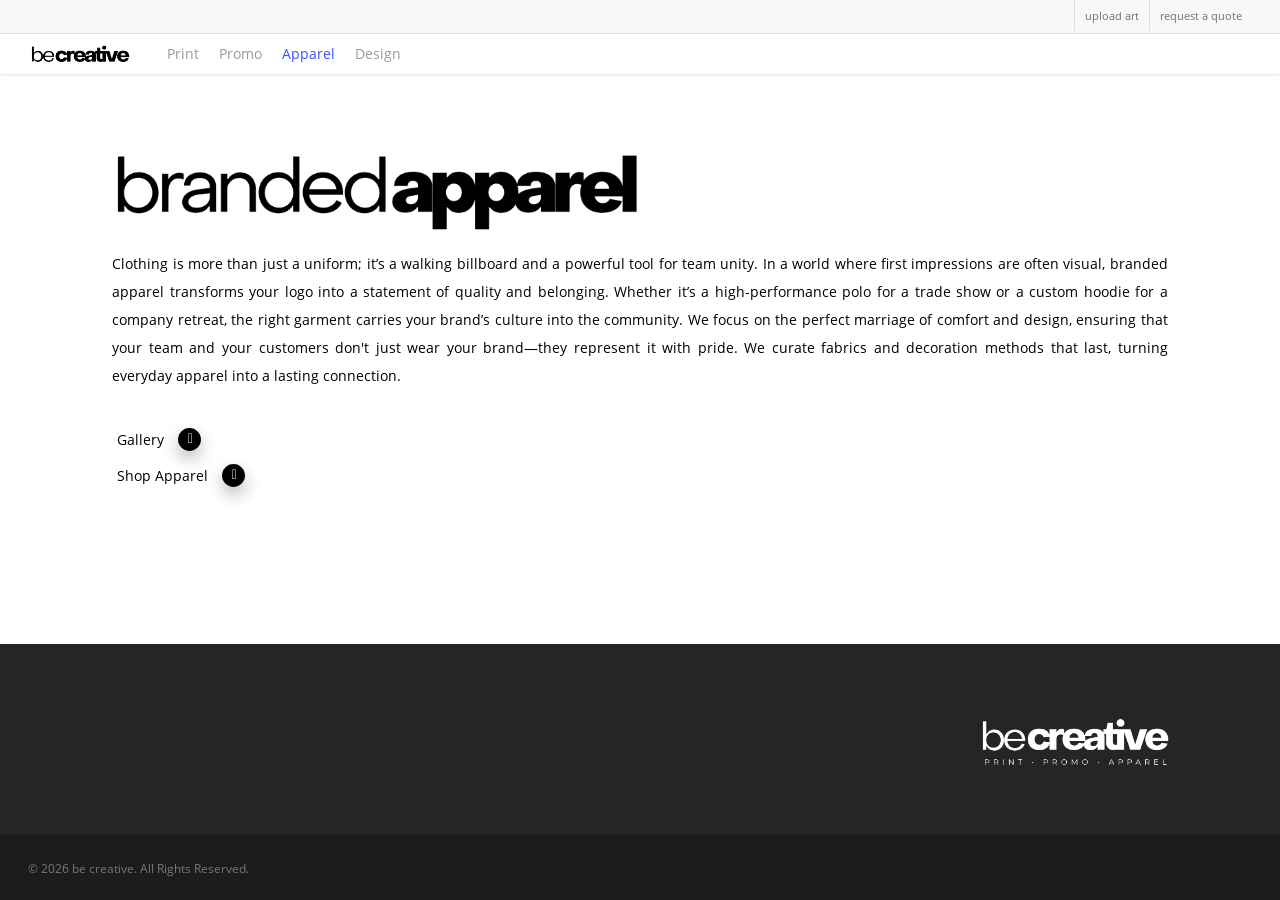
==== branded-apparel.html @ 7b8f46b5 "Rewrite internal navigation to local pages Point every in-site link at its local .html file, includi" ====
<!DOCTYPE html>

<html lang="en-US" class="no-js">
<head>
	
	<meta charset="UTF-8">
	
	<meta name="viewport" content="width=device-width, initial-scale=1, maximum-scale=1, user-scalable=0" /><title>Apparel &#8211; be creative</title>
<meta name='robots' content='max-image-preview:large' />





<style id="wp-img-auto-sizes-contain-inline-css">
img:is([sizes=auto i],[sizes^="auto," i]){contain-intrinsic-size:3000px 1500px}
/*# sourceURL=wp-img-auto-sizes-contain-inline-css */
</style>


<link rel='stylesheet' id='wp-block-library-css' href='assets/wp-includes/css/dist/block-library/style.min.css' media='all' />
<style id="classic-theme-styles-inline-css">
/*! This file is auto-generated */
.wp-block-button__link{color:#fff;background-color:#32373c;border-radius:9999px;box-shadow:none;text-decoration:none;padding:calc(.667em + 2px) calc(1.333em + 2px);font-size:1.125em}.wp-block-file__button{background:#32373c;color:#fff;text-decoration:none}
/*# sourceURL=/wp-includes/css/classic-themes.min.css */
</style>
<style id="global-styles-inline-css">
:root{--wp--preset--aspect-ratio--square: 1;--wp--preset--aspect-ratio--4-3: 4/3;--wp--preset--aspect-ratio--3-4: 3/4;--wp--preset--aspect-ratio--3-2: 3/2;--wp--preset--aspect-ratio--2-3: 2/3;--wp--preset--aspect-ratio--16-9: 16/9;--wp--preset--aspect-ratio--9-16: 9/16;--wp--preset--color--black: #000000;--wp--preset--color--cyan-bluish-gray: #abb8c3;--wp--preset--color--white: #ffffff;--wp--preset--color--pale-pink: #f78da7;--wp--preset--color--vivid-red: #cf2e2e;--wp--preset--color--luminous-vivid-orange: #ff6900;--wp--preset--color--luminous-vivid-amber: #fcb900;--wp--preset--color--light-green-cyan: #7bdcb5;--wp--preset--color--vivid-green-cyan: #00d084;--wp--preset--color--pale-cyan-blue: #8ed1fc;--wp--preset--color--vivid-cyan-blue: #0693e3;--wp--preset--color--vivid-purple: #9b51e0;--wp--preset--gradient--vivid-cyan-blue-to-vivid-purple: linear-gradient(135deg,rgb(6,147,227) 0%,rgb(155,81,224) 100%);--wp--preset--gradient--light-green-cyan-to-vivid-green-cyan: linear-gradient(135deg,rgb(122,220,180) 0%,rgb(0,208,130) 100%);--wp--preset--gradient--luminous-vivid-amber-to-luminous-vivid-orange: linear-gradient(135deg,rgb(252,185,0) 0%,rgb(255,105,0) 100%);--wp--preset--gradient--luminous-vivid-orange-to-vivid-red: linear-gradient(135deg,rgb(255,105,0) 0%,rgb(207,46,46) 100%);--wp--preset--gradient--very-light-gray-to-cyan-bluish-gray: linear-gradient(135deg,rgb(238,238,238) 0%,rgb(169,184,195) 100%);--wp--preset--gradient--cool-to-warm-spectrum: linear-gradient(135deg,rgb(74,234,220) 0%,rgb(151,120,209) 20%,rgb(207,42,186) 40%,rgb(238,44,130) 60%,rgb(251,105,98) 80%,rgb(254,248,76) 100%);--wp--preset--gradient--blush-light-purple: linear-gradient(135deg,rgb(255,206,236) 0%,rgb(152,150,240) 100%);--wp--preset--gradient--blush-bordeaux: linear-gradient(135deg,rgb(254,205,165) 0%,rgb(254,45,45) 50%,rgb(107,0,62) 100%);--wp--preset--gradient--luminous-dusk: linear-gradient(135deg,rgb(255,203,112) 0%,rgb(199,81,192) 50%,rgb(65,88,208) 100%);--wp--preset--gradient--pale-ocean: linear-gradient(135deg,rgb(255,245,203) 0%,rgb(182,227,212) 50%,rgb(51,167,181) 100%);--wp--preset--gradient--electric-grass: linear-gradient(135deg,rgb(202,248,128) 0%,rgb(113,206,126) 100%);--wp--preset--gradient--midnight: linear-gradient(135deg,rgb(2,3,129) 0%,rgb(40,116,252) 100%);--wp--preset--font-size--small: 13px;--wp--preset--font-size--medium: 20px;--wp--preset--font-size--large: 36px;--wp--preset--font-size--x-large: 42px;--wp--preset--spacing--20: 0.44rem;--wp--preset--spacing--30: 0.67rem;--wp--preset--spacing--40: 1rem;--wp--preset--spacing--50: 1.5rem;--wp--preset--spacing--60: 2.25rem;--wp--preset--spacing--70: 3.38rem;--wp--preset--spacing--80: 5.06rem;--wp--preset--shadow--natural: 6px 6px 9px rgba(0, 0, 0, 0.2);--wp--preset--shadow--deep: 12px 12px 50px rgba(0, 0, 0, 0.4);--wp--preset--shadow--sharp: 6px 6px 0px rgba(0, 0, 0, 0.2);--wp--preset--shadow--outlined: 6px 6px 0px -3px rgb(255, 255, 255), 6px 6px rgb(0, 0, 0);--wp--preset--shadow--crisp: 6px 6px 0px rgb(0, 0, 0);}:where(body) { margin: 0; }:where(.is-layout-flex){gap: 0.5em;}:where(.is-layout-grid){gap: 0.5em;}body .is-layout-flex{display: flex;}.is-layout-flex{flex-wrap: wrap;align-items: center;}.is-layout-flex > :is(*, div){margin: 0;}body .is-layout-grid{display: grid;}.is-layout-grid > :is(*, div){margin: 0;}body{padding-top: 0px;padding-right: 0px;padding-bottom: 0px;padding-left: 0px;}:root :where(.wp-element-button, .wp-block-button__link){background-color: #32373c;border-width: 0;color: #fff;font-family: inherit;font-size: inherit;font-style: inherit;font-weight: inherit;letter-spacing: inherit;line-height: inherit;padding-top: calc(0.667em + 2px);padding-right: calc(1.333em + 2px);padding-bottom: calc(0.667em + 2px);padding-left: calc(1.333em + 2px);text-decoration: none;text-transform: inherit;}.has-black-color{color: var(--wp--preset--color--black) !important;}.has-cyan-bluish-gray-color{color: var(--wp--preset--color--cyan-bluish-gray) !important;}.has-white-color{color: var(--wp--preset--color--white) !important;}.has-pale-pink-color{color: var(--wp--preset--color--pale-pink) !important;}.has-vivid-red-color{color: var(--wp--preset--color--vivid-red) !important;}.has-luminous-vivid-orange-color{color: var(--wp--preset--color--luminous-vivid-orange) !important;}.has-luminous-vivid-amber-color{color: var(--wp--preset--color--luminous-vivid-amber) !important;}.has-light-green-cyan-color{color: var(--wp--preset--color--light-green-cyan) !important;}.has-vivid-green-cyan-color{color: var(--wp--preset--color--vivid-green-cyan) !important;}.has-pale-cyan-blue-color{color: var(--wp--preset--color--pale-cyan-blue) !important;}.has-vivid-cyan-blue-color{color: var(--wp--preset--color--vivid-cyan-blue) !important;}.has-vivid-purple-color{color: var(--wp--preset--color--vivid-purple) !important;}.has-black-background-color{background-color: var(--wp--preset--color--black) !important;}.has-cyan-bluish-gray-background-color{background-color: var(--wp--preset--color--cyan-bluish-gray) !important;}.has-white-background-color{background-color: var(--wp--preset--color--white) !important;}.has-pale-pink-background-color{background-color: var(--wp--preset--color--pale-pink) !important;}.has-vivid-red-background-color{background-color: var(--wp--preset--color--vivid-red) !important;}.has-luminous-vivid-orange-background-color{background-color: var(--wp--preset--color--luminous-vivid-orange) !important;}.has-luminous-vivid-amber-background-color{background-color: var(--wp--preset--color--luminous-vivid-amber) !important;}.has-light-green-cyan-background-color{background-color: var(--wp--preset--color--light-green-cyan) !important;}.has-vivid-green-cyan-background-color{background-color: var(--wp--preset--color--vivid-green-cyan) !important;}.has-pale-cyan-blue-background-color{background-color: var(--wp--preset--color--pale-cyan-blue) !important;}.has-vivid-cyan-blue-background-color{background-color: var(--wp--preset--color--vivid-cyan-blue) !important;}.has-vivid-purple-background-color{background-color: var(--wp--preset--color--vivid-purple) !important;}.has-black-border-color{border-color: var(--wp--preset--color--black) !important;}.has-cyan-bluish-gray-border-color{border-color: var(--wp--preset--color--cyan-bluish-gray) !important;}.has-white-border-color{border-color: var(--wp--preset--color--white) !important;}.has-pale-pink-border-color{border-color: var(--wp--preset--color--pale-pink) !important;}.has-vivid-red-border-color{border-color: var(--wp--preset--color--vivid-red) !important;}.has-luminous-vivid-orange-border-color{border-color: var(--wp--preset--color--luminous-vivid-orange) !important;}.has-luminous-vivid-amber-border-color{border-color: var(--wp--preset--color--luminous-vivid-amber) !important;}.has-light-green-cyan-border-color{border-color: var(--wp--preset--color--light-green-cyan) !important;}.has-vivid-green-cyan-border-color{border-color: var(--wp--preset--color--vivid-green-cyan) !important;}.has-pale-cyan-blue-border-color{border-color: var(--wp--preset--color--pale-cyan-blue) !important;}.has-vivid-cyan-blue-border-color{border-color: var(--wp--preset--color--vivid-cyan-blue) !important;}.has-vivid-purple-border-color{border-color: var(--wp--preset--color--vivid-purple) !important;}.has-vivid-cyan-blue-to-vivid-purple-gradient-background{background: var(--wp--preset--gradient--vivid-cyan-blue-to-vivid-purple) !important;}.has-light-green-cyan-to-vivid-green-cyan-gradient-background{background: var(--wp--preset--gradient--light-green-cyan-to-vivid-green-cyan) !important;}.has-luminous-vivid-amber-to-luminous-vivid-orange-gradient-background{background: var(--wp--preset--gradient--luminous-vivid-amber-to-luminous-vivid-orange) !important;}.has-luminous-vivid-orange-to-vivid-red-gradient-background{background: var(--wp--preset--gradient--luminous-vivid-orange-to-vivid-red) !important;}.has-very-light-gray-to-cyan-bluish-gray-gradient-background{background: var(--wp--preset--gradient--very-light-gray-to-cyan-bluish-gray) !important;}.has-cool-to-warm-spectrum-gradient-background{background: var(--wp--preset--gradient--cool-to-warm-spectrum) !important;}.has-blush-light-purple-gradient-background{background: var(--wp--preset--gradient--blush-light-purple) !important;}.has-blush-bordeaux-gradient-background{background: var(--wp--preset--gradient--blush-bordeaux) !important;}.has-luminous-dusk-gradient-background{background: var(--wp--preset--gradient--luminous-dusk) !important;}.has-pale-ocean-gradient-background{background: var(--wp--preset--gradient--pale-ocean) !important;}.has-electric-grass-gradient-background{background: var(--wp--preset--gradient--electric-grass) !important;}.has-midnight-gradient-background{background: var(--wp--preset--gradient--midnight) !important;}.has-small-font-size{font-size: var(--wp--preset--font-size--small) !important;}.has-medium-font-size{font-size: var(--wp--preset--font-size--medium) !important;}.has-large-font-size{font-size: var(--wp--preset--font-size--large) !important;}.has-x-large-font-size{font-size: var(--wp--preset--font-size--x-large) !important;}
:root :where(.wp-block-icon svg){width: 24px;}
:where(.wp-block-post-template.is-layout-flex){gap: 1.25em;}:where(.wp-block-post-template.is-layout-grid){gap: 1.25em;}
:where(.wp-block-term-template.is-layout-flex){gap: 1.25em;}:where(.wp-block-term-template.is-layout-grid){gap: 1.25em;}
:where(.wp-block-columns.is-layout-flex){gap: 2em;}:where(.wp-block-columns.is-layout-grid){gap: 2em;}
:root :where(.wp-block-pullquote){font-size: 1.5em;line-height: 1.6;}
/*# sourceURL=global-styles-inline-css */
</style>
<link rel='stylesheet' id='sr7css-css' href='assets/wp-content/plugins/revslider/public/css/sr7.css' media='all' />
<link rel='stylesheet' id='hostinger-reach-subscription-block-css' href='assets/wp-content/plugins/hostinger-reach/frontend/dist/blocks/subscription.css' media='all' />
<link rel='stylesheet' id='font-awesome-css' href='assets/wp-content/plugins/elementor/assets/lib/font-awesome/css/font-awesome.min.css' media='all' />
<link rel='stylesheet' id='salient-grid-system-css' href='assets/wp-content/themes/salient/css/grid-system.css' media='all' />
<link rel='stylesheet' id='main-styles-css' href='assets/wp-content/themes/salient/css/style.css' media='all' />
<style id="main-styles-inline-css">

		@font-face{
		     font-family:'Open Sans';
		     src:url('assets/wp-content/themes/salient/css/fonts/OpenSans-Light.woff') format('woff');
		     font-weight:300;
		     font-style:normal
		}
		 @font-face{
		     font-family:'Open Sans';
		     src:url('assets/wp-content/themes/salient/css/fonts/OpenSans-Regular.woff') format('woff');
		     font-weight:400;
		     font-style:normal
		}
		 @font-face{
		     font-family:'Open Sans';
		     src:url('assets/wp-content/themes/salient/css/fonts/OpenSans-SemiBold.woff') format('woff');
		     font-weight:600;
		     font-style:normal
		}
		 @font-face{
		     font-family:'Open Sans';
		     src:url('assets/wp-content/themes/salient/css/fonts/OpenSans-Bold.woff') format('woff');
		     font-weight:700;
		     font-style:normal
		}
html body[data-header-resize="1"] .container-wrap, html body[data-header-resize="0"] .container-wrap, body[data-header-format="left-header"][data-header-resize="0"] .container-wrap { padding-top: 0; }
/*# sourceURL=main-styles-inline-css */
</style>
<link rel='stylesheet' id='nectar-header-secondary-nav-css' href='assets/wp-content/themes/salient/css/header/header-secondary-nav.css' media='all' />
<link rel='stylesheet' id='nectar-ocm-simple-css' href='assets/wp-content/themes/salient/css/off-canvas/simple-dropdown.css' media='all' />
<link rel='stylesheet' id='fancyBox-css' href='assets/wp-content/themes/salient/css/plugins/jquery.fancybox.css' media='all' />
<link rel='stylesheet' id='responsive-css' href='assets/wp-content/themes/salient/css/responsive.css' media='all' />
<link rel='stylesheet' id='select2-css' href='assets/wp-content/themes/salient/css/plugins/select2.css' media='all' />
<link rel='stylesheet' id='skin-original-css' href='assets/wp-content/themes/salient/css/skin-original.css' media='all' />
<link rel='stylesheet' id='js_composer_front-css' href='assets/wp-content/plugins/js_composer_salient/assets/css/js_composer.min.css' media='all' />
<link rel='stylesheet' id='dynamic-css-css' href='assets/wp-content/themes/salient/css/salient-dynamic-styles.css' media='all' />
<style id="dynamic-css-inline-css">
#header-space{background-color:#ffffff}@media only screen and (min-width:1000px){body #ajax-content-wrap.no-scroll{min-height:calc(100vh - 74px);height:calc(100vh - 74px)!important;}}@media only screen and (min-width:1000px){#page-header-wrap.fullscreen-header,#page-header-wrap.fullscreen-header #page-header-bg,html:not(.nectar-box-roll-loaded) .nectar-box-roll > #page-header-bg.fullscreen-header,.nectar_fullscreen_zoom_recent_projects,#nectar_fullscreen_rows:not(.afterLoaded) > div{height:calc(100vh - 73px);}.wpb_row.vc_row-o-full-height.top-level,.wpb_row.vc_row-o-full-height.top-level > .col.span_12{min-height:calc(100vh - 73px);}html:not(.nectar-box-roll-loaded) .nectar-box-roll > #page-header-bg.fullscreen-header{top:74px;}.nectar-slider-wrap[data-fullscreen="true"]:not(.loaded),.nectar-slider-wrap[data-fullscreen="true"]:not(.loaded) .swiper-container{height:calc(100vh - 72px)!important;}.admin-bar .nectar-slider-wrap[data-fullscreen="true"]:not(.loaded),.admin-bar .nectar-slider-wrap[data-fullscreen="true"]:not(.loaded) .swiper-container{height:calc(100vh - 72px - 32px)!important;}}#nectar_fullscreen_rows{background-color:;}
/*# sourceURL=dynamic-css-inline-css */
</style>
<link rel='stylesheet' id='redux-google-fonts-salient_redux-css' href='https://fonts.googleapis.com/css?family=DM+Sans:400&#038;ver=1778985129' media='all' />
<script async data-wp-strategy="async" id="tp-tools-js" src="assets/wp-content/plugins/revslider/public/js/libs/tptools.js"></script>
<script async data-wp-strategy="async" id="sr7-js" src="assets/wp-content/plugins/revslider/public/js/sr7.js"></script>
<script id="jquery-core-js" src="assets/wp-includes/js/jquery/jquery.min.js"></script>
<script id="jquery-migrate-js" src="assets/wp-includes/js/jquery/jquery-migrate.min.js"></script>

<meta name="generator" content="WordPress 7.0.1" />
<link rel="canonical" href="branded-apparel.html" />
<link rel='shortlink' href='index.html' />
<script type="text/javascript"> var root = document.getElementsByTagName( "html" )[0]; root.setAttribute( "class", "js" ); </script><meta name="generator" content="Elementor 4.1.4; features: e_font_icon_svg, additional_custom_breakpoints; settings: css_print_method-external, google_font-enabled, font_display-swap">
			<style>
				.e-con.e-parent:nth-of-type(n+4):not(.e-lazyloaded):not(.e-no-lazyload),
				.e-con.e-parent:nth-of-type(n+4):not(.e-lazyloaded):not(.e-no-lazyload) * {
					background-image: none !important;
				}
				@media screen and (max-height: 1024px) {
					.e-con.e-parent:nth-of-type(n+3):not(.e-lazyloaded):not(.e-no-lazyload),
					.e-con.e-parent:nth-of-type(n+3):not(.e-lazyloaded):not(.e-no-lazyload) * {
						background-image: none !important;
					}
				}
				@media screen and (max-height: 640px) {
					.e-con.e-parent:nth-of-type(n+2):not(.e-lazyloaded):not(.e-no-lazyload),
					.e-con.e-parent:nth-of-type(n+2):not(.e-lazyloaded):not(.e-no-lazyload) * {
						background-image: none !important;
					}
				}
			</style>
			<meta name="generator" content="Powered by WPBakery Page Builder - drag and drop page builder for WordPress."/>
<link rel="preconnect" href="https://fonts.googleapis.com">
<link rel="preconnect" href="https://fonts.gstatic.com/" crossorigin>
<meta name="generator" content="Powered by Slider Revolution 6.7.58 - responsive, Mobile-Friendly Slider Plugin for WordPress with comfortable drag and drop interface." />
<link rel="icon" href="assets/wp-content/uploads/2026/04/cropped-Asset-5-scaled-1-32x32.png" sizes="32x32" />
<link rel="icon" href="assets/wp-content/uploads/2026/04/cropped-Asset-5-scaled-1-192x192.png" sizes="192x192" />
<link rel="apple-touch-icon" href="assets/wp-content/uploads/2026/04/cropped-Asset-5-scaled-1-180x180.png" />
<meta name="msapplication-TileImage" content="assets/wp-content/uploads/2026/04/cropped-Asset-5-scaled-1-270x270.png" />
<script>
	window._tpt			??= {};
	window.SR7			??= {};
	_tpt.R				??= {};
	_tpt.R.fonts		??= {};
	_tpt.R.fonts.customFonts??= {};
	SR7.devMode			=  false;
	SR7.F 				??= {};
	SR7.G				??= {};
	SR7.LIB				??= {};
	SR7.E				??= {};
	SR7.E.gAddons		??= {};
	SR7.E.php 			??= {};
	SR7.E.nonce			= '2d0dbb4580';
	SR7.E.ajaxurl		= 'https://becreativetx.com/wp-admin/admin-ajax.php';
	SR7.E.resturl		= 'https://becreativetx.com/wp-json/';
	SR7.E.slug_path		= 'revslider/revslider.php';
	SR7.E.slug			= 'revslider';
	SR7.E.plugin_url	= 'https://becreativetx.com/wp-content/plugins/revslider/';
	SR7.E.wp_plugin_url = 'https://becreativetx.com/wp-content/plugins/';
	SR7.E.revision		= '6.7.58';
	SR7.E.fontBaseUrl	= '';
	SR7.G.breakPoints 	= [1240,1024,778,480];
	SR7.G.fSUVW 		= false;
	SR7.E.modules 		= ['module','page','slide','layer','draw','animate','srtools','canvas','defaults','carousel','navigation','media','modifiers','migration'];
	SR7.E.libs 			= ['WEBGL'];
	SR7.E.css 			= ['csslp','cssbtns','cssfilters','cssnav','cssmedia'];
	SR7.E.resources		= {};
	SR7.E.ytnc			= false;
	SR7.JSON			??= {};
/*! Slider Revolution 7.0 - Page Processor */
!function(){"use strict";window.SR7??={},window._tpt??={},SR7.version="Slider Revolution 6.7.40",_tpt.getMobileZoom=()=>_tpt.is_mobile?document.documentElement.clientWidth/window.innerWidth:1,_tpt.getWinDim=function(t){_tpt.screenHeightWithUrlBar??=window.innerHeight;let e=SR7.F?.modal?.visible&&SR7.M[SR7.F.module.getIdByAlias(SR7.F.modal.requested)];_tpt.scrollBar=window.innerWidth!==document.documentElement.clientWidth||e&&window.innerWidth!==e.c.module.clientWidth,_tpt.winW=_tpt.getMobileZoom()*window.innerWidth-(_tpt.scrollBar||"prepare"==t?_tpt.scrollBarW??_tpt.mesureScrollBar():0),_tpt.winH=_tpt.getMobileZoom()*window.innerHeight,_tpt.winWAll=document.documentElement.clientWidth},_tpt.getResponsiveLevel=function(t,e){return SR7.G.fSUVW?_tpt.closestGE(t,window.innerWidth):_tpt.closestGE(t,_tpt.winWAll)},_tpt.mesureScrollBar=function(){let t=document.createElement("div");return t.className="RSscrollbar-measure",t.style.width="100px",t.style.height="100px",t.style.overflow="scroll",t.style.position="absolute",t.style.top="-9999px",document.body.appendChild(t),_tpt.scrollBarW=t.offsetWidth-t.clientWidth,document.body.removeChild(t),_tpt.scrollBarW},_tpt.loadCSS=async function(t,e,s){return s?_tpt.R.fonts.required[e].status=1:(_tpt.R[e]??={},_tpt.R[e].status=1),new Promise((i,n)=>{if(_tpt.isStylesheetLoaded(t))s?_tpt.R.fonts.required[e].status=2:_tpt.R[e].status=2,i();else{const o=document.createElement("link");o.rel="stylesheet";let l="text",r="css";o["type"]=l+"/"+r,o.href=t,o.onload=()=>{s?_tpt.R.fonts.required[e].status=2:_tpt.R[e].status=2,i()},o.onerror=()=>{s?_tpt.R.fonts.required[e].status=3:_tpt.R[e].status=3,n(new Error(`Failed to load CSS: ${t}`))},document.head.appendChild(o)}})},_tpt.addContainer=function(t){const{tag:e="div",id:s,class:i,datas:n,textContent:o,iHTML:l}=t,r=document.createElement(e);if(s&&""!==s&&(r.id=s),i&&""!==i&&(r.className=i),n)for(const[t,e]of Object.entries(n))"style"==t?r.style.cssText=e:r.setAttribute(`data-${t}`,e);return o&&(r.textContent=o),l&&(r.innerHTML=l),r},_tpt.collector=function(){return{fragment:new DocumentFragment,add(t){var e=_tpt.addContainer(t);return this.fragment.appendChild(e),e},append(t){t.appendChild(this.fragment)}}},_tpt.isStylesheetLoaded=function(t){let e=t.split("?")[0];return Array.from(document.querySelectorAll('link[rel="stylesheet"], link[rel="preload"]')).some(t=>t.href.split("?")[0]===e)},_tpt.preloader={requests:new Map,preloaderTemplates:new Map,show:function(t,e){if(!e||!t)return;const{type:s,color:i}=e;if(s<0||"off"==s)return;const n=`preloader_${s}`;let o=this.preloaderTemplates.get(n);o||(o=this.build(s,i),this.preloaderTemplates.set(n,o)),this.requests.has(t)||this.requests.set(t,{count:0});const l=this.requests.get(t);clearTimeout(l.timer),l.count++,1===l.count&&(l.timer=setTimeout(()=>{l.preloaderClone=o.cloneNode(!0),l.anim&&l.anim.kill(),void 0!==_tpt.gsap?l.anim=_tpt.gsap.fromTo(l.preloaderClone,1,{opacity:0},{opacity:1}):l.preloaderClone.classList.add("sr7-fade-in"),t.appendChild(l.preloaderClone)},150))},hide:function(t){if(!this.requests.has(t))return;const e=this.requests.get(t);e.count--,e.count<0&&(e.count=0),e.anim&&e.anim.kill(),0===e.count&&(clearTimeout(e.timer),e.preloaderClone&&(e.preloaderClone.classList.remove("sr7-fade-in"),e.anim=_tpt.gsap.to(e.preloaderClone,.3,{opacity:0,onComplete:function(){e.preloaderClone.remove()}})))},state:function(t){if(!this.requests.has(t))return!1;return this.requests.get(t).count>0},build:(t,e="#ffffff",s="")=>{if(t<0||"off"===t)return null;const i=parseInt(t);if(t="prlt"+i,isNaN(i))return null;if(_tpt.loadCSS(SR7.E.plugin_url+"public/css/preloaders/t"+i+".css","preloader_"+t),isNaN(i)||i<6){const n=`background-color:${e}`,o=1===i||2==i?n:"",l=3===i||4==i?n:"",r=_tpt.collector();["dot1","dot2","bounce1","bounce2","bounce3"].forEach(t=>r.add({tag:"div",class:t,datas:{style:l}}));const d=_tpt.addContainer({tag:"sr7-prl",class:`${t} ${s}`,datas:{style:o}});return r.append(d),d}{let n={};if(7===i){let t;e.startsWith("#")?(t=e.replace("#",""),t=`rgba(${parseInt(t.substring(0,2),16)}, ${parseInt(t.substring(2,4),16)}, ${parseInt(t.substring(4,6),16)}, `):e.startsWith("rgb")&&(t=e.slice(e.indexOf("(")+1,e.lastIndexOf(")")).split(",").map(t=>t.trim()),t=`rgba(${t[0]}, ${t[1]}, ${t[2]}, `),t&&(n.style=`border-top-color: ${t}0.65); border-bottom-color: ${t}0.15); border-left-color: ${t}0.65); border-right-color: ${t}0.15)`)}else 12===i&&(n.style=`background:${e}`);const o=[10,0,4,2,5,9,0,4,4,2][i-6],l=_tpt.collector(),r=l.add({tag:"div",class:"sr7-prl-inner",datas:n});Array.from({length:o}).forEach(()=>r.appendChild(l.add({tag:"span",datas:{style:`background:${e}`}})));const d=_tpt.addContainer({tag:"sr7-prl",class:`${t} ${s}`});return l.append(d),d}}},SR7.preLoader={show:(t,e)=>{"off"!==(SR7.M[t]?.settings?.pLoader?.type??"off")&&_tpt.preloader.show(e||SR7.M[t].c.module,SR7.M[t]?.settings?.pLoader??{color:"#fff",type:10})},hide:(t,e)=>{"off"!==(SR7.M[t]?.settings?.pLoader?.type??"off")&&_tpt.preloader.hide(e||SR7.M[t].c.module)},state:(t,e)=>_tpt.preloader.state(e||SR7.M[t].c.module)},_tpt.prepareModuleHeight=function(t){window.SR7.M??={},window.SR7.M[t.id]??={},"ignore"==t.googleFont&&(SR7.E.ignoreGoogleFont=!0);let e=window.SR7.M[t.id];if(null==_tpt.scrollBarW&&_tpt.mesureScrollBar(),e.c??={},e.states??={},e.settings??={},e.settings.size??={},t.fixed&&(e.settings.fixed=!0),e.c.module=document.querySelector("sr7-module#"+t.id),e.c.adjuster=e.c.module.getElementsByTagName("sr7-adjuster")[0],e.c.content=e.c.module.getElementsByTagName("sr7-content")[0],"carousel"==t.type&&(e.c.carousel=e.c.content.getElementsByTagName("sr7-carousel")[0]),null==e.c.module||null==e.c.module)return;t.plType&&t.plColor&&(e.settings.pLoader={type:t.plType,color:t.plColor}),void 0===t.plType||"off"===t.plType||SR7.preLoader.state(t.id)&&SR7.preLoader.state(t.id,e.c.module)||SR7.preLoader.show(t.id,e.c.module),_tpt.winW||_tpt.getWinDim("prepare"),_tpt.getWinDim();let s=""+e.c.module.dataset?.modal;"modal"==s||"true"==s||"undefined"!==s&&"false"!==s||(e.settings.size.fullWidth=t.size.fullWidth,e.LEV??=_tpt.getResponsiveLevel(window.SR7.G.breakPoints,t.id),t.vpt=_tpt.fillArray(t.vpt,5),e.settings.vPort=t.vpt[e.LEV],void 0!==t.el&&"720"==t.el[4]&&t.gh[4]!==t.el[4]&&"960"==t.el[3]&&t.gh[3]!==t.el[3]&&"768"==t.el[2]&&t.gh[2]!==t.el[2]&&delete t.el,e.settings.size.height=null==t.el||null==t.el[e.LEV]||0==t.el[e.LEV]||"auto"==t.el[e.LEV]?_tpt.fillArray(t.gh,5,-1):_tpt.fillArray(t.el,5,-1),e.settings.size.width=_tpt.fillArray(t.gw,5,-1),e.settings.size.minHeight=_tpt.fillArray(t.mh??[0],5,-1),e.cacheSize={fullWidth:e.settings.size?.fullWidth,fullHeight:e.settings.size?.fullHeight},void 0!==t.off&&(t.off?.t&&(e.settings.size.m??={})&&(e.settings.size.m.t=t.off.t),t.off?.b&&(e.settings.size.m??={})&&(e.settings.size.m.b=t.off.b),t.off?.l&&(e.settings.size.p??={})&&(e.settings.size.p.l=t.off.l),t.off?.r&&(e.settings.size.p??={})&&(e.settings.size.p.r=t.off.r),e.offsetPrepared=!0),_tpt.updatePMHeight(t.id,t,!0))},_tpt.updatePMHeight=(t,e,s)=>{let i=SR7.M[t];var n=i.settings.size.fullWidth?_tpt.winW:i.c.module.parentNode.offsetWidth;n=0===n||isNaN(n)?_tpt.winW:n;let o=i.settings.size.width[i.LEV]||i.settings.size.width[i.LEV++]||i.settings.size.width[i.LEV--]||n,l=i.settings.size.height[i.LEV]||i.settings.size.height[i.LEV++]||i.settings.size.height[i.LEV--]||0,r=i.settings.size.minHeight[i.LEV]||i.settings.size.minHeight[i.LEV++]||i.settings.size.minHeight[i.LEV--]||0;if(l="auto"==l?0:l,l=parseInt(l),"carousel"!==e.type&&(n-=parseInt(e.onw??0)||0),i.MP=!i.settings.size.fullWidth&&n<o||_tpt.winW<o?Math.min(1,n/o):1,e.size.fullScreen||e.size.fullHeight){let t=parseInt(e.fho)||0,s=(""+e.fho).indexOf("%")>-1;e.newh=_tpt.winH-(s?_tpt.winH*t/100:t)}else e.newh=i.MP*Math.max(l,r);if(e.newh+=(parseInt(e.onh??0)||0)+(parseInt(e.carousel?.pt)||0)+(parseInt(e.carousel?.pb)||0),void 0!==e.slideduration&&(e.newh=Math.max(e.newh,parseInt(e.slideduration)/3)),e.shdw&&_tpt.buildShadow(e.id,e),i.c.adjuster.style.height=e.newh+"px",i.c.module.style.height=e.newh+"px",i.c.content.style.height=e.newh+"px",i.states.heightPrepared=!0,i.dims??={},i.dims.moduleRect=i.c.module.getBoundingClientRect(),i.c.content.style.left="-"+i.dims.moduleRect.left+"px",!i.settings.size.fullWidth)return s&&requestAnimationFrame(()=>{n!==i.c.module.parentNode.offsetWidth&&_tpt.updatePMHeight(e.id,e)}),void _tpt.bgStyle(e.id,e,window.innerWidth==_tpt.winW,!0);_tpt.bgStyle(e.id,e,window.innerWidth==_tpt.winW,!0),requestAnimationFrame(function(){s&&requestAnimationFrame(()=>{n!==i.c.module.parentNode.offsetWidth&&_tpt.updatePMHeight(e.id,e)})}),i.earlyResizerFunction||(i.earlyResizerFunction=function(){requestAnimationFrame(function(){_tpt.getWinDim(),_tpt.moduleDefaults(e.id,e),_tpt.updateSlideBg(t,!0)})},window.addEventListener("resize",i.earlyResizerFunction))},_tpt.buildShadow=function(t,e){let s=SR7.M[t];null==s.c.shadow&&(s.c.shadow=document.createElement("sr7-module-shadow"),s.c.shadow.classList.add("sr7-shdw-"+e.shdw),s.c.content.appendChild(s.c.shadow))},_tpt.bgStyle=async(t,e,s,i,n)=>{const o=SR7.M[t];if((e=e??o.settings).fixed&&!o.c.module.classList.contains("sr7-top-fixed")&&(o.c.module.classList.add("sr7-top-fixed"),o.c.module.style.position="fixed",o.c.module.style.width="100%",o.c.module.style.top="0px",o.c.module.style.left="0px",o.c.module.style.pointerEvents="none",o.c.module.style.zIndex=5e3,o.c.content.style.pointerEvents="none"),null==o.c.bgcanvas){let t=document.createElement("sr7-module-bg"),l=!1;if("string"==typeof e?.bg?.color&&e?.bg?.color.includes("{"))if(_tpt.gradient&&_tpt.gsap)e.bg.color=_tpt.gradient.convert(e.bg.color);else try{let t=JSON.parse(e.bg.color);(t?.orig||t?.string)&&(e.bg.color=JSON.parse(e.bg.color))}catch(t){return}let r="string"==typeof e?.bg?.color?e?.bg?.color||"transparent":e?.bg?.color?.string??e?.bg?.color?.orig??e?.bg?.color?.color??"transparent";if(t.style["background"+(String(r).includes("grad")?"":"Color")]=r,("transparent"!==r||n)&&(l=!0),o.offsetPrepared&&(t.style.visibility="hidden"),e?.bg?.image?.src&&(t.style.backgroundImage=`url(${e?.bg?.image.src})`,t.style.backgroundSize=""==(e.bg.image?.size??"")?"cover":e.bg.image.size,t.style.backgroundPosition=e.bg.image.position,t.style.backgroundRepeat=""==e.bg.image.repeat||null==e.bg.image.repeat?"no-repeat":e.bg.image.repeat,l=!0),!l)return;o.c.bgcanvas=t,e.size.fullWidth?t.style.width=_tpt.winW-(s&&_tpt.winH<document.body.offsetHeight?_tpt.scrollBarW:0)+"px":i&&(t.style.width=o.c.module.offsetWidth+"px"),e.sbt?.use?o.c.content.appendChild(o.c.bgcanvas):o.c.module.appendChild(o.c.bgcanvas)}o.c.bgcanvas.style.height=void 0!==e.newh?e.newh+"px":("carousel"==e.type?o.dims.module.h:o.dims.content.h)+"px",o.c.bgcanvas.style.left=!s&&e.sbt?.use||o.c.bgcanvas.closest("SR7-CONTENT")?"0px":"-"+(o?.dims?.moduleRect?.left??0)+"px"},_tpt.updateSlideBg=function(t,e){const s=SR7.M[t];let i=s.settings;s?.c?.bgcanvas&&(i.size.fullWidth?s.c.bgcanvas.style.width=_tpt.winW-(e&&_tpt.winH<document.body.offsetHeight?_tpt.scrollBarW:0)+"px":preparing&&(s.c.bgcanvas.style.width=s.c.module.offsetWidth+"px"))},_tpt.moduleDefaults=(t,e)=>{let s=SR7.M[t];null!=s&&null!=s.c&&null!=s.c.module&&(s.dims??={},s.dims.moduleRect=s.c.module.getBoundingClientRect(),s.c.content.style.left="-"+s.dims.moduleRect.left+"px",s.c.content.style.width=_tpt.winW-_tpt.scrollBarW+"px","carousel"==e.type&&(s.c.module.style.overflow="visible"),_tpt.bgStyle(t,e,window.innerWidth==_tpt.winW))},_tpt.getOffset=t=>{var e=t.getBoundingClientRect(),s=window.pageXOffset||document.documentElement.scrollLeft,i=window.pageYOffset||document.documentElement.scrollTop;return{top:e.top+i,left:e.left+s}},_tpt.fillArray=function(t,e){let s,i;t=Array.isArray(t)?t:[t];let n=Array(e),o=t.length;for(i=0;i<t.length;i++)n[i+(e-o)]=t[i],null==s&&"#"!==t[i]&&(s=t[i]);for(let t=0;t<e;t++)void 0!==n[t]&&"#"!=n[t]||(n[t]=s),s=n[t];return n},_tpt.closestGE=function(t,e){let s=Number.MAX_VALUE,i=-1;for(let n=0;n<t.length;n++)t[n]-1>=e&&t[n]-1-e<s&&(s=t[n]-1-e,i=n);return++i}}();</script>
<style type="text/css" data-type="vc_shortcodes-custom-css">.vc_custom_1776721515501{border-left-width: 0px !important;padding-right: 0px !important;padding-left: 0px !important;border-left-color: #000000 !important;}</style><noscript><style> .wpb_animate_when_almost_visible { opacity: 1; }</style></noscript>	
</head>


<body class="wp-singular page-template-default page page-id-29 wp-theme-salient nectar-auto-lightbox original wpb-js-composer js-comp-ver-6.2.0 vc_responsive elementor-default elementor-kit-37" data-footer-reveal="false" data-footer-reveal-shadow="none" data-header-format="menu-left-aligned" data-body-border="off" data-boxed-style="" data-header-breakpoint="1000" data-dropdown-style="minimal" data-cae="easeOutCubic" data-cad="750" data-megamenu-width="contained" data-aie="none" data-ls="fancybox" data-apte="standard" data-hhun="1" data-fancy-form-rcs="1" data-form-style="minimal" data-form-submit="regular" data-is="minimal" data-button-style="default" data-user-account-button="false" data-flex-cols="true" data-col-gap="default" data-header-inherit-rc="true" data-header-search="false" data-animated-anchors="true" data-ajax-transitions="false" data-full-width-header="true" data-slide-out-widget-area="true" data-slide-out-widget-area-style="simple" data-user-set-ocm="off" data-loading-animation="none" data-bg-header="false" data-responsive="1" data-ext-responsive="true" data-header-resize="0" data-header-color="light" data-cart="false" data-remove-m-parallax="" data-remove-m-video-bgs="" data-m-animate="0" data-force-header-trans-color="light" data-smooth-scrolling="0" data-permanent-transparent="false" >
	
	<script type="text/javascript"> if(navigator.userAgent.match(/(Android|iPod|iPhone|iPad|BlackBerry|IEMobile|Opera Mini)/)) { document.body.className += " using-mobile-browser "; } </script>	
	<div id="header-space" data-secondary-header-display="full" data-header-mobile-fixed='false'></div> 
	
		
	<div id="header-outer" data-has-menu="true" data-has-buttons="no" data-header-button_style="default" data-using-pr-menu="false" data-mobile-fixed="false" data-ptnm="false" data-lhe="default" data-user-set-bg="#ffffff" data-format="menu-left-aligned" data-permanent-transparent="false" data-megamenu-rt="0" data-remove-fixed="0" data-header-resize="0" data-cart="false" data-transparency-option="" data-box-shadow="small" data-shrink-num="6" data-using-secondary="1" data-using-logo="1" data-logo-height="20" data-m-logo-height="24" data-padding="10" data-full-width="true" data-condense="false" >
		
			
	<div id="header-secondary-outer" class="menu-left-aligned" data-mobile="display_full" data-remove-fixed="0" data-lhe="default" data-secondary-text="false" data-full-width="true" data-mobile-fixed="false" data-permanent-transparent="false" >
		<div class="container">
			<nav>
									<ul class="sf-menu">
						<li id="menu-item-76" class="menu-item menu-item-type-post_type menu-item-object-page menu-item-76"><a href="upload-art.html">upload art</a></li>
<li id="menu-item-77" class="menu-item menu-item-type-post_type menu-item-object-page menu-item-77"><a href="request-a-quote.html">request a quote</a></li>
					</ul>
									
			</nav>
		</div>
	</div>
	

<div id="search-outer" class="nectar">
	<div id="search">
		<div class="container">
			 <div id="search-box">
				 <div class="inner-wrap">
					 <div class="col span_12">
						  <form role="search" action="https://becreativetx.com/" method="GET">
															<input type="text" name="s"  value="Start Typing..." data-placeholder="Start Typing..." />
															
												</form>
					</div><!--/span_12-->
				</div><!--/inner-wrap-->
			 </div><!--/search-box-->
			 <div id="close"><a href="#">
				<span class="icon-salient-x" aria-hidden="true"></span>				 </a></div>
		 </div><!--/container-->
	</div><!--/search-->
</div><!--/search-outer-->

<header id="top">
	<div class="container">
		<div class="row">
			<div class="col span_3">
				<a id="logo" href="index.html" data-supplied-ml-starting-dark="false" data-supplied-ml-starting="false" data-supplied-ml="false" >
					<img class="stnd  dark-version" alt="be creative" src="assets/wp-content/uploads/2026/04/Copy-of-Copy-of-Black-White-Minimalist-Simple-Modern-Creative-Studio-Business-Card-e1775799989551.png"  /> 
				</a>
				
							</div><!--/span_3-->
			
			<div class="col span_9 col_last">
									<div class="slide-out-widget-area-toggle mobile-icon simple" data-custom-color="false" data-icon-animation="simple-transform">
						<div> <a href="#sidewidgetarea" aria-label="Navigation Menu" aria-expanded="false" class="closed">
							<span aria-hidden="true"> <i class="lines-button x2"> <i class="lines"></i> </i> </span>
						</a></div> 
					</div>
								
									
					<nav>
						
						<ul class="sf-menu">	
							<li id="menu-item-57" class="menu-item menu-item-type-post_type menu-item-object-page menu-item-57"><a href="commercial-printing.html">Print</a></li>
<li id="menu-item-58" class="menu-item menu-item-type-post_type menu-item-object-page menu-item-58"><a href="promotional-products.html">Promo</a></li>
<li id="menu-item-59" class="menu-item menu-item-type-post_type menu-item-object-page current-menu-item page_item page-item-29 current_page_item menu-item-59"><a href="branded-apparel.html" aria-current="page">Apparel</a></li>
<li id="menu-item-60" class="menu-item menu-item-type-post_type menu-item-object-page menu-item-60"><a href="design-2.html">Design</a></li>
						</ul>
						

												
					</nav>
					
										
				</div><!--/span_9-->
				
									<div class="right-aligned-menu-items">
						<nav>
							<ul class="buttons sf-menu" data-user-set-ocm="off">
								
																
							</ul>
							
													</nav>
					</div><!--/right-aligned-menu-items-->
					
									
			</div><!--/row-->
			
<div id="mobile-menu" data-mobile-fixed="false">    
	
	<div class="inner">
		
				
		<div class="menu-items-wrap" data-has-secondary-text="false">
			
			<ul>
				<li class="menu-item menu-item-type-post_type menu-item-object-page menu-item-57"><a href="commercial-printing.html">Print</a></li>
<li class="menu-item menu-item-type-post_type menu-item-object-page menu-item-58"><a href="promotional-products.html">Promo</a></li>
<li class="menu-item menu-item-type-post_type menu-item-object-page current-menu-item page_item page-item-29 current_page_item menu-item-59"><a href="branded-apparel.html" aria-current="page">Apparel</a></li>
<li class="menu-item menu-item-type-post_type menu-item-object-page menu-item-60"><a href="design-2.html">Design</a></li>
				
				 
			</ul>
			
						
		</div><!--/menu-items-wrap-->
		
		<div class="below-menu-items-wrap">
					</div><!--/below-menu-items-wrap-->
	
	</div><!--/inner-->
	
</div><!--/mobile-menu-->
		</div><!--/container-->
	</header>
		
	</div>
	
		
	<div id="ajax-content-wrap">
		
		
<div class="container-wrap">
	<div class="container main-content">
		<div class="row">
			
			
		<div id="save-time"  data-column-margin="default" data-midnight="dark" data-top-percent="4%" data-bottom-percent="4%"  class="wpb_row vc_row-fluid vc_row top-level full-width-section  vc_row-o-equal-height vc_row-flex  vc_row-o-content-middle standard_section "  style="padding-top: calc(100vw * 0.04); padding-bottom: calc(100vw * 0.04); "><div class="row-bg-wrap" data-bg-animation="none" data-bg-overlay="false"><div class="inner-wrap"><div class="row-bg using-bg-color"  style="background-color: #ffffff; "></div></div><div class="row-bg-overlay" ></div></div><div class="row_col_wrap_12 col span_12 dark left">
	<div  class="vc_col-sm-12 wpb_column column_container vc_column_container col padding-2-percent inherit_tablet inherit_phone "  data-t-w-inherits="default" data-bg-cover="" data-padding-pos="all" data-has-bg-color="false" data-bg-color="" data-bg-opacity="1" data-hover-bg="" data-hover-bg-opacity="1" data-animation="" data-delay="0" >
		<div class="vc_column-inner" ><div class="column-bg-overlay-wrap" data-bg-animation="none"><div class="column-bg-overlay"></div></div>
			<div class="wpb_wrapper">
				<div class="img-with-aniamtion-wrap center" data-max-width="50%" data-max-width-mobile="default" data-border-radius="none" data-shadow="none" data-animation="none" >
      <div class="inner">
        <div class="hover-wrap" data-hover-animation="none"> 
          <div class="hover-wrap-inner">
            <img fetchpriority="high" decoding="async" class="img-with-animation skip-lazy " data-delay="0" height="409" width="2452" data-animation="none" src="assets/wp-content/uploads/2026/04/Asset-103.png" alt="" srcset="assets/wp-content/uploads/2026/04/Asset-103.png 2452w, assets/wp-content/uploads/2026/04/Asset-103-300x50.png 300w, assets/wp-content/uploads/2026/04/Asset-103-1024x171.png 1024w, assets/wp-content/uploads/2026/04/Asset-103-768x128.png 768w, assets/wp-content/uploads/2026/04/Asset-103-1536x256.png 1536w, assets/wp-content/uploads/2026/04/Asset-103-2048x342.png 2048w" sizes="(min-width: 1450px) 75vw, (min-width: 1000px) 85vw, 100vw" />
          </div>
        </div>
      </div>
    </div><p style="color: #000000;line-height: 02;text-align: justify" class="vc_custom_heading vc_custom_1776721515501" >Clothing is more than just a uniform; it’s a walking billboard and a powerful tool for team unity. In a world where first impressions are often visual, branded apparel transforms your logo into a statement of quality and belonging. Whether it’s a high-performance polo for a trade show or a custom hoodie for a company retreat, the right garment carries your brand’s culture into the community. We focus on the perfect marriage of comfort and design, ensuring that your team and your customers don't just wear your brand—they represent it with pride. We curate fabrics and decoration methods that last, turning everyday apparel into a lasting connection.</p><div class="nectar-cta gallerylink" data-style="material" data-alignment="left" data-display="block" data-text-color="custom" style="margin-top: 10px; margin-right: 5px; margin-bottom: 10px; margin-left: 5px;"><p> <span class="text"> </span><span class="link_wrap"  style="color: #000000;"><a  class="link_text" href="gallery.html">Gallery<span class="circle"  style="background-color: #000000;"></span><span class="arrow"></span></a></span></p></div><div class="nectar-cta apparel" data-style="material" data-alignment="left" data-display="block" data-text-color="custom" style="margin-top: 10px; margin-right: 5px; margin-bottom: 10px; margin-left: 5px;"><p> <span class="text"> </span><span class="link_wrap"  style="color: #000000;"><a target="_blank" class="link_text" href="https://www.companycasuals.com/BeCreativeOnline/start.jsp">Shop Apparel<span class="circle"  style="background-color: #000000;"></span><span class="arrow"></span></a></span></p></div>
			</div> 
		</div>
	</div> 
</div></div>
			
		</div><!--/row-->
	</div><!--/container-->
</div><!--/container-wrap-->


<div id="footer-outer" data-midnight="light" data-cols="4" data-custom-color="false" data-disable-copyright="false" data-matching-section-color="false" data-copyright-line="true" data-using-bg-img="false" data-bg-img-overlay="0.8" data-full-width="1" data-using-widget-area="true" data-link-hover="default">
	
		
	<div id="footer-widgets" data-has-widgets="true" data-cols="4">
		
		<div class="container">
			
						
			<div class="row">
				
								
				<div class="col span_3">
					<!-- Footer widget area 1 -->
												<div class="widget">			
							</div>
											</div><!--/span_3-->
					
											
						<div class="col span_3">
							<!-- Footer widget area 2 -->
																<div class="widget">			
									</div>
																
							</div><!--/span_3-->
							
												
						
													<div class="col span_3">
								<!-- Footer widget area 3 -->
																		<div class="widget">			
										</div>		   
																		
								</div><!--/span_3-->
														
															<div class="col span_3">
									<!-- Footer widget area 4 -->
									<div id="block-11" class="widget widget_block widget_media_image">
<figure class="wp-block-image size-full"><img decoding="async" width="1020" height="287" src="assets/wp-content/uploads/2026/04/footer.png" alt="" class="wp-image-206" srcset="assets/wp-content/uploads/2026/04/footer.png 1020w, assets/wp-content/uploads/2026/04/footer-300x84.png 300w, assets/wp-content/uploads/2026/04/footer-768x216.png 768w" sizes="(max-width: 1020px) 100vw, 1020px" /></figure>
</div>										
									</div><!--/span_3-->
																
							</div><!--/row-->
							
														
						</div><!--/container-->
						
					</div><!--/footer-widgets-->
					
					
  <div class="row" id="copyright" data-layout="default">
	
	<div class="container">
	   
				<div class="col span_5">
		   
					   
						<p>
				© 2026 be creative.  All Rights Reserved.			 </p>	
					   
		</div><!--/span_5-->
			   
	  <div class="col span_7 col_last">
		<ul class="social">
					  		  		  		  		  		  		  		  		  		  		  		  		  		  		  		  		  		  		  		  		  		  		  		  		  		  		                                 		</ul>
	  </div><!--/span_7-->

	  	
	</div><!--/container-->
	
  </div><!--/row-->
  
		
</div><!--/footer-outer-->


</div> <!--/ajax-content-wrap-->

	<a id="to-top" class="
		"><i class="fa fa-angle-up"></i></a>
	<script type="speculationrules">
{"prefetch":[{"source":"document","where":{"and":[{"href_matches":"/*"},{"not":{"href_matches":["/wp-*.php","/wp-admin/*","/wp-content/uploads/*","/wp-content/*","/wp-content/plugins/*","/wp-content/themes/salient/*","/*\\?(.+)"]}},{"not":{"selector_matches":"a[rel~=\"nofollow\"]"}},{"not":{"selector_matches":".no-prefetch, .no-prefetch a"}}]},"eagerness":"conservative"}]}
</script>
			<script>
				const lazyloadRunObserver = () => {
					const lazyloadBackgrounds = document.querySelectorAll( `.e-con.e-parent:not(.e-lazyloaded)` );
					const lazyloadBackgroundObserver = new IntersectionObserver( ( entries ) => {
						entries.forEach( ( entry ) => {
							if ( entry.isIntersecting ) {
								let lazyloadBackground = entry.target;
								if( lazyloadBackground ) {
									lazyloadBackground.classList.add( 'e-lazyloaded' );
								}
								lazyloadBackgroundObserver.unobserve( entry.target );
							}
						});
					}, { rootMargin: '200px 0px 200px 0px' } );
					lazyloadBackgrounds.forEach( ( lazyloadBackground ) => {
						lazyloadBackgroundObserver.observe( lazyloadBackground );
					} );
				};
				const events = [
					'DOMContentLoaded',
					'elementor/lazyload/observe',
				];
				events.forEach( ( event ) => {
					document.addEventListener( event, lazyloadRunObserver );
				} );
			</script>
			<script type="text/html" id="wpb-modifications"></script><script id="hostinger-reach-subscription-block-view-js-extra">
var hostinger_reach_subscription_block_data = {"endpoint":"https://becreativetx.com/wp-json/hostinger-reach/v1/contact","nonce":"5a1351297e","translations":{"thanks":"Thanks for subscribing.","error":"Something went wrong. Please try again."}};
//# sourceURL=hostinger-reach-subscription-block-view-js-extra
</script>
<script id="hostinger-reach-subscription-block-view-js" src="assets/wp-content/plugins/hostinger-reach/frontend/dist/blocks/subscription-view.js"></script>
<script id="jquery-easing-js" src="assets/wp-content/themes/salient/js/third-party/jquery.easing.js"></script>
<script id="jquery-mousewheel-js" src="assets/wp-content/themes/salient/js/third-party/jquery.mousewheel.js"></script>
<script id="nectar_priority-js" src="assets/wp-content/themes/salient/js/priority.js"></script>
<script id="nectar-transit-js" src="assets/wp-content/themes/salient/js/third-party/transit.js"></script>
<script id="nectar-waypoints-js" src="assets/wp-content/themes/salient/js/third-party/waypoints.js"></script>
<script id="imagesLoaded-js" src="assets/wp-content/plugins/salient-portfolio/js/third-party/imagesLoaded.min.js"></script>
<script id="hoverintent-js" src="assets/wp-content/themes/salient/js/third-party/hoverintent.js"></script>
<script id="fancyBox-js" src="assets/wp-content/themes/salient/js/third-party/jquery.fancybox.min.js"></script>
<script id="superfish-js" src="assets/wp-content/themes/salient/js/third-party/superfish.js"></script>
<script id="nectar-frontend-js-extra">
var nectarLove = {"ajaxurl":"https://becreativetx.com/wp-admin/admin-ajax.php","postID":"29","rooturl":"https://becreativetx.com","disqusComments":"false","loveNonce":"e0d2344dc8","mapApiKey":""};
//# sourceURL=nectar-frontend-js-extra
</script>
<script id="nectar-frontend-js" src="assets/wp-content/themes/salient/js/init.js"></script>
<script id="touchswipe-js" src="assets/wp-content/plugins/salient-core/js/third-party/touchswipe.min.js"></script>
<script id="select2-js" src="assets/wp-content/themes/salient/js/third-party/select2.min.js"></script>
<script id="wpb_composer_front_js-js" src="assets/wp-content/plugins/js_composer_salient/assets/js/dist/js_composer_front.min.js"></script>


</body>
</html>

<!-- Page cached by LiteSpeed Cache 7.8.1 on 2026-07-15 05:49:04 -->
---- assets/wp-includes/css/dist/block-library/style.min.css ----
@charset "UTF-8";.wp-block-accordion{box-sizing:border-box}.wp-block-accordion-item.is-open>.wp-block-accordion-heading .wp-block-accordion-heading__toggle-icon{transform:rotate(45deg)}@media (prefers-reduced-motion:no-preference){.wp-block-accordion-item{transition:grid-template-rows .3s ease-out}.wp-block-accordion-item>.wp-block-accordion-heading .wp-block-accordion-heading__toggle-icon{transition:transform .2s ease-in-out}}.wp-block-accordion-heading__toggle{align-items:center;background:none;border:none;color:inherit;cursor:pointer;display:flex;font-family:inherit;font-size:inherit;font-style:inherit;font-weight:inherit;letter-spacing:inherit;line-height:inherit;overflow:hidden;padding:var(--wp--preset--spacing--20,1em) 0;text-align:inherit;text-decoration:inherit;text-transform:inherit;width:100%;word-spacing:inherit}.wp-block-accordion-heading__toggle:not(:focus-visible){outline:none}.wp-block-accordion-heading__toggle:hover .wp-block-accordion-heading__toggle-title{text-decoration:underline}.wp-block-accordion-heading__toggle-title{flex:1}.wp-block-accordion-heading__toggle-icon{align-items:center;display:flex;height:1.2em;justify-content:center;width:1.2em}.wp-block-accordion-panel[aria-hidden=true],.wp-block-accordion-panel[inert]{display:none;margin-block-start:0}.wp-block-archives{box-sizing:border-box}.wp-block-archives-dropdown label{display:block}.wp-block-avatar{line-height:0}.wp-block-avatar,.wp-block-avatar img{box-sizing:border-box}.wp-block-avatar.aligncenter{text-align:center}.wp-block-audio{box-sizing:border-box}.wp-block-audio :where(figcaption){margin-bottom:1em;margin-top:.5em}.wp-block-audio audio{min-width:300px;width:100%}.wp-block-breadcrumbs{box-sizing:border-box}.wp-block-breadcrumbs ol{flex-wrap:wrap;list-style:none}.wp-block-breadcrumbs li,.wp-block-breadcrumbs ol{align-items:center;display:flex;margin:0;padding:0}.wp-block-breadcrumbs li:not(:last-child):after{content:var(--separator,"/");margin:0 .5em;opacity:.7}.wp-block-breadcrumbs span{color:inherit}.wp-block-button__link{align-content:center;box-sizing:border-box;cursor:pointer;display:inline-block;height:100%;text-align:center;word-break:break-word}.wp-block-button__link.aligncenter{text-align:center}.wp-block-button__link.alignright{text-align:right}:where(.wp-block-button__link){border-radius:9999px;box-shadow:none;padding:calc(.667em + 2px) calc(1.333em + 2px);text-decoration:none}.wp-block-button[style*=text-decoration] .wp-block-button__link{text-decoration:inherit}.wp-block-buttons>.wp-block-button.has-custom-width{max-width:none}.wp-block-buttons>.wp-block-button.has-custom-width .wp-block-button__link{width:100%}.wp-block-buttons>.wp-block-button.has-custom-font-size .wp-block-button__link{font-size:inherit}.wp-block-buttons>.wp-block-button.wp-block-button__width-25{width:calc(25% - var(--wp--style--block-gap, .5em)*.75)}.wp-block-buttons>.wp-block-button.wp-block-button__width-50{width:calc(50% - var(--wp--style--block-gap, .5em)*.5)}.wp-block-buttons>.wp-block-button.wp-block-button__width-75{width:calc(75% - var(--wp--style--block-gap, .5em)*.25)}.wp-block-buttons>.wp-block-button.wp-block-button__width-100{flex-basis:100%;width:100%}.wp-block-buttons.is-vertical>.wp-block-button.wp-block-button__width-25{width:25%}.wp-block-buttons.is-vertical>.wp-block-button.wp-block-button__width-50{width:50%}.wp-block-buttons.is-vertical>.wp-block-button.wp-block-button__width-75{width:75%}.wp-block-button.is-style-squared,.wp-block-button__link.wp-block-button.is-style-squared{border-radius:0}.wp-block-button.no-border-radius,.wp-block-button__link.no-border-radius{border-radius:0!important}:root :where(.wp-block-button .wp-block-button__link.is-style-outline),:root :where(.wp-block-button.is-style-outline>.wp-block-button__link){border:2px solid;padding:.667em 1.333em}:root :where(.wp-block-button .wp-block-button__link.is-style-outline:not(.has-text-color)),:root :where(.wp-block-button.is-style-outline>.wp-block-button__link:not(.has-text-color)){color:currentColor}:root :where(.wp-block-button .wp-block-button__link.is-style-outline:not(.has-background)),:root :where(.wp-block-button.is-style-outline>.wp-block-button__link:not(.has-background)){background-color:initial;background-image:none}.wp-block-buttons{box-sizing:border-box}.wp-block-buttons.is-vertical{flex-direction:column}.wp-block-buttons.is-vertical>.wp-block-button:last-child{margin-bottom:0}.wp-block-buttons>.wp-block-button{display:inline-block;margin:0}.wp-block-buttons.is-content-justification-left{justify-content:flex-start}.wp-block-buttons.is-content-justification-left.is-vertical{align-items:flex-start}.wp-block-buttons.is-content-justification-center{justify-content:center}.wp-block-buttons.is-content-justification-center.is-vertical{align-items:center}.wp-block-buttons.is-content-justification-right{justify-content:flex-end}.wp-block-buttons.is-content-justification-right.is-vertical{align-items:flex-end}.wp-block-buttons.is-content-justification-space-between{justify-content:space-between}.wp-block-buttons.aligncenter{text-align:center}.wp-block-buttons:not(.is-content-justification-space-between,.is-content-justification-right,.is-content-justification-left,.is-content-justification-center) .wp-block-button.aligncenter{margin-left:auto;margin-right:auto;width:100%}.wp-block-buttons[style*=text-decoration] .wp-block-button,.wp-block-buttons[style*=text-decoration] .wp-block-button__link{text-decoration:inherit}.wp-block-buttons.has-custom-font-size .wp-block-button__link{font-size:inherit}.wp-block-buttons .wp-block-button__link{width:100%}.wp-block-button.aligncenter,.wp-block-calendar{text-align:center}.wp-block-calendar td,.wp-block-calendar th{border:1px solid;padding:.25em}.wp-block-calendar th{font-weight:400}.wp-block-calendar caption{background-color:inherit}.wp-block-calendar table{border-collapse:collapse;width:100%}.wp-block-calendar table.has-background th{background-color:inherit}.wp-block-calendar table.has-text-color th{color:inherit}.wp-block-calendar :where(table:not(.has-text-color)){color:#40464d}.wp-block-calendar :where(table:not(.has-text-color)) td,.wp-block-calendar :where(table:not(.has-text-color)) th{border-color:#ddd}:where(.wp-block-calendar table:not(.has-background) th){background:#ddd}.wp-block-categories{box-sizing:border-box}.wp-block-categories.alignleft{margin-right:2em}.wp-block-categories.alignright{margin-left:2em}.wp-block-categories.wp-block-categories-dropdown.aligncenter{text-align:center}.wp-block-categories .wp-block-categories__label:not(.screen-reader-text){display:block;width:100%}.wp-block-code{box-sizing:border-box}.wp-block-code code{direction:ltr;display:block;font-family:inherit;overflow-wrap:break-word;text-align:initial;white-space:pre-wrap}.wp-block-columns{box-sizing:border-box;display:flex;flex-wrap:wrap!important}@media (min-width:782px){.wp-block-columns{flex-wrap:nowrap!important}}.wp-block-columns{align-items:normal!important}.wp-block-columns.are-vertically-aligned-top{align-items:flex-start}.wp-block-columns.are-vertically-aligned-center{align-items:center}.wp-block-columns.are-vertically-aligned-bottom{align-items:flex-end}@media (max-width:781px){.wp-block-columns:not(.is-not-stacked-on-mobile)>.wp-block-column{flex-basis:100%!important}}@media (min-width:782px){.wp-block-columns:not(.is-not-stacked-on-mobile)>.wp-block-column{flex-basis:0;flex-grow:1}.wp-block-columns:not(.is-not-stacked-on-mobile)>.wp-block-column[style*=flex-basis]{flex-grow:0}}.wp-block-columns.is-not-stacked-on-mobile{flex-wrap:nowrap!important}.wp-block-columns.is-not-stacked-on-mobile>.wp-block-column{flex-basis:0;flex-grow:1}.wp-block-columns.is-not-stacked-on-mobile>.wp-block-column[style*=flex-basis]{flex-grow:0}:where(.wp-block-columns){margin-bottom:1.75em}:where(.wp-block-columns.has-background){padding:1.25em 2.375em}.wp-block-column{flex-grow:1;min-width:0;overflow-wrap:break-word;word-break:break-word}.wp-block-column.is-vertically-aligned-top{align-self:flex-start}.wp-block-column.is-vertically-aligned-center{align-self:center}.wp-block-column.is-vertically-aligned-bottom{align-self:flex-end}.wp-block-column.is-vertically-aligned-stretch{align-self:stretch}.wp-block-column.is-vertically-aligned-bottom,.wp-block-column.is-vertically-aligned-center,.wp-block-column.is-vertically-aligned-top{width:100%}.wp-block-post-comments{box-sizing:border-box}.wp-block-post-comments .alignleft{float:left}.wp-block-post-comments .alignright{float:right}.wp-block-post-comments .navigation:after{clear:both;content:"";display:table}.wp-block-post-comments .commentlist{clear:both;list-style:none;margin:0;padding:0}.wp-block-post-comments .commentlist .comment{min-height:2.25em;padding-left:3.25em}.wp-block-post-comments .commentlist .comment p{font-size:1em;line-height:1.8;margin:1em 0}.wp-block-post-comments .commentlist .children{list-style:none;margin:0;padding:0}.wp-block-post-comments .comment-author{line-height:1.5}.wp-block-post-comments .comment-author .avatar{border-radius:1.5em;display:block;float:left;height:2.5em;margin-right:.75em;margin-top:.5em;width:2.5em}.wp-block-post-comments .comment-author cite{font-style:normal}.wp-block-post-comments .comment-meta{font-size:.875em;line-height:1.5}.wp-block-post-comments .comment-meta b{font-weight:400}.wp-block-post-comments .comment-meta .comment-awaiting-moderation{display:block;margin-bottom:1em;margin-top:1em}.wp-block-post-comments .comment-body .commentmetadata{font-size:.875em}.wp-block-post-comments .comment-form-author label,.wp-block-post-comments .comment-form-comment label,.wp-block-post-comments .comment-form-email label,.wp-block-post-comments .comment-form-url label{display:block;margin-bottom:.25em}.wp-block-post-comments .comment-form input:not([type=submit]):not([type=checkbox]),.wp-block-post-comments .comment-form textarea{box-sizing:border-box;display:block;width:100%}.wp-block-post-comments .comment-form-cookies-consent{display:flex;gap:.25em}.wp-block-post-comments .comment-form-cookies-consent #wp-comment-cookies-consent{margin-top:.35em}.wp-block-post-comments .comment-reply-title{margin-bottom:0}.wp-block-post-comments .comment-reply-title :where(small){font-size:var(--wp--preset--font-size--medium,smaller);margin-left:.5em}.wp-block-post-comments .reply{font-size:.875em;margin-bottom:1.4em}.wp-block-post-comments input:not([type=submit]),.wp-block-post-comments textarea{border:1px solid #949494;font-family:inherit;font-size:1em}.wp-block-post-comments input:not([type=submit]):not([type=checkbox]),.wp-block-post-comments textarea{padding:calc(.667em + 2px)}:where(.wp-block-post-comments input[type=submit]){border:none}.wp-block-comments{box-sizing:border-box}.wp-block-comments-pagination>.wp-block-comments-pagination-next,.wp-block-comments-pagination>.wp-block-comments-pagination-numbers,.wp-block-comments-pagination>.wp-block-comments-pagination-previous{font-size:inherit}.wp-block-comments-pagination .wp-block-comments-pagination-previous-arrow{display:inline-block;margin-right:1ch}.wp-block-comments-pagination .wp-block-comments-pagination-previous-arrow:not(.is-arrow-chevron){transform:scaleX(1)}.wp-block-comments-pagination .wp-block-comments-pagination-next-arrow{display:inline-block;margin-left:1ch}.wp-block-comments-pagination .wp-block-comments-pagination-next-arrow:not(.is-arrow-chevron){transform:scaleX(1)}.wp-block-comments-pagination.aligncenter{justify-content:center}.wp-block-comment-template{box-sizing:border-box;list-style:none;margin-bottom:0;max-width:100%;padding:0}.wp-block-comment-template li{clear:both}.wp-block-comment-template ol{list-style:none;margin-bottom:0;max-width:100%;padding-left:2rem}.wp-block-comment-template.alignleft{float:left}.wp-block-comment-template.aligncenter{margin-left:auto;margin-right:auto;width:fit-content}.wp-block-comment-template.alignright{float:right}.wp-block-comment-date{box-sizing:border-box}.comment-awaiting-moderation{display:block;font-size:.875em;line-height:1.5}.wp-block-comment-author-name,.wp-block-comment-content,.wp-block-comment-edit-link,.wp-block-comment-reply-link{box-sizing:border-box}.wp-block-cover,.wp-block-cover-image{align-items:center;background-position:50%;box-sizing:border-box;display:flex;justify-content:center;min-height:430px;overflow:hidden;overflow:clip;padding:1em;position:relative}.wp-block-cover .has-background-dim:not([class*=-background-color]),.wp-block-cover-image .has-background-dim:not([class*=-background-color]),.wp-block-cover-image.has-background-dim:not([class*=-background-color]),.wp-block-cover.has-background-dim:not([class*=-background-color]){background-color:#000}.wp-block-cover .has-background-dim.has-background-gradient,.wp-block-cover-image .has-background-dim.has-background-gradient{background-color:initial}.wp-block-cover-image.has-background-dim:before,.wp-block-cover.has-background-dim:before{background-color:inherit;content:""}.wp-block-cover .wp-block-cover__background,.wp-block-cover .wp-block-cover__gradient-background,.wp-block-cover-image .wp-block-cover__background,.wp-block-cover-image .wp-block-cover__gradient-background,.wp-block-cover-image.has-background-dim:not(.has-background-gradient):before,.wp-block-cover.has-background-dim:not(.has-background-gradient):before{bottom:0;left:0;opacity:.5;position:absolute;right:0;top:0}.wp-block-cover-image.has-background-dim.has-background-dim-10 .wp-block-cover__background,.wp-block-cover-image.has-background-dim.has-background-dim-10 .wp-block-cover__gradient-background,.wp-block-cover-image.has-background-dim.has-background-dim-10:not(.has-background-gradient):before,.wp-block-cover.has-background-dim.has-background-dim-10 .wp-block-cover__background,.wp-block-cover.has-background-dim.has-background-dim-10 .wp-block-cover__gradient-background,.wp-block-cover.has-background-dim.has-background-dim-10:not(.has-background-gradient):before{opacity:.1}.wp-block-cover-image.has-background-dim.has-background-dim-20 .wp-block-cover__background,.wp-block-cover-image.has-background-dim.has-background-dim-20 .wp-block-cover__gradient-background,.wp-block-cover-image.has-background-dim.has-background-dim-20:not(.has-background-gradient):before,.wp-block-cover.has-background-dim.has-background-dim-20 .wp-block-cover__background,.wp-block-cover.has-background-dim.has-background-dim-20 .wp-block-cover__gradient-background,.wp-block-cover.has-background-dim.has-background-dim-20:not(.has-background-gradient):before{opacity:.2}.wp-block-cover-image.has-background-dim.has-background-dim-30 .wp-block-cover__background,.wp-block-cover-image.has-background-dim.has-background-dim-30 .wp-block-cover__gradient-background,.wp-block-cover-image.has-background-dim.has-background-dim-30:not(.has-background-gradient):before,.wp-block-cover.has-background-dim.has-background-dim-30 .wp-block-cover__background,.wp-block-cover.has-background-dim.has-background-dim-30 .wp-block-cover__gradient-background,.wp-block-cover.has-background-dim.has-background-dim-30:not(.has-background-gradient):before{opacity:.3}.wp-block-cover-image.has-background-dim.has-background-dim-40 .wp-block-cover__background,.wp-block-cover-image.has-background-dim.has-background-dim-40 .wp-block-cover__gradient-background,.wp-block-cover-image.has-background-dim.has-background-dim-40:not(.has-background-gradient):before,.wp-block-cover.has-background-dim.has-background-dim-40 .wp-block-cover__background,.wp-block-cover.has-background-dim.has-background-dim-40 .wp-block-cover__gradient-background,.wp-block-cover.has-background-dim.has-background-dim-40:not(.has-background-gradient):before{opacity:.4}.wp-block-cover-image.has-background-dim.has-background-dim-50 .wp-block-cover__background,.wp-block-cover-image.has-background-dim.has-background-dim-50 .wp-block-cover__gradient-background,.wp-block-cover-image.has-background-dim.has-background-dim-50:not(.has-background-gradient):before,.wp-block-cover.has-background-dim.has-background-dim-50 .wp-block-cover__background,.wp-block-cover.has-background-dim.has-background-dim-50 .wp-block-cover__gradient-background,.wp-block-cover.has-background-dim.has-background-dim-50:not(.has-background-gradient):before{opacity:.5}.wp-block-cover-image.has-background-dim.has-background-dim-60 .wp-block-cover__background,.wp-block-cover-image.has-background-dim.has-background-dim-60 .wp-block-cover__gradient-background,.wp-block-cover-image.has-background-dim.has-background-dim-60:not(.has-background-gradient):before,.wp-block-cover.has-background-dim.has-background-dim-60 .wp-block-cover__background,.wp-block-cover.has-background-dim.has-background-dim-60 .wp-block-cover__gradient-background,.wp-block-cover.has-background-dim.has-background-dim-60:not(.has-background-gradient):before{opacity:.6}.wp-block-cover-image.has-background-dim.has-background-dim-70 .wp-block-cover__background,.wp-block-cover-image.has-background-dim.has-background-dim-70 .wp-block-cover__gradient-background,.wp-block-cover-image.has-background-dim.has-background-dim-70:not(.has-background-gradient):before,.wp-block-cover.has-background-dim.has-background-dim-70 .wp-block-cover__background,.wp-block-cover.has-background-dim.has-background-dim-70 .wp-block-cover__gradient-background,.wp-block-cover.has-background-dim.has-background-dim-70:not(.has-background-gradient):before{opacity:.7}.wp-block-cover-image.has-background-dim.has-background-dim-80 .wp-block-cover__background,.wp-block-cover-image.has-background-dim.has-background-dim-80 .wp-block-cover__gradient-background,.wp-block-cover-image.has-background-dim.has-background-dim-80:not(.has-background-gradient):before,.wp-block-cover.has-background-dim.has-background-dim-80 .wp-block-cover__background,.wp-block-cover.has-background-dim.has-background-dim-80 .wp-block-cover__gradient-background,.wp-block-cover.has-background-dim.has-background-dim-80:not(.has-background-gradient):before{opacity:.8}.wp-block-cover-image.has-background-dim.has-background-dim-90 .wp-block-cover__background,.wp-block-cover-image.has-background-dim.has-background-dim-90 .wp-block-cover__gradient-background,.wp-block-cover-image.has-background-dim.has-background-dim-90:not(.has-background-gradient):before,.wp-block-cover.has-background-dim.has-background-dim-90 .wp-block-cover__background,.wp-block-cover.has-background-dim.has-background-dim-90 .wp-block-cover__gradient-background,.wp-block-cover.has-background-dim.has-background-dim-90:not(.has-background-gradient):before{opacity:.9}.wp-block-cover-image.has-background-dim.has-background-dim-100 .wp-block-cover__background,.wp-block-cover-image.has-background-dim.has-background-dim-100 .wp-block-cover__gradient-background,.wp-block-cover-image.has-background-dim.has-background-dim-100:not(.has-background-gradient):before,.wp-block-cover.has-background-dim.has-background-dim-100 .wp-block-cover__background,.wp-block-cover.has-background-dim.has-background-dim-100 .wp-block-cover__gradient-background,.wp-block-cover.has-background-dim.has-background-dim-100:not(.has-background-gradient):before{opacity:1}.wp-block-cover .wp-block-cover__background.has-background-dim.has-background-dim-0,.wp-block-cover .wp-block-cover__gradient-background.has-background-dim.has-background-dim-0,.wp-block-cover-image .wp-block-cover__background.has-background-dim.has-background-dim-0,.wp-block-cover-image .wp-block-cover__gradient-background.has-background-dim.has-background-dim-0{opacity:0}.wp-block-cover .wp-block-cover__background.has-background-dim.has-background-dim-10,.wp-block-cover .wp-block-cover__gradient-background.has-background-dim.has-background-dim-10,.wp-block-cover-image .wp-block-cover__background.has-background-dim.has-background-dim-10,.wp-block-cover-image .wp-block-cover__gradient-background.has-background-dim.has-background-dim-10{opacity:.1}.wp-block-cover .wp-block-cover__background.has-background-dim.has-background-dim-20,.wp-block-cover .wp-block-cover__gradient-background.has-background-dim.has-background-dim-20,.wp-block-cover-image .wp-block-cover__background.has-background-dim.has-background-dim-20,.wp-block-cover-image .wp-block-cover__gradient-background.has-background-dim.has-background-dim-20{opacity:.2}.wp-block-cover .wp-block-cover__background.has-background-dim.has-background-dim-30,.wp-block-cover .wp-block-cover__gradient-background.has-background-dim.has-background-dim-30,.wp-block-cover-image .wp-block-cover__background.has-background-dim.has-background-dim-30,.wp-block-cover-image .wp-block-cover__gradient-background.has-background-dim.has-background-dim-30{opacity:.3}.wp-block-cover .wp-block-cover__background.has-background-dim.has-background-dim-40,.wp-block-cover .wp-block-cover__gradient-background.has-background-dim.has-background-dim-40,.wp-block-cover-image .wp-block-cover__background.has-background-dim.has-background-dim-40,.wp-block-cover-image .wp-block-cover__gradient-background.has-background-dim.has-background-dim-40{opacity:.4}.wp-block-cover .wp-block-cover__background.has-background-dim.has-background-dim-50,.wp-block-cover .wp-block-cover__gradient-background.has-background-dim.has-background-dim-50,.wp-block-cover-image .wp-block-cover__background.has-background-dim.has-background-dim-50,.wp-block-cover-image .wp-block-cover__gradient-background.has-background-dim.has-background-dim-50{opacity:.5}.wp-block-cover .wp-block-cover__background.has-background-dim.has-background-dim-60,.wp-block-cover .wp-block-cover__gradient-background.has-background-dim.has-background-dim-60,.wp-block-cover-image .wp-block-cover__background.has-background-dim.has-background-dim-60,.wp-block-cover-image .wp-block-cover__gradient-background.has-background-dim.has-background-dim-60{opacity:.6}.wp-block-cover .wp-block-cover__background.has-background-dim.has-background-dim-70,.wp-block-cover .wp-block-cover__gradient-background.has-background-dim.has-background-dim-70,.wp-block-cover-image .wp-block-cover__background.has-background-dim.has-background-dim-70,.wp-block-cover-image .wp-block-cover__gradient-background.has-background-dim.has-background-dim-70{opacity:.7}.wp-block-cover .wp-block-cover__background.has-background-dim.has-background-dim-80,.wp-block-cover .wp-block-cover__gradient-background.has-background-dim.has-background-dim-80,.wp-block-cover-image .wp-block-cover__background.has-background-dim.has-background-dim-80,.wp-block-cover-image .wp-block-cover__gradient-background.has-background-dim.has-background-dim-80{opacity:.8}.wp-block-cover .wp-block-cover__background.has-background-dim.has-background-dim-90,.wp-block-cover .wp-block-cover__gradient-background.has-background-dim.has-background-dim-90,.wp-block-cover-image .wp-block-cover__background.has-background-dim.has-background-dim-90,.wp-block-cover-image .wp-block-cover__gradient-background.has-background-dim.has-background-dim-90{opacity:.9}.wp-block-cover .wp-block-cover__background.has-background-dim.has-background-dim-100,.wp-block-cover .wp-block-cover__gradient-background.has-background-dim.has-background-dim-100,.wp-block-cover-image .wp-block-cover__background.has-background-dim.has-background-dim-100,.wp-block-cover-image .wp-block-cover__gradient-background.has-background-dim.has-background-dim-100{opacity:1}.wp-block-cover-image.alignleft,.wp-block-cover-image.alignright,.wp-block-cover.alignleft,.wp-block-cover.alignright{max-width:420px;width:100%}.wp-block-cover-image.aligncenter,.wp-block-cover-image.alignleft,.wp-block-cover-image.alignright,.wp-block-cover.aligncenter,.wp-block-cover.alignleft,.wp-block-cover.alignright{display:flex}.wp-block-cover .wp-block-cover__inner-container,.wp-block-cover-image .wp-block-cover__inner-container{color:inherit;position:relative;width:100%}.wp-block-cover-image.is-position-top-left,.wp-block-cover.is-position-top-left{align-items:flex-start;justify-content:flex-start}.wp-block-cover-image.is-position-top-center,.wp-block-cover.is-position-top-center{align-items:flex-start;justify-content:center}.wp-block-cover-image.is-position-top-right,.wp-block-cover.is-position-top-right{align-items:flex-start;justify-content:flex-end}.wp-block-cover-image.is-position-center-left,.wp-block-cover.is-position-center-left{align-items:center;justify-content:flex-start}.wp-block-cover-image.is-position-center-center,.wp-block-cover.is-position-center-center{align-items:center;justify-content:center}.wp-block-cover-image.is-position-center-right,.wp-block-cover.is-position-center-right{align-items:center;justify-content:flex-end}.wp-block-cover-image.is-position-bottom-left,.wp-block-cover.is-position-bottom-left{align-items:flex-end;justify-content:flex-start}.wp-block-cover-image.is-position-bottom-center,.wp-block-cover.is-position-bottom-center{align-items:flex-end;justify-content:center}.wp-block-cover-image.is-position-bottom-right,.wp-block-cover.is-position-bottom-right{align-items:flex-end;justify-content:flex-end}.wp-block-cover-image.has-custom-content-position.has-custom-content-position .wp-block-cover__inner-container,.wp-block-cover.has-custom-content-position.has-custom-content-position .wp-block-cover__inner-container{margin:0}.wp-block-cover-image.has-custom-content-position.has-custom-content-position.is-position-bottom-left .wp-block-cover__inner-container,.wp-block-cover-image.has-custom-content-position.has-custom-content-position.is-position-bottom-right .wp-block-cover__inner-container,.wp-block-cover-image.has-custom-content-position.has-custom-content-position.is-position-center-left .wp-block-cover__inner-container,.wp-block-cover-image.has-custom-content-position.has-custom-content-position.is-position-center-right .wp-block-cover__inner-container,.wp-block-cover-image.has-custom-content-position.has-custom-content-position.is-position-top-left .wp-block-cover__inner-container,.wp-block-cover-image.has-custom-content-position.has-custom-content-position.is-position-top-right .wp-block-cover__inner-container,.wp-block-cover.has-custom-content-position.has-custom-content-position.is-position-bottom-left .wp-block-cover__inner-container,.wp-block-cover.has-custom-content-position.has-custom-content-position.is-position-bottom-right .wp-block-cover__inner-container,.wp-block-cover.has-custom-content-position.has-custom-content-position.is-position-center-left .wp-block-cover__inner-container,.wp-block-cover.has-custom-content-position.has-custom-content-position.is-position-center-right .wp-block-cover__inner-container,.wp-block-cover.has-custom-content-position.has-custom-content-position.is-position-top-left .wp-block-cover__inner-container,.wp-block-cover.has-custom-content-position.has-custom-content-position.is-position-top-right .wp-block-cover__inner-container{margin:0;width:auto}.wp-block-cover .wp-block-cover__image-background,.wp-block-cover video.wp-block-cover__video-background,.wp-block-cover-image .wp-block-cover__image-background,.wp-block-cover-image video.wp-block-cover__video-background{border:none;bottom:0;box-shadow:none;height:100%;left:0;margin:0;max-height:none;max-width:none;object-fit:cover;outline:none;padding:0;position:absolute;right:0;top:0;width:100%}.wp-block-cover .wp-block-cover__embed-background,.wp-block-cover-image .wp-block-cover__embed-background{border:none;bottom:0;box-shadow:none;height:100%;left:0;margin:0;max-height:none;max-width:none;outline:none;padding:0;pointer-events:none;position:absolute;right:0;top:0;width:100%}.wp-block-cover .wp-block-cover__embed-background .wp-block-embed__wrapper,.wp-block-cover-image .wp-block-cover__embed-background .wp-block-embed__wrapper{bottom:0;height:100%;left:0;margin:0;padding:0;position:absolute;right:0;top:0;width:100%}.wp-block-cover .wp-block-cover__embed-background .wp-block-embed__wrapper iframe,.wp-block-cover .wp-block-cover__embed-background iframe,.wp-block-cover-image .wp-block-cover__embed-background .wp-block-embed__wrapper iframe,.wp-block-cover-image .wp-block-cover__embed-background iframe{height:100vh;left:50%;min-height:100%;min-width:100%;pointer-events:none;position:absolute;top:50%;transform:translate(-50%,-50%);width:100vw}.wp-block-cover-image.has-parallax,.wp-block-cover.has-parallax,.wp-block-cover__image-background.has-parallax,video.wp-block-cover__video-background.has-parallax{background-attachment:fixed;background-repeat:no-repeat;background-size:cover}@supports (-webkit-touch-callout:inherit){.wp-block-cover-image.has-parallax,.wp-block-cover.has-parallax,.wp-block-cover__image-background.has-parallax,video.wp-block-cover__video-background.has-parallax{background-attachment:scroll}}@media (prefers-reduced-motion:reduce){.wp-block-cover-image.has-parallax,.wp-block-cover.has-parallax,.wp-block-cover__image-background.has-parallax,video.wp-block-cover__video-background.has-parallax{background-attachment:scroll}}.wp-block-cover-image.is-repeated,.wp-block-cover.is-repeated,.wp-block-cover__image-background.is-repeated,video.wp-block-cover__video-background.is-repeated{background-repeat:repeat;background-size:auto}.wp-block-cover-image-text,.wp-block-cover-image-text a,.wp-block-cover-image-text a:active,.wp-block-cover-image-text a:focus,.wp-block-cover-image-text a:hover,.wp-block-cover-text,.wp-block-cover-text a,.wp-block-cover-text a:active,.wp-block-cover-text a:focus,.wp-block-cover-text a:hover,section.wp-block-cover-image h2,section.wp-block-cover-image h2 a,section.wp-block-cover-image h2 a:active,section.wp-block-cover-image h2 a:focus,section.wp-block-cover-image h2 a:hover{color:#fff}.wp-block-cover-image .wp-block-cover.has-left-content{justify-content:flex-start}.wp-block-cover-image .wp-block-cover.has-right-content{justify-content:flex-end}.wp-block-cover-image.has-left-content .wp-block-cover-image-text,.wp-block-cover.has-left-content .wp-block-cover-text,section.wp-block-cover-image.has-left-content>h2{margin-left:0;text-align:left}.wp-block-cover-image.has-right-content .wp-block-cover-image-text,.wp-block-cover.has-right-content .wp-block-cover-text,section.wp-block-cover-image.has-right-content>h2{margin-right:0;text-align:right}.wp-block-cover .wp-block-cover-text,.wp-block-cover-image .wp-block-cover-image-text,section.wp-block-cover-image>h2{font-size:2em;line-height:1.25;margin-bottom:0;max-width:840px;padding:.44em;text-align:center;z-index:1}:where(.wp-block-cover-image:not(.has-text-color)),:where(.wp-block-cover:not(.has-text-color)){color:#fff}:where(.wp-block-cover-image.is-light:not(.has-text-color)),:where(.wp-block-cover.is-light:not(.has-text-color)){color:#000}:root :where(.wp-block-cover h1:not(.has-text-color)),:root :where(.wp-block-cover h2:not(.has-text-color)),:root :where(.wp-block-cover h3:not(.has-text-color)),:root :where(.wp-block-cover h4:not(.has-text-color)),:root :where(.wp-block-cover h5:not(.has-text-color)),:root :where(.wp-block-cover h6:not(.has-text-color)),:root :where(.wp-block-cover p:not(.has-text-color)){color:inherit}body:not(.editor-styles-wrapper) .wp-block-cover:not(.wp-block-cover:has(.wp-block-cover__background+.wp-block-cover__inner-container)) .wp-block-cover__embed-background,body:not(.editor-styles-wrapper) .wp-block-cover:not(.wp-block-cover:has(.wp-block-cover__background+.wp-block-cover__inner-container)) .wp-block-cover__image-background,body:not(.editor-styles-wrapper) .wp-block-cover:not(.wp-block-cover:has(.wp-block-cover__background+.wp-block-cover__inner-container)) .wp-block-cover__video-background{z-index:0}body:not(.editor-styles-wrapper) .wp-block-cover:not(.wp-block-cover:has(.wp-block-cover__background+.wp-block-cover__inner-container)) .wp-block-cover__background,body:not(.editor-styles-wrapper) .wp-block-cover:not(.wp-block-cover:has(.wp-block-cover__background+.wp-block-cover__inner-container)) .wp-block-cover__gradient-background,body:not(.editor-styles-wrapper) .wp-block-cover:not(.wp-block-cover:has(.wp-block-cover__background+.wp-block-cover__inner-container)) .wp-block-cover__inner-container,body:not(.editor-styles-wrapper) .wp-block-cover:not(.wp-block-cover:has(.wp-block-cover__background+.wp-block-cover__inner-container)).has-background-dim:not(.has-background-gradient):before{z-index:1}.has-modal-open body:not(.editor-styles-wrapper) .wp-block-cover:not(.wp-block-cover:has(.wp-block-cover__background+.wp-block-cover__inner-container)) .wp-block-cover__inner-container{z-index:auto}.wp-block-details{box-sizing:border-box}.wp-block-details summary{cursor:pointer}.wp-block-embed.alignleft,.wp-block-embed.alignright,.wp-block[data-align=left]>[data-type="core/embed"],.wp-block[data-align=right]>[data-type="core/embed"]{max-width:360px;width:100%}.wp-block-embed.alignleft .wp-block-embed__wrapper,.wp-block-embed.alignright .wp-block-embed__wrapper,.wp-block[data-align=left]>[data-type="core/embed"] .wp-block-embed__wrapper,.wp-block[data-align=right]>[data-type="core/embed"] .wp-block-embed__wrapper{min-width:280px}.wp-block-cover .wp-block-embed{min-height:240px;min-width:320px}.wp-block-group.is-layout-flex .wp-block-embed{flex:1 1 0%;min-width:0}.wp-block-embed{overflow-wrap:break-word}.wp-block-embed :where(figcaption){margin-bottom:1em;margin-top:.5em}.wp-block-embed iframe{max-width:100%}.wp-block-embed__wrapper{position:relative}.wp-embed-responsive .wp-has-aspect-ratio .wp-block-embed__wrapper:before{content:"";display:block;padding-top:50%}.wp-embed-responsive .wp-has-aspect-ratio iframe{bottom:0;height:100%;left:0;position:absolute;right:0;top:0;width:100%}.wp-embed-responsive .wp-embed-aspect-21-9 .wp-block-embed__wrapper:before{padding-top:42.85%}.wp-embed-responsive .wp-embed-aspect-18-9 .wp-block-embed__wrapper:before{padding-top:50%}.wp-embed-responsive .wp-embed-aspect-16-9 .wp-block-embed__wrapper:before{padding-top:56.25%}.wp-embed-responsive .wp-embed-aspect-4-3 .wp-block-embed__wrapper:before{padding-top:75%}.wp-embed-responsive .wp-embed-aspect-1-1 .wp-block-embed__wrapper:before{padding-top:100%}.wp-embed-responsive .wp-embed-aspect-9-16 .wp-block-embed__wrapper:before{padding-top:177.77%}.wp-embed-responsive .wp-embed-aspect-1-2 .wp-block-embed__wrapper:before{padding-top:200%}.wp-block-file{box-sizing:border-box}.wp-block-file:not(.wp-element-button){font-size:.8em}.wp-block-file.aligncenter{text-align:center}.wp-block-file.alignright{text-align:right}.wp-block-file *+.wp-block-file__button{margin-left:.75em}:where(.wp-block-file){margin-bottom:1.5em}.wp-block-file__embed{margin-bottom:1em}:where(.wp-block-file__button){border-radius:2em;display:inline-block;padding:.5em 1em}:where(.wp-block-file__button):where(a):active,:where(.wp-block-file__button):where(a):focus,:where(.wp-block-file__button):where(a):hover,:where(.wp-block-file__button):where(a):visited{box-shadow:none;color:#fff;opacity:.85;text-decoration:none}.wp-block-form-input__label{display:flex;flex-direction:column;gap:.25em;margin-bottom:.5em;width:100%}.wp-block-form-input__label.is-label-inline{align-items:center;flex-direction:row;gap:.5em}.wp-block-form-input__label.is-label-inline .wp-block-form-input__label-content{margin-bottom:.5em}.wp-block-form-input__label:has(input[type=checkbox]){flex-direction:row;width:fit-content}.wp-block-form-input__label:has(input[type=checkbox]) .wp-block-form-input__label-content{margin:0}.wp-block-form-input__label:has(.wp-block-form-input__label-content+input[type=checkbox]){flex-direction:row-reverse}.wp-block-form-input__label-content{width:fit-content}:where(.wp-block-form-input__input){font-size:1em;margin-bottom:.5em;padding:0 .5em}:where(.wp-block-form-input__input)[type=date],:where(.wp-block-form-input__input)[type=datetime-local],:where(.wp-block-form-input__input)[type=datetime],:where(.wp-block-form-input__input)[type=email],:where(.wp-block-form-input__input)[type=month],:where(.wp-block-form-input__input)[type=number],:where(.wp-block-form-input__input)[type=password],:where(.wp-block-form-input__input)[type=search],:where(.wp-block-form-input__input)[type=tel],:where(.wp-block-form-input__input)[type=text],:where(.wp-block-form-input__input)[type=time],:where(.wp-block-form-input__input)[type=url],:where(.wp-block-form-input__input)[type=week]{border-style:solid;border-width:1px;line-height:2;min-height:2em}textarea.wp-block-form-input__input{min-height:10em}.blocks-gallery-grid:not(.has-nested-images),.wp-block-gallery:not(.has-nested-images){display:flex;flex-wrap:wrap;list-style-type:none;margin:0;padding:0}.blocks-gallery-grid:not(.has-nested-images) .blocks-gallery-image,.blocks-gallery-grid:not(.has-nested-images) .blocks-gallery-item,.wp-block-gallery:not(.has-nested-images) .blocks-gallery-image,.wp-block-gallery:not(.has-nested-images) .blocks-gallery-item{display:flex;flex-direction:column;flex-grow:1;justify-content:center;margin:0 1em 1em 0;position:relative;width:calc(50% - 1em)}.blocks-gallery-grid:not(.has-nested-images) .blocks-gallery-image:nth-of-type(2n),.blocks-gallery-grid:not(.has-nested-images) .blocks-gallery-item:nth-of-type(2n),.wp-block-gallery:not(.has-nested-images) .blocks-gallery-image:nth-of-type(2n),.wp-block-gallery:not(.has-nested-images) .blocks-gallery-item:nth-of-type(2n){margin-right:0}.blocks-gallery-grid:not(.has-nested-images) .blocks-gallery-image figure,.blocks-gallery-grid:not(.has-nested-images) .blocks-gallery-item figure,.wp-block-gallery:not(.has-nested-images) .blocks-gallery-image figure,.wp-block-gallery:not(.has-nested-images) .blocks-gallery-item figure{align-items:flex-end;display:flex;height:100%;justify-content:flex-start;margin:0}.blocks-gallery-grid:not(.has-nested-images) .blocks-gallery-image img,.blocks-gallery-grid:not(.has-nested-images) .blocks-gallery-item img,.wp-block-gallery:not(.has-nested-images) .blocks-gallery-image img,.wp-block-gallery:not(.has-nested-images) .blocks-gallery-item img{display:block;height:auto;max-width:100%;width:auto}.blocks-gallery-grid:not(.has-nested-images) .blocks-gallery-image figcaption,.blocks-gallery-grid:not(.has-nested-images) .blocks-gallery-item figcaption,.wp-block-gallery:not(.has-nested-images) .blocks-gallery-image figcaption,.wp-block-gallery:not(.has-nested-images) .blocks-gallery-item figcaption{background:linear-gradient(0deg,#000000b3,#0000004d 70%,#0000);bottom:0;box-sizing:border-box;color:#fff;font-size:.8em;margin:0;max-height:100%;overflow:auto;padding:3em .77em .7em;position:absolute;text-align:center;width:100%;z-index:2}.blocks-gallery-grid:not(.has-nested-images) .blocks-gallery-image figcaption img,.blocks-gallery-grid:not(.has-nested-images) .blocks-gallery-item figcaption img,.wp-block-gallery:not(.has-nested-images) .blocks-gallery-image figcaption img,.wp-block-gallery:not(.has-nested-images) .blocks-gallery-item figcaption img{display:inline}.blocks-gallery-grid:not(.has-nested-images) figcaption,.wp-block-gallery:not(.has-nested-images) figcaption{flex-grow:1}.blocks-gallery-grid:not(.has-nested-images).is-cropped .blocks-gallery-image a,.blocks-gallery-grid:not(.has-nested-images).is-cropped .blocks-gallery-image img,.blocks-gallery-grid:not(.has-nested-images).is-cropped .blocks-gallery-item a,.blocks-gallery-grid:not(.has-nested-images).is-cropped .blocks-gallery-item img,.wp-block-gallery:not(.has-nested-images).is-cropped .blocks-gallery-image a,.wp-block-gallery:not(.has-nested-images).is-cropped .blocks-gallery-image img,.wp-block-gallery:not(.has-nested-images).is-cropped .blocks-gallery-item a,.wp-block-gallery:not(.has-nested-images).is-cropped .blocks-gallery-item img{flex:1;height:100%;object-fit:cover;width:100%}.blocks-gallery-grid:not(.has-nested-images).columns-1 .blocks-gallery-image,.blocks-gallery-grid:not(.has-nested-images).columns-1 .blocks-gallery-item,.wp-block-gallery:not(.has-nested-images).columns-1 .blocks-gallery-image,.wp-block-gallery:not(.has-nested-images).columns-1 .blocks-gallery-item{margin-right:0;width:100%}@media (min-width:600px){.blocks-gallery-grid:not(.has-nested-images).columns-3 .blocks-gallery-image,.blocks-gallery-grid:not(.has-nested-images).columns-3 .blocks-gallery-item,.wp-block-gallery:not(.has-nested-images).columns-3 .blocks-gallery-image,.wp-block-gallery:not(.has-nested-images).columns-3 .blocks-gallery-item{margin-right:1em;width:calc(33.33333% - .66667em)}.blocks-gallery-grid:not(.has-nested-images).columns-4 .blocks-gallery-image,.blocks-gallery-grid:not(.has-nested-images).columns-4 .blocks-gallery-item,.wp-block-gallery:not(.has-nested-images).columns-4 .blocks-gallery-image,.wp-block-gallery:not(.has-nested-images).columns-4 .blocks-gallery-item{margin-right:1em;width:calc(25% - .75em)}.blocks-gallery-grid:not(.has-nested-images).columns-5 .blocks-gallery-image,.blocks-gallery-grid:not(.has-nested-images).columns-5 .blocks-gallery-item,.wp-block-gallery:not(.has-nested-images).columns-5 .blocks-gallery-image,.wp-block-gallery:not(.has-nested-images).columns-5 .blocks-gallery-item{margin-right:1em;width:calc(20% - .8em)}.blocks-gallery-grid:not(.has-nested-images).columns-6 .blocks-gallery-image,.blocks-gallery-grid:not(.has-nested-images).columns-6 .blocks-gallery-item,.wp-block-gallery:not(.has-nested-images).columns-6 .blocks-gallery-image,.wp-block-gallery:not(.has-nested-images).columns-6 .blocks-gallery-item{margin-right:1em;width:calc(16.66667% - .83333em)}.blocks-gallery-grid:not(.has-nested-images).columns-7 .blocks-gallery-image,.blocks-gallery-grid:not(.has-nested-images).columns-7 .blocks-gallery-item,.wp-block-gallery:not(.has-nested-images).columns-7 .blocks-gallery-image,.wp-block-gallery:not(.has-nested-images).columns-7 .blocks-gallery-item{margin-right:1em;width:calc(14.28571% - .85714em)}.blocks-gallery-grid:not(.has-nested-images).columns-8 .blocks-gallery-image,.blocks-gallery-grid:not(.has-nested-images).columns-8 .blocks-gallery-item,.wp-block-gallery:not(.has-nested-images).columns-8 .blocks-gallery-image,.wp-block-gallery:not(.has-nested-images).columns-8 .blocks-gallery-item{margin-right:1em;width:calc(12.5% - .875em)}.blocks-gallery-grid:not(.has-nested-images).columns-1 .blocks-gallery-image:nth-of-type(1n),.blocks-gallery-grid:not(.has-nested-images).columns-1 .blocks-gallery-item:nth-of-type(1n),.blocks-gallery-grid:not(.has-nested-images).columns-2 .blocks-gallery-image:nth-of-type(2n),.blocks-gallery-grid:not(.has-nested-images).columns-2 .blocks-gallery-item:nth-of-type(2n),.blocks-gallery-grid:not(.has-nested-images).columns-3 .blocks-gallery-image:nth-of-type(3n),.blocks-gallery-grid:not(.has-nested-images).columns-3 .blocks-gallery-item:nth-of-type(3n),.blocks-gallery-grid:not(.has-nested-images).columns-4 .blocks-gallery-image:nth-of-type(4n),.blocks-gallery-grid:not(.has-nested-images).columns-4 .blocks-gallery-item:nth-of-type(4n),.blocks-gallery-grid:not(.has-nested-images).columns-5 .blocks-gallery-image:nth-of-type(5n),.blocks-gallery-grid:not(.has-nested-images).columns-5 .blocks-gallery-item:nth-of-type(5n),.blocks-gallery-grid:not(.has-nested-images).columns-6 .blocks-gallery-image:nth-of-type(6n),.blocks-gallery-grid:not(.has-nested-images).columns-6 .blocks-gallery-item:nth-of-type(6n),.blocks-gallery-grid:not(.has-nested-images).columns-7 .blocks-gallery-image:nth-of-type(7n),.blocks-gallery-grid:not(.has-nested-images).columns-7 .blocks-gallery-item:nth-of-type(7n),.blocks-gallery-grid:not(.has-nested-images).columns-8 .blocks-gallery-image:nth-of-type(8n),.blocks-gallery-grid:not(.has-nested-images).columns-8 .blocks-gallery-item:nth-of-type(8n),.wp-block-gallery:not(.has-nested-images).columns-1 .blocks-gallery-image:nth-of-type(1n),.wp-block-gallery:not(.has-nested-images).columns-1 .blocks-gallery-item:nth-of-type(1n),.wp-block-gallery:not(.has-nested-images).columns-2 .blocks-gallery-image:nth-of-type(2n),.wp-block-gallery:not(.has-nested-images).columns-2 .blocks-gallery-item:nth-of-type(2n),.wp-block-gallery:not(.has-nested-images).columns-3 .blocks-gallery-image:nth-of-type(3n),.wp-block-gallery:not(.has-nested-images).columns-3 .blocks-gallery-item:nth-of-type(3n),.wp-block-gallery:not(.has-nested-images).columns-4 .blocks-gallery-image:nth-of-type(4n),.wp-block-gallery:not(.has-nested-images).columns-4 .blocks-gallery-item:nth-of-type(4n),.wp-block-gallery:not(.has-nested-images).columns-5 .blocks-gallery-image:nth-of-type(5n),.wp-block-gallery:not(.has-nested-images).columns-5 .blocks-gallery-item:nth-of-type(5n),.wp-block-gallery:not(.has-nested-images).columns-6 .blocks-gallery-image:nth-of-type(6n),.wp-block-gallery:not(.has-nested-images).columns-6 .blocks-gallery-item:nth-of-type(6n),.wp-block-gallery:not(.has-nested-images).columns-7 .blocks-gallery-image:nth-of-type(7n),.wp-block-gallery:not(.has-nested-images).columns-7 .blocks-gallery-item:nth-of-type(7n),.wp-block-gallery:not(.has-nested-images).columns-8 .blocks-gallery-image:nth-of-type(8n),.wp-block-gallery:not(.has-nested-images).columns-8 .blocks-gallery-item:nth-of-type(8n){margin-right:0}}.blocks-gallery-grid:not(.has-nested-images) .blocks-gallery-image:last-child,.blocks-gallery-grid:not(.has-nested-images) .blocks-gallery-item:last-child,.wp-block-gallery:not(.has-nested-images) .blocks-gallery-image:last-child,.wp-block-gallery:not(.has-nested-images) .blocks-gallery-item:last-child{margin-right:0}.blocks-gallery-grid:not(.has-nested-images).alignleft,.blocks-gallery-grid:not(.has-nested-images).alignright,.wp-block-gallery:not(.has-nested-images).alignleft,.wp-block-gallery:not(.has-nested-images).alignright{max-width:420px;width:100%}.blocks-gallery-grid:not(.has-nested-images).aligncenter .blocks-gallery-item figure,.wp-block-gallery:not(.has-nested-images).aligncenter .blocks-gallery-item figure{justify-content:center}.wp-block-gallery:not(.is-cropped) .blocks-gallery-item{align-self:flex-start}figure.wp-block-gallery.has-nested-images{align-items:normal}.wp-block-gallery.has-nested-images figure.wp-block-image:not(#individual-image){margin:0;width:calc(50% - var(--wp--style--unstable-gallery-gap, 16px)/2)}.wp-block-gallery.has-nested-images figure.wp-block-image{box-sizing:border-box;display:flex;flex-direction:column;flex-grow:1;justify-content:center;max-width:100%;position:relative}.wp-block-gallery.has-nested-images figure.wp-block-image>a,.wp-block-gallery.has-nested-images figure.wp-block-image>div{flex-direction:column;flex-grow:1;margin:0}.wp-block-gallery.has-nested-images figure.wp-block-image img{display:block;height:auto;max-width:100%!important;width:auto}.wp-block-gallery.has-nested-images figure.wp-block-image figcaption,.wp-block-gallery.has-nested-images figure.wp-block-image:has(figcaption):before{bottom:0;left:0;max-height:100%;position:absolute;right:0}.wp-block-gallery.has-nested-images figure.wp-block-image:has(figcaption):before{backdrop-filter:blur(3px);content:"";height:100%;-webkit-mask-image:linear-gradient(0deg,#000 20%,#0000);mask-image:linear-gradient(0deg,#000 20%,#0000);max-height:3em;pointer-events:none}.wp-block-gallery.has-nested-images figure.wp-block-image figcaption{box-sizing:border-box;color:#fff;font-size:13px;margin:0;overflow:auto;padding:1em;text-align:center;text-shadow:0 0 1.5px #000}.wp-block-gallery.has-nested-images figure.wp-block-image figcaption::-webkit-scrollbar{height:12px;width:12px}.wp-block-gallery.has-nested-images figure.wp-block-image figcaption::-webkit-scrollbar-track{background-color:initial}.wp-block-gallery.has-nested-images figure.wp-block-image figcaption::-webkit-scrollbar-thumb{background-clip:padding-box;background-color:initial;border:3px solid #0000;border-radius:8px}.wp-block-gallery.has-nested-images figure.wp-block-image figcaption:focus-within::-webkit-scrollbar-thumb,.wp-block-gallery.has-nested-images figure.wp-block-image figcaption:focus::-webkit-scrollbar-thumb,.wp-block-gallery.has-nested-images figure.wp-block-image figcaption:hover::-webkit-scrollbar-thumb{background-color:#fffc}.wp-block-gallery.has-nested-images figure.wp-block-image figcaption{scrollbar-color:#0000 #0000;scrollbar-gutter:stable both-edges;scrollbar-width:thin}.wp-block-gallery.has-nested-images figure.wp-block-image figcaption:focus,.wp-block-gallery.has-nested-images figure.wp-block-image figcaption:focus-within,.wp-block-gallery.has-nested-images figure.wp-block-image figcaption:hover{scrollbar-color:#fffc #0000}.wp-block-gallery.has-nested-images figure.wp-block-image figcaption{will-change:transform}@media (hover:none){.wp-block-gallery.has-nested-images figure.wp-block-image figcaption{scrollbar-color:#fffc #0000}}.wp-block-gallery.has-nested-images figure.wp-block-image figcaption{background:linear-gradient(0deg,#0006,#0000)}.wp-block-gallery.has-nested-images figure.wp-block-image figcaption img{display:inline}.wp-block-gallery.has-nested-images figure.wp-block-image figcaption a{color:inherit}.wp-block-gallery.has-nested-images figure.wp-block-image.has-custom-border img{box-sizing:border-box}.wp-block-gallery.has-nested-images figure.wp-block-image.has-custom-border>a,.wp-block-gallery.has-nested-images figure.wp-block-image.has-custom-border>div,.wp-block-gallery.has-nested-images figure.wp-block-image.is-style-rounded>a,.wp-block-gallery.has-nested-images figure.wp-block-image.is-style-rounded>div{flex:1 1 auto}.wp-block-gallery.has-nested-images figure.wp-block-image.has-custom-border figcaption,.wp-block-gallery.has-nested-images figure.wp-block-image.is-style-rounded figcaption{background:none;color:inherit;flex:initial;margin:0;padding:10px 10px 9px;position:relative;text-shadow:none}.wp-block-gallery.has-nested-images figure.wp-block-image.has-custom-border:before,.wp-block-gallery.has-nested-images figure.wp-block-image.is-style-rounded:before{content:none}.wp-block-gallery.has-nested-images figcaption{flex-basis:100%;flex-grow:1;text-align:center}.wp-block-gallery.has-nested-images:not(.is-cropped) figure.wp-block-image:not(#individual-image){margin-bottom:auto;margin-top:0}.wp-block-gallery.has-nested-images.is-cropped figure.wp-block-image:not(#individual-image){align-self:inherit}.wp-block-gallery.has-nested-images.is-cropped figure.wp-block-image:not(#individual-image)>a,.wp-block-gallery.has-nested-images.is-cropped figure.wp-block-image:not(#individual-image)>div:not(.components-drop-zone){display:flex}.wp-block-gallery.has-nested-images.is-cropped figure.wp-block-image:not(#individual-image) a,.wp-block-gallery.has-nested-images.is-cropped figure.wp-block-image:not(#individual-image) img{flex:1 0 0%;height:100%;object-fit:cover;width:100%}.wp-block-gallery.has-nested-images.columns-1 figure.wp-block-image:not(#individual-image){width:100%}@media (min-width:600px){.wp-block-gallery.has-nested-images.columns-3 figure.wp-block-image:not(#individual-image){width:calc(33.33333% - var(--wp--style--unstable-gallery-gap, 16px)*.66667)}.wp-block-gallery.has-nested-images.columns-4 figure.wp-block-image:not(#individual-image){width:calc(25% - var(--wp--style--unstable-gallery-gap, 16px)*.75)}.wp-block-gallery.has-nested-images.columns-5 figure.wp-block-image:not(#individual-image){width:calc(20% - var(--wp--style--unstable-gallery-gap, 16px)*.8)}.wp-block-gallery.has-nested-images.columns-6 figure.wp-block-image:not(#individual-image){width:calc(16.66667% - var(--wp--style--unstable-gallery-gap, 16px)*.83333)}.wp-block-gallery.has-nested-images.columns-7 figure.wp-block-image:not(#individual-image){width:calc(14.28571% - var(--wp--style--unstable-gallery-gap, 16px)*.85714)}.wp-block-gallery.has-nested-images.columns-8 figure.wp-block-image:not(#individual-image){width:calc(12.5% - var(--wp--style--unstable-gallery-gap, 16px)*.875)}.wp-block-gallery.has-nested-images.columns-default figure.wp-block-image:not(#individual-image){width:calc(33.33% - var(--wp--style--unstable-gallery-gap, 16px)*.66667)}.wp-block-gallery.has-nested-images.columns-default figure.wp-block-image:not(#individual-image):first-child:nth-last-child(2),.wp-block-gallery.has-nested-images.columns-default figure.wp-block-image:not(#individual-image):first-child:nth-last-child(2)~figure.wp-block-image:not(#individual-image){width:calc(50% - var(--wp--style--unstable-gallery-gap, 16px)*.5)}.wp-block-gallery.has-nested-images.columns-default figure.wp-block-image:not(#individual-image):first-child:last-child{width:100%}}.wp-block-gallery.has-nested-images.alignleft,.wp-block-gallery.has-nested-images.alignright{max-width:420px;width:100%}.wp-block-gallery.has-nested-images.aligncenter{justify-content:center}.wp-block-group{box-sizing:border-box}:where(.wp-block-group.wp-block-group-is-layout-constrained){position:relative}h1:where(.wp-block-heading).has-background,h2:where(.wp-block-heading).has-background,h3:where(.wp-block-heading).has-background,h4:where(.wp-block-heading).has-background,h5:where(.wp-block-heading).has-background,h6:where(.wp-block-heading).has-background{padding:1.25em 2.375em}h1.has-text-align-left[style*=writing-mode]:where([style*=vertical-lr]),h1.has-text-align-right[style*=writing-mode]:where([style*=vertical-rl]),h2.has-text-align-left[style*=writing-mode]:where([style*=vertical-lr]),h2.has-text-align-right[style*=writing-mode]:where([style*=vertical-rl]),h3.has-text-align-left[style*=writing-mode]:where([style*=vertical-lr]),h3.has-text-align-right[style*=writing-mode]:where([style*=vertical-rl]),h4.has-text-align-left[style*=writing-mode]:where([style*=vertical-lr]),h4.has-text-align-right[style*=writing-mode]:where([style*=vertical-rl]),h5.has-text-align-left[style*=writing-mode]:where([style*=vertical-lr]),h5.has-text-align-right[style*=writing-mode]:where([style*=vertical-rl]),h6.has-text-align-left[style*=writing-mode]:where([style*=vertical-lr]),h6.has-text-align-right[style*=writing-mode]:where([style*=vertical-rl]){rotate:180deg}.wp-block-icon{line-height:0}.wp-block-icon.aligncenter{display:flex;justify-content:center}.wp-block-icon svg{fill:currentColor;box-sizing:border-box}:where(.wp-block-icon) svg{height:100%;width:100%}.wp-block-image>a,.wp-block-image>figure>a{display:inline-block}.wp-block-image img{box-sizing:border-box;height:auto;max-width:100%;vertical-align:bottom}@media not (prefers-reduced-motion){.wp-block-image img.hide{visibility:hidden}.wp-block-image img.show{animation:show-content-image .4s}}.wp-block-image[style*=border-radius] img,.wp-block-image[style*=border-radius]>a{border-radius:inherit}.wp-block-image.has-custom-border img{box-sizing:border-box}.wp-block-image.aligncenter{text-align:center}.wp-block-image.alignfull>a,.wp-block-image.alignwide>a{width:100%}.wp-block-image.alignfull img,.wp-block-image.alignwide img{height:auto;width:100%}.wp-block-image .aligncenter,.wp-block-image .alignleft,.wp-block-image .alignright,.wp-block-image.aligncenter,.wp-block-image.alignleft,.wp-block-image.alignright{display:table}.wp-block-image .aligncenter>figcaption,.wp-block-image .alignleft>figcaption,.wp-block-image .alignright>figcaption,.wp-block-image.aligncenter>figcaption,.wp-block-image.alignleft>figcaption,.wp-block-image.alignright>figcaption{caption-side:bottom;display:table-caption}.wp-block-image .alignleft{float:left;margin:.5em 1em .5em 0}.wp-block-image .alignright{float:right;margin:.5em 0 .5em 1em}.wp-block-image .aligncenter{margin-left:auto;margin-right:auto}.wp-block-image :where(figcaption){margin-bottom:1em;margin-top:.5em}.wp-block-image.is-style-circle-mask img{border-radius:9999px}@supports ((-webkit-mask-image:none) or (mask-image:none)) or (-webkit-mask-image:none){.wp-block-image.is-style-circle-mask img{border-radius:0;-webkit-mask-image:url('data:image/svg+xml;utf8,<svg viewBox="0 0 100 100" xmlns="http://www.w3.org/2000/svg"><circle cx="50" cy="50" r="50"/></svg>');mask-image:url('data:image/svg+xml;utf8,<svg viewBox="0 0 100 100" xmlns="http://www.w3.org/2000/svg"><circle cx="50" cy="50" r="50"/></svg>');mask-mode:alpha;-webkit-mask-position:center;mask-position:center;-webkit-mask-repeat:no-repeat;mask-repeat:no-repeat;-webkit-mask-size:contain;mask-size:contain}}:root :where(.wp-block-image.is-style-rounded img,.wp-block-image .is-style-rounded img){border-radius:9999px}.wp-block-image figure{margin:0}.wp-lightbox-container{display:flex;flex-direction:column;position:relative}.wp-lightbox-container img{cursor:zoom-in}.wp-lightbox-container img:hover+button{opacity:1}.wp-lightbox-container button{align-items:center;backdrop-filter:blur(16px) saturate(180%);background-color:#5a5a5a40;border:none;border-radius:4px;cursor:zoom-in;display:flex;height:20px;justify-content:center;opacity:0;padding:0;position:absolute;right:16px;text-align:center;top:16px;width:20px;z-index:100}@media not (prefers-reduced-motion){.wp-lightbox-container button{transition:opacity .2s ease}}.wp-lightbox-container button:focus-visible{outline:3px auto #5a5a5a40;outline:3px auto -webkit-focus-ring-color;outline-offset:3px}.wp-lightbox-container button:hover{cursor:pointer;opacity:1}.wp-lightbox-container button:focus{opacity:1}.wp-lightbox-container button:focus,.wp-lightbox-container button:hover,.wp-lightbox-container button:not(:hover):not(:active):not(.has-background){background-color:#5a5a5a40;border:none}.wp-lightbox-overlay{box-sizing:border-box;cursor:zoom-out;height:100vh;left:0;overflow:hidden;position:fixed;top:0;visibility:hidden;width:100%;z-index:100000}.wp-lightbox-overlay .wp-lightbox-close-button{align-items:center;cursor:pointer;display:flex;font-family:inherit;gap:8px;justify-content:center;line-height:1;min-height:40px;min-width:40px;padding:0 4px;position:absolute;right:calc(env(safe-area-inset-right) + 16px);top:calc(env(safe-area-inset-top) + 16px);z-index:5000000}.wp-lightbox-overlay .wp-lightbox-close-button:focus,.wp-lightbox-overlay .wp-lightbox-close-button:hover,.wp-lightbox-overlay .wp-lightbox-close-button:not(:hover):not(:active):not(.has-background){background:none;border:none}.wp-lightbox-overlay .wp-lightbox-close-button:has(.wp-lightbox-close-text:not([hidden])) .wp-lightbox-close-icon svg{height:1em;width:1em}.wp-lightbox-overlay .wp-lightbox-close-icon svg{display:block}.wp-lightbox-overlay .wp-lightbox-navigation-button-next,.wp-lightbox-overlay .wp-lightbox-navigation-button-prev{align-items:center;bottom:16px;cursor:pointer;display:flex;font-family:inherit;gap:4px;justify-content:center;line-height:1;min-height:40px;min-width:40px;padding:0 8px;position:absolute;z-index:2000002}.wp-lightbox-overlay .wp-lightbox-navigation-button-next[hidden],.wp-lightbox-overlay .wp-lightbox-navigation-button-prev[hidden]{display:none}@media (min-width:960px){.wp-lightbox-overlay .wp-lightbox-navigation-button-next,.wp-lightbox-overlay .wp-lightbox-navigation-button-prev{bottom:50%;transform:translateY(-50%)}}.wp-lightbox-overlay .wp-lightbox-navigation-button-next:focus,.wp-lightbox-overlay .wp-lightbox-navigation-button-next:hover,.wp-lightbox-overlay .wp-lightbox-navigation-button-next:not(:hover):not(:active):not(.has-background),.wp-lightbox-overlay .wp-lightbox-navigation-button-prev:focus,.wp-lightbox-overlay .wp-lightbox-navigation-button-prev:hover,.wp-lightbox-overlay .wp-lightbox-navigation-button-prev:not(:hover):not(:active):not(.has-background){background:none;border:none;padding:0 8px}.wp-lightbox-overlay .wp-lightbox-navigation-button-next:has(.wp-lightbox-navigation-text:not([hidden])) .wp-lightbox-navigation-icon svg,.wp-lightbox-overlay .wp-lightbox-navigation-button-prev:has(.wp-lightbox-navigation-text:not([hidden])) .wp-lightbox-navigation-icon svg{display:block;height:1.5em;width:1.5em}.wp-lightbox-overlay .wp-lightbox-navigation-button-prev{left:calc(env(safe-area-inset-left) + 16px)}.wp-lightbox-overlay .wp-lightbox-navigation-button-next{right:calc(env(safe-area-inset-right) + 16px)}.wp-lightbox-overlay .wp-lightbox-navigation-icon svg{vertical-align:middle}.wp-lightbox-overlay .lightbox-image-container{height:var(--wp--lightbox-container-height);left:50%;overflow:hidden;position:absolute;top:50%;transform:translate(-50%,-50%);transform-origin:top left;width:var(--wp--lightbox-container-width);z-index:2000001}.wp-lightbox-overlay .wp-block-image{align-items:center;box-sizing:border-box;display:flex;height:100%;justify-content:center;margin:0;position:relative;transform-origin:0 0;width:100%;z-index:3000000}.wp-lightbox-overlay .wp-block-image img{height:var(--wp--lightbox-image-height);min-height:var(--wp--lightbox-image-height);min-width:var(--wp--lightbox-image-width);width:var(--wp--lightbox-image-width)}.wp-lightbox-overlay .wp-block-image figcaption{display:none}.wp-lightbox-overlay button{background:none;border:none}.wp-lightbox-overlay .scrim{background-color:#fff;height:100%;opacity:.9;position:absolute;width:100%;z-index:2000000}.wp-lightbox-overlay.active{visibility:visible}@media not (prefers-reduced-motion){.wp-lightbox-overlay.active{animation:turn-on-visibility .25s both}.wp-lightbox-overlay.active img{animation:turn-on-visibility .35s both}.wp-lightbox-overlay.show-closing-animation:not(.active){animation:turn-off-visibility .35s both}.wp-lightbox-overlay.show-closing-animation:not(.active) img{animation:turn-off-visibility .25s both}.wp-lightbox-overlay.zoom.active{animation:none;opacity:1;visibility:visible}.wp-lightbox-overlay.zoom.active .lightbox-image-container{animation:lightbox-zoom-in .4s}.wp-lightbox-overlay.zoom.active .lightbox-image-container img{animation:none}.wp-lightbox-overlay.zoom.active .scrim{animation:turn-on-visibility .4s forwards}.wp-lightbox-overlay.zoom.show-closing-animation:not(.active){animation:none}.wp-lightbox-overlay.zoom.show-closing-animation:not(.active) .lightbox-image-container{animation:lightbox-zoom-out .4s}.wp-lightbox-overlay.zoom.show-closing-animation:not(.active) .lightbox-image-container img{animation:none}.wp-lightbox-overlay.zoom.show-closing-animation:not(.active) .scrim{animation:turn-off-visibility .4s forwards}}@keyframes show-content-image{0%{visibility:hidden}99%{visibility:hidden}to{visibility:visible}}@keyframes turn-on-visibility{0%{opacity:0}to{opacity:1}}@keyframes turn-off-visibility{0%{opacity:1;visibility:visible}99%{opacity:0;visibility:visible}to{opacity:0;visibility:hidden}}@keyframes lightbox-zoom-in{0%{transform:translate(calc((-100vw + var(--wp--lightbox-scrollbar-width))/2 + var(--wp--lightbox-initial-left-position)),calc(-50vh + var(--wp--lightbox-initial-top-position))) scale(var(--wp--lightbox-scale))}to{transform:translate(-50%,-50%) scale(1)}}@keyframes lightbox-zoom-out{0%{transform:translate(-50%,-50%) scale(1);visibility:visible}99%{visibility:visible}to{transform:translate(calc((-100vw + var(--wp--lightbox-scrollbar-width))/2 + var(--wp--lightbox-initial-left-position)),calc(-50vh + var(--wp--lightbox-initial-top-position))) scale(var(--wp--lightbox-scale));visibility:hidden}}ol.wp-block-latest-comments{box-sizing:border-box;margin-left:0}:where(.wp-block-latest-comments:not([style*=line-height] .wp-block-latest-comments__comment)){line-height:1.1}:where(.wp-block-latest-comments:not([style*=line-height] .wp-block-latest-comments__comment-excerpt p)){line-height:1.8}.has-dates :where(.wp-block-latest-comments:not([style*=line-height])),.has-excerpts :where(.wp-block-latest-comments:not([style*=line-height])){line-height:1.5}.wp-block-latest-comments .wp-block-latest-comments{padding-left:0}.wp-block-latest-comments__comment{list-style:none;margin-bottom:1em}.has-avatars .wp-block-latest-comments__comment{list-style:none;min-height:2.25em}.has-avatars .wp-block-latest-comments__comment .wp-block-latest-comments__comment-excerpt,.has-avatars .wp-block-latest-comments__comment .wp-block-latest-comments__comment-meta{margin-left:3.25em}.wp-block-latest-comments__comment-excerpt p{font-size:.875em;margin:.36em 0 1.4em}.wp-block-latest-comments__comment-date{display:block;font-size:.75em}.wp-block-latest-comments .avatar,.wp-block-latest-comments__comment-avatar{border-radius:1.5em;display:block;float:left;height:2.5em;margin-right:.75em;width:2.5em}.wp-block-latest-comments[class*=-font-size] a,.wp-block-latest-comments[style*=font-size] a{font-size:inherit}.wp-block-latest-posts{box-sizing:border-box}.wp-block-latest-posts.alignleft{margin-right:2em}.wp-block-latest-posts.alignright{margin-left:2em}.wp-block-latest-posts.wp-block-latest-posts__list{list-style:none}.wp-block-latest-posts.wp-block-latest-posts__list li{clear:both;overflow-wrap:break-word}.wp-block-latest-posts.is-grid{display:flex;flex-wrap:wrap}.wp-block-latest-posts.is-grid li{margin:0 1.25em 1.25em 0;width:100%}@media (min-width:600px){.wp-block-latest-posts.columns-2 li{width:calc(50% - .625em)}.wp-block-latest-posts.columns-2 li:nth-child(2n){margin-right:0}.wp-block-latest-posts.columns-3 li{width:calc(33.33333% - .83333em)}.wp-block-latest-posts.columns-3 li:nth-child(3n){margin-right:0}.wp-block-latest-posts.columns-4 li{width:calc(25% - .9375em)}.wp-block-latest-posts.columns-4 li:nth-child(4n){margin-right:0}.wp-block-latest-posts.columns-5 li{width:calc(20% - 1em)}.wp-block-latest-posts.columns-5 li:nth-child(5n){margin-right:0}.wp-block-latest-posts.columns-6 li{width:calc(16.66667% - 1.04167em)}.wp-block-latest-posts.columns-6 li:nth-child(6n){margin-right:0}}:root :where(.wp-block-latest-posts.is-grid){padding:0}:root :where(.wp-block-latest-posts.wp-block-latest-posts__list){padding-left:0}.wp-block-latest-posts__post-author,.wp-block-latest-posts__post-date{display:block;font-size:.8125em}.wp-block-latest-posts__post-excerpt,.wp-block-latest-posts__post-full-content{margin-bottom:1em;margin-top:.5em}.wp-block-latest-posts__featured-image a{display:inline-block}.wp-block-latest-posts__featured-image img{height:auto;max-width:100%;width:auto}.wp-block-latest-posts__featured-image.alignleft{float:left;margin-right:1em}.wp-block-latest-posts__featured-image.alignright{float:right;margin-left:1em}.wp-block-latest-posts__featured-image.aligncenter{margin-bottom:1em;text-align:center}ol,ul{box-sizing:border-box}:root :where(.wp-block-list.has-background){padding:1.25em 2.375em}.wp-block-loginout{box-sizing:border-box}.wp-block-math{overflow-x:auto;overflow-y:hidden}.wp-block-media-text{box-sizing:border-box;direction:ltr;display:grid;grid-template-columns:50% 1fr;grid-template-rows:auto}.wp-block-media-text.has-media-on-the-right{grid-template-columns:1fr 50%}.wp-block-media-text.is-vertically-aligned-top>.wp-block-media-text__content,.wp-block-media-text.is-vertically-aligned-top>.wp-block-media-text__media{align-self:start}.wp-block-media-text.is-vertically-aligned-center>.wp-block-media-text__content,.wp-block-media-text.is-vertically-aligned-center>.wp-block-media-text__media,.wp-block-media-text>.wp-block-media-text__content,.wp-block-media-text>.wp-block-media-text__media{align-self:center}.wp-block-media-text.is-vertically-aligned-bottom>.wp-block-media-text__content,.wp-block-media-text.is-vertically-aligned-bottom>.wp-block-media-text__media{align-self:end}.wp-block-media-text>.wp-block-media-text__media{grid-column:1;grid-row:1;margin:0}.wp-block-media-text>.wp-block-media-text__content{direction:ltr;grid-column:2;grid-row:1;padding:0 8%;word-break:break-word}.wp-block-media-text.has-media-on-the-right>.wp-block-media-text__media{grid-column:2;grid-row:1}.wp-block-media-text.has-media-on-the-right>.wp-block-media-text__content{grid-column:1;grid-row:1}.wp-block-media-text__media a{display:block}.wp-block-media-text__media img,.wp-block-media-text__media video{height:auto;max-width:unset;vertical-align:middle;width:100%}.wp-block-media-text.is-image-fill>.wp-block-media-text__media{background-size:cover;height:100%;min-height:250px}.wp-block-media-text.is-image-fill>.wp-block-media-text__media>a{display:block;height:100%}.wp-block-media-text.is-image-fill>.wp-block-media-text__media img{clip:rect(0,0,0,0);border:0;height:1px;margin:-1px;overflow:hidden;padding:0;position:absolute;width:1px}.wp-block-media-text.is-image-fill-element>.wp-block-media-text__media{height:100%;min-height:250px;position:relative}.wp-block-media-text.is-image-fill-element>.wp-block-media-text__media>a{display:block;height:100%}.wp-block-media-text.is-image-fill-element>.wp-block-media-text__media img{height:100%;object-fit:cover;position:absolute;width:100%}@media (max-width:600px){.wp-block-media-text.is-stacked-on-mobile{grid-template-columns:100%!important}.wp-block-media-text.is-stacked-on-mobile>.wp-block-media-text__media{grid-column:1;grid-row:1}.wp-block-media-text.is-stacked-on-mobile>.wp-block-media-text__content{grid-column:1;grid-row:2}}.wp-block-navigation{position:relative}.wp-block-navigation ul{margin-bottom:0;margin-left:0;margin-top:0;padding-left:0}.wp-block-navigation ul,.wp-block-navigation ul li{list-style:none;padding:0}.wp-block-navigation .wp-block-navigation-item{align-items:center;display:flex;position:relative}.wp-block-navigation .wp-block-navigation-item .wp-block-navigation__submenu-container:empty{display:none}.wp-block-navigation .wp-block-navigation-item__content{display:block;z-index:1}.wp-block-navigation .wp-block-navigation-item__content.wp-block-navigation-item__content{color:inherit}.wp-block-navigation.has-text-decoration-underline .wp-block-navigation-item__content,.wp-block-navigation.has-text-decoration-underline .wp-block-navigation-item__content:active,.wp-block-navigation.has-text-decoration-underline .wp-block-navigation-item__content:focus{text-decoration:underline}.wp-block-navigation.has-text-decoration-line-through .wp-block-navigation-item__content,.wp-block-navigation.has-text-decoration-line-through .wp-block-navigation-item__content:active,.wp-block-navigation.has-text-decoration-line-through .wp-block-navigation-item__content:focus{text-decoration:line-through}.wp-block-navigation :where(a),.wp-block-navigation :where(a:active),.wp-block-navigation :where(a:focus){text-decoration:none}.wp-block-navigation .wp-block-navigation__submenu-icon{align-self:center;background-color:inherit;border:none;color:currentColor;display:inline-block;font-size:inherit;height:.6em;line-height:0;margin-left:.25em;padding:0;width:.6em}.wp-block-navigation .wp-block-navigation__submenu-icon svg{stroke:currentColor;display:inline-block;height:inherit;margin-top:.075em;width:inherit}.wp-block-navigation{--navigation-layout-justification-setting:flex-start;--navigation-layout-direction:row;--navigation-layout-wrap:wrap;--navigation-layout-justify:flex-start;--navigation-layout-align:center}.wp-block-navigation.is-vertical{--navigation-layout-direction:column;--navigation-layout-justify:initial;--navigation-layout-align:flex-start}.wp-block-navigation.no-wrap{--navigation-layout-wrap:nowrap}.wp-block-navigation.items-justified-center{--navigation-layout-justification-setting:center;--navigation-layout-justify:center}.wp-block-navigation.items-justified-center.is-vertical{--navigation-layout-align:center}.wp-block-navigation.items-justified-right{--navigation-layout-justification-setting:flex-end;--navigation-layout-justify:flex-end}.wp-block-navigation.items-justified-right.is-vertical{--navigation-layout-align:flex-end}.wp-block-navigation.items-justified-space-between{--navigation-layout-justification-setting:space-between;--navigation-layout-justify:space-between}.wp-block-navigation .has-child .wp-block-navigation__submenu-container{align-items:normal;background-color:inherit;color:inherit;display:flex;flex-direction:column;opacity:0;position:absolute;z-index:2}@media not (prefers-reduced-motion){.wp-block-navigation .has-child .wp-block-navigation__submenu-container{transition:opacity .1s linear}}.wp-block-navigation .has-child .wp-block-navigation__submenu-container{height:0;overflow:hidden;visibility:hidden;width:0}.wp-block-navigation .has-child .wp-block-navigation__submenu-container>.wp-block-navigation-item>.wp-block-navigation-item__content{display:flex;flex-grow:1;padding:.5em 1em}.wp-block-navigation .has-child .wp-block-navigation__submenu-container>.wp-block-navigation-item>.wp-block-navigation-item__content .wp-block-navigation__submenu-icon{margin-left:auto;margin-right:0}.wp-block-navigation .has-child .wp-block-navigation__submenu-container .wp-block-navigation-item__content{margin:0}.wp-block-navigation .has-child .wp-block-navigation__submenu-container{left:-1px;top:100%}@media (min-width:782px){.wp-block-navigation .has-child .wp-block-navigation__submenu-container .wp-block-navigation__submenu-container{left:100%;top:-1px}.wp-block-navigation .has-child .wp-block-navigation__submenu-container .wp-block-navigation__submenu-container:before{background:#0000;content:"";display:block;height:100%;position:absolute;right:100%;width:.5em}.wp-block-navigation .has-child .wp-block-navigation__submenu-container .wp-block-navigation__submenu-icon{margin-right:.25em}.wp-block-navigation .has-child .wp-block-navigation__submenu-container .wp-block-navigation__submenu-icon svg{transform:rotate(-90deg)}}@media (hover:hover){.wp-block-navigation .has-child:not(.open-on-click):hover>.wp-block-navigation__submenu-container{height:auto;min-width:200px;opacity:1;overflow:visible;visibility:visible;width:auto}}.wp-block-navigation .has-child .wp-block-navigation-submenu__toggle[aria-expanded=true]~.wp-block-navigation__submenu-container,.wp-block-navigation .has-child:not(.open-on-click):not(.open-on-hover-click):focus-within>.wp-block-navigation__submenu-container{height:auto;min-width:200px;opacity:1;overflow:visible;visibility:visible;width:auto}.wp-block-navigation .has-child.open-always{align-items:var(--navigation-layout-align,initial);flex-direction:var(--navigation-layout-direction,initial);flex-wrap:var(--navigation-layout-wrap,wrap);gap:var(--wp--style--block-gap,2em)}.wp-block-navigation .has-child.open-always,.wp-block-navigation .has-child.open-always .wp-block-navigation-item{justify-content:var(--navigation-layout-justify,initial)}.wp-block-navigation .has-child.open-always .wp-block-navigation__submenu-container,.wp-block-navigation .has-child.open-always.wp-block-navigation-submenu{gap:var(--wp--style--block-gap,2em)}.wp-block-navigation .has-child.open-always .wp-block-navigation-item,.wp-block-navigation .has-child.open-always .wp-block-navigation__submenu-container,.wp-block-navigation .has-child.open-always.wp-block-navigation-submenu{padding-bottom:0;padding-top:0}.wp-block-navigation .has-child.open-always .wp-block-navigation__submenu-container{padding-left:var(--wp--style--block-gap,2em);padding-right:var(--wp--style--block-gap,2em)}.wp-block-navigation .has-child.open-always .wp-block-navigation__submenu-container .wp-block-navigation-item__content{padding:0}.wp-block-navigation .has-child.open-always .wp-block-navigation__submenu-container>.wp-block-navigation-item>.wp-block-navigation-item__content,.wp-block-navigation .has-child.open-always>.wp-block-navigation-item__content{flex-grow:0}.wp-block-navigation .has-child.open-always>.wp-block-navigation__submenu-container{background-color:initial;border:none;color:inherit;flex-basis:100%;height:auto;opacity:1;overflow:visible;position:static;visibility:visible;width:auto}.wp-block-navigation.has-background .has-child .wp-block-navigation__submenu-container{left:0;top:100%}@media (min-width:782px){.wp-block-navigation.has-background .has-child .wp-block-navigation__submenu-container .wp-block-navigation__submenu-container{left:100%;top:0}}.wp-block-navigation-submenu{display:flex;position:relative}.wp-block-navigation-submenu .wp-block-navigation__submenu-icon svg{stroke:currentColor}button.wp-block-navigation-item__content{background-color:initial;border:none;color:currentColor;font-family:inherit;font-size:inherit;font-style:inherit;font-weight:inherit;letter-spacing:inherit;line-height:inherit;text-align:left;text-transform:inherit}.wp-block-navigation-submenu__toggle{cursor:pointer}.wp-block-navigation-submenu__toggle[aria-expanded=true]+.wp-block-navigation__submenu-icon>svg,.wp-block-navigation-submenu__toggle[aria-expanded=true]>svg{transform:rotate(180deg)}.wp-block-navigation-item.open-on-click .wp-block-navigation-submenu__toggle{padding-left:0;padding-right:.85em}.wp-block-navigation-item.open-on-click .wp-block-navigation-submenu__toggle+.wp-block-navigation__submenu-icon{margin-left:-.6em;pointer-events:none}.wp-block-navigation-item.open-on-click button.wp-block-navigation-item__content:not(.wp-block-navigation-submenu__toggle){padding:0}.wp-block-navigation .wp-block-page-list,.wp-block-navigation__container,.wp-block-navigation__responsive-close,.wp-block-navigation__responsive-container,.wp-block-navigation__responsive-container-content,.wp-block-navigation__responsive-dialog{gap:inherit}:where(.wp-block-navigation.has-background .wp-block-navigation-item a:not(.wp-element-button)),:where(.wp-block-navigation.has-background .wp-block-navigation-submenu a:not(.wp-element-button)){padding:.5em 1em}:where(.wp-block-navigation .wp-block-navigation__submenu-container .wp-block-navigation-item a:not(.wp-element-button)),:where(.wp-block-navigation .wp-block-navigation__submenu-container .wp-block-navigation-submenu a:not(.wp-element-button)),:where(.wp-block-navigation .wp-block-navigation__submenu-container .wp-block-navigation-submenu button.wp-block-navigation-item__content),:where(.wp-block-navigation .wp-block-navigation__submenu-container .wp-block-pages-list__item button.wp-block-navigation-item__content){padding:.5em 1em}.wp-block-navigation.items-justified-right .wp-block-navigation__container .has-child .wp-block-navigation__submenu-container,.wp-block-navigation.items-justified-right .wp-block-page-list>.has-child .wp-block-navigation__submenu-container,.wp-block-navigation.items-justified-space-between .wp-block-page-list>.has-child:last-child .wp-block-navigation__submenu-container,.wp-block-navigation.items-justified-space-between>.wp-block-navigation__container>.has-child:last-child .wp-block-navigation__submenu-container{left:auto;right:0}.wp-block-navigation.items-justified-right .wp-block-navigation__container .has-child .wp-block-navigation__submenu-container .wp-block-navigation__submenu-container,.wp-block-navigation.items-justified-right .wp-block-page-list>.has-child .wp-block-navigation__submenu-container .wp-block-navigation__submenu-container,.wp-block-navigation.items-justified-space-between .wp-block-page-list>.has-child:last-child .wp-block-navigation__submenu-container .wp-block-navigation__submenu-container,.wp-block-navigation.items-justified-space-between>.wp-block-navigation__container>.has-child:last-child .wp-block-navigation__submenu-container .wp-block-navigation__submenu-container{left:-1px;right:-1px}@media (min-width:782px){.wp-block-navigation.items-justified-right .wp-block-navigation__container .has-child .wp-block-navigation__submenu-container .wp-block-navigation__submenu-container,.wp-block-navigation.items-justified-right .wp-block-page-list>.has-child .wp-block-navigation__submenu-container .wp-block-navigation__submenu-container,.wp-block-navigation.items-justified-space-between .wp-block-page-list>.has-child:last-child .wp-block-navigation__submenu-container .wp-block-navigation__submenu-container,.wp-block-navigation.items-justified-space-between>.wp-block-navigation__container>.has-child:last-child .wp-block-navigation__submenu-container .wp-block-navigation__submenu-container{left:auto;right:100%}}.wp-block-navigation:not(.has-background) .wp-block-navigation__submenu-container{background-color:#fff;border:1px solid #00000026}.wp-block-navigation.has-background .wp-block-navigation__submenu-container{background-color:inherit}.wp-block-navigation:not(.has-text-color) .wp-block-navigation__submenu-container{color:#000}.wp-block-navigation__container{align-items:var(--navigation-layout-align,initial);display:flex;flex-direction:var(--navigation-layout-direction,initial);flex-wrap:var(--navigation-layout-wrap,wrap);justify-content:var(--navigation-layout-justify,initial);list-style:none;margin:0;padding-left:0}.wp-block-navigation__container .is-responsive{display:none}.wp-block-navigation__container:only-child,.wp-block-page-list:only-child{flex-grow:1}@keyframes overlay-menu__fade-in-animation{0%{opacity:0;transform:translateY(.5em)}to{opacity:1;transform:translateY(0)}}.wp-block-navigation__responsive-container{bottom:0;display:none;left:0;position:fixed;right:0;top:0}.wp-block-navigation__responsive-container :where(.wp-block-navigation-item a){color:inherit}.wp-block-navigation__responsive-container .wp-block-navigation__responsive-container-content{align-items:var(--navigation-layout-align,initial);display:flex;flex-direction:var(--navigation-layout-direction,initial);flex-wrap:var(--navigation-layout-wrap,wrap);justify-content:var(--navigation-layout-justify,initial)}.wp-block-navigation__responsive-container:not(.is-menu-open.is-menu-open){background-color:inherit!important;color:inherit!important}.wp-block-navigation__responsive-container.is-menu-open{background-color:inherit;display:flex;flex-direction:column}@media not (prefers-reduced-motion){.wp-block-navigation__responsive-container.is-menu-open{animation:overlay-menu__fade-in-animation .1s ease-out;animation-fill-mode:forwards}}.wp-block-navigation__responsive-container.is-menu-open:not(.disable-default-overlay){padding:clamp(1rem,var(--wp--style--root--padding-top),20rem) clamp(1rem,var(--wp--style--root--padding-right),20rem) clamp(1rem,var(--wp--style--root--padding-bottom),20rem) clamp(1rem,var(--wp--style--root--padding-left),20rem)}.wp-block-navigation__responsive-container.is-menu-open{overflow:auto;z-index:100000}.wp-block-navigation__responsive-container.is-menu-open:not(.disable-default-overlay) .wp-block-navigation__responsive-container-content{padding-top:calc(2rem + 24px)}.wp-block-navigation__responsive-container.is-menu-open:where(:not(.disable-default-overlay)) .wp-block-navigation__responsive-container-content{align-items:var(--navigation-layout-justification-setting,inherit);display:flex;flex-direction:column;flex-wrap:nowrap;overflow:visible}.wp-block-navigation__responsive-container.is-menu-open:where(:not(.disable-default-overlay)) .wp-block-navigation__responsive-container-content,.wp-block-navigation__responsive-container.is-menu-open:where(:not(.disable-default-overlay)) .wp-block-navigation__responsive-container-content .wp-block-navigation__container,.wp-block-navigation__responsive-container.is-menu-open:where(:not(.disable-default-overlay)) .wp-block-navigation__responsive-container-content .wp-block-page-list{justify-content:flex-start}.wp-block-navigation__responsive-container.is-menu-open:where(:not(.disable-default-overlay)) .wp-block-navigation__responsive-container-content .wp-block-navigation__submenu-icon{display:none}.wp-block-navigation__responsive-container.is-menu-open:where(:not(.disable-default-overlay)) .wp-block-navigation__responsive-container-content .has-child .wp-block-navigation__submenu-container{border:none;height:auto;min-width:200px;opacity:1;overflow:initial;padding-left:2rem;padding-right:2rem;position:static;visibility:visible;width:auto}.wp-block-navigation__responsive-container.is-menu-open:where(:not(.disable-default-overlay)) .wp-block-navigation__responsive-container-content .wp-block-navigation__container,.wp-block-navigation__responsive-container.is-menu-open:where(:not(.disable-default-overlay)) .wp-block-navigation__responsive-container-content .wp-block-navigation__submenu-container{gap:inherit}.wp-block-navigation__responsive-container.is-menu-open:where(:not(.disable-default-overlay)) .wp-block-navigation__responsive-container-content .wp-block-navigation__submenu-container{padding-top:var(--wp--style--block-gap,2em)}.wp-block-navigation__responsive-container.is-menu-open:where(:not(.disable-default-overlay)) .wp-block-navigation__responsive-container-content .wp-block-navigation-item__content{padding:0}.wp-block-navigation__responsive-container.is-menu-open:where(:not(.disable-default-overlay)) .wp-block-navigation__responsive-container-content .wp-block-navigation-item,.wp-block-navigation__responsive-container.is-menu-open:where(:not(.disable-default-overlay)) .wp-block-navigation__responsive-container-content .wp-block-navigation__container,.wp-block-navigation__responsive-container.is-menu-open:where(:not(.disable-default-overlay)) .wp-block-navigation__responsive-container-content .wp-block-page-list{align-items:var(--navigation-layout-justification-setting,initial);display:flex;flex-direction:column}.wp-block-navigation__responsive-container.is-menu-open:where(:not(.disable-default-overlay)) .wp-block-navigation-item,.wp-block-navigation__responsive-container.is-menu-open:where(:not(.disable-default-overlay)) .wp-block-navigation-item .wp-block-navigation__submenu-container,.wp-block-navigation__responsive-container.is-menu-open:where(:not(.disable-default-overlay)) .wp-block-navigation__container,.wp-block-navigation__responsive-container.is-menu-open:where(:not(.disable-default-overlay)) .wp-block-page-list{background:#0000!important;color:inherit!important}.wp-block-navigation__responsive-container.is-menu-open:where(:not(.disable-default-overlay)) .wp-block-navigation__submenu-container.wp-block-navigation__submenu-container.wp-block-navigation__submenu-container.wp-block-navigation__submenu-container{left:auto;right:auto}.wp-block-navigation__responsive-container.disable-default-overlay .wp-block-navigation__overlay-container{display:none;width:100%}.wp-block-navigation__responsive-container.disable-default-overlay .wp-block-navigation__responsive-close{max-width:none}.wp-block-navigation__responsive-container.disable-default-overlay.is-menu-open .wp-block-navigation__responsive-container-content>:not(.wp-block-navigation__overlay-container){display:none}.wp-block-navigation__responsive-container.disable-default-overlay.is-menu-open .wp-block-navigation__responsive-container-content .wp-block-navigation__overlay-container{display:block}.wp-block-navigation__responsive-container.disable-default-overlay.is-menu-open .wp-block-navigation__responsive-container-content .wp-block-navigation__overlay-container .wp-block-navigation__submenu-container{left:0;right:auto}@media (min-width:600px){.wp-block-navigation__responsive-container:not(.hidden-by-default):not(.is-menu-open){background-color:inherit;display:block;position:relative;width:100%;z-index:auto}.wp-block-navigation__responsive-container:not(.hidden-by-default):not(.is-menu-open) .wp-block-navigation__responsive-container-close{display:none}.wp-block-navigation__responsive-container.is-menu-open .wp-block-navigation__submenu-container.wp-block-navigation__submenu-container.wp-block-navigation__submenu-container.wp-block-navigation__submenu-container{left:0}}.wp-block-navigation:not(.has-background) .wp-block-navigation__responsive-container.is-menu-open:not(.disable-default-overlay){background-color:#fff}.wp-block-navigation:not(.has-text-color) .wp-block-navigation__responsive-container.is-menu-open:not(.disable-default-overlay){color:#000}.wp-block-navigation__toggle_button_label{font-size:1rem;font-weight:700}.wp-block-navigation__responsive-container-close,.wp-block-navigation__responsive-container-open{background:#0000;border:none;color:currentColor;cursor:pointer;margin:0;padding:0;text-transform:inherit;vertical-align:middle}.wp-block-navigation__responsive-container-close svg,.wp-block-navigation__responsive-container-open svg{fill:currentColor;display:block;height:24px;pointer-events:none;width:24px}.wp-block-navigation__responsive-container-open{display:flex}.wp-block-navigation__responsive-container-open.wp-block-navigation__responsive-container-open.wp-block-navigation__responsive-container-open{font-family:inherit;font-size:inherit;font-weight:inherit}@media (min-width:600px){.wp-block-navigation__responsive-container-open:not(.always-shown){display:none}}.wp-block-navigation__responsive-container-close{position:absolute;right:0;top:0;z-index:2}.wp-block-navigation__responsive-container-close.wp-block-navigation__responsive-container-close.wp-block-navigation__responsive-container-close{font-family:inherit;font-size:inherit;font-weight:inherit}.disable-default-overlay .wp-block-navigation__responsive-container-close{right:clamp(1rem,var(--wp--style--root--padding-left),20rem);top:clamp(1rem,var(--wp--style--root--padding-left),20rem)}.wp-block-navigation__responsive-close{width:100%}.has-modal-open .wp-block-navigation__responsive-close{margin-left:auto;margin-right:auto;max-width:var(--wp--style--global--wide-size,100%)}.wp-block-navigation__responsive-close:focus{outline:none}.is-menu-open .wp-block-navigation__responsive-close,.is-menu-open .wp-block-navigation__responsive-container-content,.is-menu-open .wp-block-navigation__responsive-dialog{box-sizing:border-box}.wp-block-navigation__responsive-dialog{position:relative}.has-modal-open .admin-bar .is-menu-open:where(:not(.disable-default-overlay)) .wp-block-navigation__responsive-dialog{margin-top:46px}@media (min-width:782px){.has-modal-open .admin-bar .is-menu-open:where(:not(.disable-default-overlay)) .wp-block-navigation__responsive-dialog{margin-top:32px}}html.has-modal-open{overflow:hidden}.wp-block-navigation .wp-block-navigation-item__label{overflow-wrap:break-word}.wp-block-navigation .wp-block-navigation-item__description{display:none}.link-ui-tools{outline:1px solid #f0f0f0;padding:8px}.link-ui-block-inserter{padding-top:8px}.link-ui-block-inserter__back{margin-left:8px;text-transform:uppercase}.wp-block-navigation-overlay-close{align-items:center;background:#0000;border:none;cursor:pointer;display:inline-flex;gap:.5em;justify-content:center;padding:0;text-decoration:none}.wp-block-navigation-overlay-close:focus{outline-offset:2px}.wp-block-navigation-overlay-close svg{fill:currentColor;display:block;flex-shrink:0;height:24px;width:24px}.wp-block-navigation-overlay-close .wp-block-navigation-overlay-close__text{align-items:center;display:inline-flex}.wp-block-navigation .wp-block-page-list{align-items:var(--navigation-layout-align,initial);background-color:inherit;display:flex;flex-direction:var(--navigation-layout-direction,initial);flex-wrap:var(--navigation-layout-wrap,wrap);justify-content:var(--navigation-layout-justify,initial)}.wp-block-navigation .wp-block-navigation-item{background-color:inherit}.wp-block-page-list{box-sizing:border-box}.is-small-text{font-size:.875em}.is-regular-text{font-size:1em}.is-large-text{font-size:2.25em}.is-larger-text{font-size:3em}.has-drop-cap:not(:focus):first-letter{float:left;font-size:8.4em;font-style:normal;font-weight:100;line-height:.68;margin:.05em .1em 0 0;text-transform:uppercase}body.rtl .has-drop-cap:not(:focus):first-letter{float:none;margin-left:.1em}p.has-drop-cap.has-background{overflow:hidden}:root :where(p.has-background){padding:1.25em 2.375em}:where(p.has-text-color:not(.has-link-color)) a{color:inherit}p.has-text-align-left[style*="writing-mode:vertical-lr"],p.has-text-align-right[style*="writing-mode:vertical-rl"]{rotate:180deg}.wp-block-playlist .wp-block-playlist__current-item{align-items:center;align-self:stretch;display:flex;gap:var(--wp--preset--spacing--40,1.5em);margin-bottom:var(--wp--preset--spacing--30,1em);padding-bottom:var(--wp--preset--spacing--30,1em)}.wp-block-playlist .wp-block-playlist__current-item div{align-items:flex-start;display:flex;flex-direction:column;gap:var(--wp--preset--spacing--20,.5em)}.wp-block-playlist .wp-block-playlist__current-item .wp-block-playlist__current-item-artist-album{flex-direction:row}.wp-block-playlist .wp-block-playlist__current-item .wp-block-playlist__item-title{word-break:break-all}.wp-block-playlist audio{margin-top:var(--wp--preset--spacing--20,.625em);width:100%}.wp-block-playlist .wp-block-playlist__tracklist{list-style:none;margin:0;padding-left:0}.wp-block-playlist .wp-block-playlist__tracklist.wp-block-playlist__tracklist-artist-is-hidden .wp-block-playlist-track__artist,.wp-block-playlist .wp-block-playlist__tracklist.wp-block-playlist__tracklist-is-hidden{display:none}.wp-block-playlist .wp-block-playlist__tracklist.wp-block-playlist__tracklist-show-numbers{counter-reset:playlist-track}.wp-block-playlist li.block-list-appender.block-list-appender{margin-top:var(--wp--preset--spacing--30,1em);position:static}.wp-block-playlist-track:has([aria-current=true]){background-color:color-mix(in srgb,currentColor 10%,#0000)}.wp-block-playlist-track:hover{background-color:color-mix(in srgb,currentColor 15%,#0000)}.wp-block-playlist__tracklist-show-numbers .wp-block-playlist-track{counter-increment:playlist-track}.wp-block-playlist-track .wp-block-playlist-track__button{align-items:center;background-color:initial;border:0;color:inherit;cursor:pointer;display:flex;font-family:inherit;font-size:inherit;outline-offset:2px;padding:var(--wp--preset--spacing--20,.5em);text-align:left;width:100%}.wp-block-playlist__tracklist-show-numbers .wp-block-playlist-track .wp-block-playlist-track__button:before{content:counter(playlist-track);font-size:.85em;margin-right:var(--wp--preset--spacing--20,.5em);opacity:.7;width:2ch}.wp-block-playlist-track .wp-block-playlist-track__button .wp-block-playlist-track__content{flex:1 1 0;min-width:0}.wp-block-playlist-track .wp-block-playlist-track__button .wp-block-playlist-track__title{display:block}.wp-block-playlist-track .wp-block-playlist-track__button .wp-block-playlist-track__artist{display:block;font-size:.85em;margin-top:.125em;opacity:.7}.wp-block-playlist-track .wp-block-playlist-track__button .wp-block-playlist-track__length{font-size:.85em;margin-left:auto;opacity:.7}.wp-block-post-author{box-sizing:border-box;display:flex;flex-wrap:wrap}.wp-block-post-author__byline{font-size:.5em;margin-bottom:0;margin-top:0;width:100%}.wp-block-post-author__avatar{margin-right:1em}.wp-block-post-author__bio{font-size:.7em;margin-bottom:.7em}.wp-block-post-author__content{flex-basis:0;flex-grow:1}.wp-block-post-author__name{margin:0}.wp-block-post-author-biography{box-sizing:border-box}:where(.wp-block-post-comments-form input:not([type=submit])),:where(.wp-block-post-comments-form textarea){border:1px solid #949494;font-family:inherit;font-size:1em}:where(.wp-block-post-comments-form input:where(:not([type=submit]):not([type=checkbox]))),:where(.wp-block-post-comments-form textarea){padding:calc(.667em + 2px)}.wp-block-post-comments-form{box-sizing:border-box}.wp-block-post-comments-form[style*=font-weight] :where(.comment-reply-title){font-weight:inherit}.wp-block-post-comments-form[style*=font-family] :where(.comment-reply-title){font-family:inherit}.wp-block-post-comments-form[class*=-font-size] :where(.comment-reply-title),.wp-block-post-comments-form[style*=font-size] :where(.comment-reply-title){font-size:inherit}.wp-block-post-comments-form[style*=line-height] :where(.comment-reply-title){line-height:inherit}.wp-block-post-comments-form[style*=font-style] :where(.comment-reply-title){font-style:inherit}.wp-block-post-comments-form[style*=letter-spacing] :where(.comment-reply-title){letter-spacing:inherit}.wp-block-post-comments-form :where(input[type=submit]){box-shadow:none;cursor:pointer;display:inline-block;overflow-wrap:break-word;text-align:center}.wp-block-post-comments-form .comment-form input:not([type=submit]):not([type=checkbox]):not([type=hidden]),.wp-block-post-comments-form .comment-form textarea{box-sizing:border-box;display:block;width:100%}.wp-block-post-comments-form .comment-form-author label,.wp-block-post-comments-form .comment-form-email label,.wp-block-post-comments-form .comment-form-url label{display:block;margin-bottom:.25em}.wp-block-post-comments-form .comment-form-cookies-consent{display:flex;gap:.25em}.wp-block-post-comments-form .comment-form-cookies-consent #wp-comment-cookies-consent{margin-top:.35em}.wp-block-post-comments-form .comment-reply-title{margin-bottom:0}.wp-block-post-comments-form .comment-reply-title :where(small){font-size:var(--wp--preset--font-size--medium,smaller);margin-left:.5em}.wp-block-post-comments-count{box-sizing:border-box}.wp-block-post-content{display:flow-root}.wp-block-post-comments-link,.wp-block-post-date{box-sizing:border-box}:where(.wp-block-post-excerpt){box-sizing:border-box;margin-bottom:var(--wp--style--block-gap);margin-top:var(--wp--style--block-gap)}.wp-block-post-excerpt__excerpt{margin-bottom:0;margin-top:0}.wp-block-post-excerpt__more-text{margin-bottom:0;margin-top:var(--wp--style--block-gap)}.wp-block-post-excerpt__more-link{display:inline-block}.wp-block-post-featured-image{margin-left:0;margin-right:0}.wp-block-post-featured-image a{display:block;height:100%}.wp-block-post-featured-image :where(img){box-sizing:border-box;height:auto;max-width:100%;vertical-align:bottom;width:100%}.wp-block-post-featured-image.alignfull img,.wp-block-post-featured-image.alignwide img{width:100%}.wp-block-post-featured-image .wp-block-post-featured-image__overlay.has-background-dim{background-color:#000;inset:0;position:absolute}.wp-block-post-featured-image{position:relative}.wp-block-post-featured-image .wp-block-post-featured-image__overlay.has-background-gradient{background-color:initial}.wp-block-post-featured-image .wp-block-post-featured-image__overlay.has-background-dim-0{opacity:0}.wp-block-post-featured-image .wp-block-post-featured-image__overlay.has-background-dim-10{opacity:.1}.wp-block-post-featured-image .wp-block-post-featured-image__overlay.has-background-dim-20{opacity:.2}.wp-block-post-featured-image .wp-block-post-featured-image__overlay.has-background-dim-30{opacity:.3}.wp-block-post-featured-image .wp-block-post-featured-image__overlay.has-background-dim-40{opacity:.4}.wp-block-post-featured-image .wp-block-post-featured-image__overlay.has-background-dim-50{opacity:.5}.wp-block-post-featured-image .wp-block-post-featured-image__overlay.has-background-dim-60{opacity:.6}.wp-block-post-featured-image .wp-block-post-featured-image__overlay.has-background-dim-70{opacity:.7}.wp-block-post-featured-image .wp-block-post-featured-image__overlay.has-background-dim-80{opacity:.8}.wp-block-post-featured-image .wp-block-post-featured-image__overlay.has-background-dim-90{opacity:.9}.wp-block-post-featured-image .wp-block-post-featured-image__overlay.has-background-dim-100{opacity:1}.wp-block-post-featured-image:where(.alignleft,.alignright){width:100%}.wp-block-post-navigation-link .wp-block-post-navigation-link__arrow-previous{display:inline-block;margin-right:1ch}.wp-block-post-navigation-link .wp-block-post-navigation-link__arrow-previous:not(.is-arrow-chevron){transform:scaleX(1)}.wp-block-post-navigation-link .wp-block-post-navigation-link__arrow-next{display:inline-block;margin-left:1ch}.wp-block-post-navigation-link .wp-block-post-navigation-link__arrow-next:not(.is-arrow-chevron){transform:scaleX(1)}.wp-block-post-navigation-link.has-text-align-left[style*="writing-mode: vertical-lr"],.wp-block-post-navigation-link.has-text-align-right[style*="writing-mode: vertical-rl"]{rotate:180deg}.wp-block-post-terms{box-sizing:border-box}.wp-block-post-terms .wp-block-post-terms__separator{white-space:pre-wrap}.wp-block-post-time-to-read,.wp-block-post-title{box-sizing:border-box}.wp-block-post-title{word-break:break-word}.wp-block-post-title :where(a){display:inline-block;font-family:inherit;font-size:inherit;font-style:inherit;font-weight:inherit;letter-spacing:inherit;line-height:inherit;text-decoration:inherit}.wp-block-post-author-name{box-sizing:border-box}.wp-block-preformatted{box-sizing:border-box;white-space:pre-wrap}:where(.wp-block-preformatted.has-background){padding:1.25em 2.375em}.wp-block-pullquote{box-sizing:border-box;margin:0 0 1em;overflow-wrap:break-word;padding:4em 0;text-align:center}.wp-block-pullquote blockquote,.wp-block-pullquote p{color:inherit}.wp-block-pullquote blockquote{margin:0}.wp-block-pullquote p{margin-top:0}.wp-block-pullquote p:last-child{margin-bottom:0}.wp-block-pullquote.alignleft,.wp-block-pullquote.alignright{max-width:420px}.wp-block-pullquote cite,.wp-block-pullquote footer{position:relative}.wp-block-pullquote .has-text-color a{color:inherit}.wp-block-pullquote.has-text-align-left blockquote{text-align:left}.wp-block-pullquote.has-text-align-right blockquote{text-align:right}.wp-block-pullquote.has-text-align-center blockquote{text-align:center}.wp-block-pullquote.is-style-solid-color{border:none}.wp-block-pullquote.is-style-solid-color blockquote{margin-left:auto;margin-right:auto;max-width:60%}.wp-block-pullquote.is-style-solid-color blockquote p{font-size:2em;margin-bottom:0;margin-top:0}.wp-block-pullquote.is-style-solid-color blockquote cite{font-style:normal;text-transform:none}.wp-block-pullquote :where(cite){color:inherit;display:block}.wp-block-post-template{box-sizing:border-box;list-style:none;margin-bottom:0;margin-top:0;max-width:100%;padding:0}.wp-block-post-template.is-flex-container{display:flex;flex-direction:row;flex-wrap:wrap;gap:1.25em}.wp-block-post-template.is-flex-container>li{margin:0;width:100%}@media (min-width:600px){.wp-block-post-template.is-flex-container.is-flex-container.columns-2>li{width:calc(50% - .625em)}.wp-block-post-template.is-flex-container.is-flex-container.columns-3>li{width:calc(33.33333% - .83333em)}.wp-block-post-template.is-flex-container.is-flex-container.columns-4>li{width:calc(25% - .9375em)}.wp-block-post-template.is-flex-container.is-flex-container.columns-5>li{width:calc(20% - 1em)}.wp-block-post-template.is-flex-container.is-flex-container.columns-6>li{width:calc(16.66667% - 1.04167em)}}@media (max-width:600px){.wp-block-post-template-is-layout-grid.wp-block-post-template-is-layout-grid.wp-block-post-template-is-layout-grid.wp-block-post-template-is-layout-grid{grid-template-columns:1fr}}.wp-block-post-template-is-layout-constrained>li>.alignright,.wp-block-post-template-is-layout-flow>li>.alignright{float:right;margin-inline-end:0;margin-inline-start:2em}.wp-block-post-template-is-layout-constrained>li>.alignleft,.wp-block-post-template-is-layout-flow>li>.alignleft{float:left;margin-inline-end:2em;margin-inline-start:0}.wp-block-post-template-is-layout-constrained>li>.aligncenter,.wp-block-post-template-is-layout-flow>li>.aligncenter{margin-inline-end:auto;margin-inline-start:auto}.wp-block-query-pagination.is-content-justification-space-between>.wp-block-query-pagination-next:last-of-type{margin-inline-start:auto}.wp-block-query-pagination.is-content-justification-space-between>.wp-block-query-pagination-previous:first-child{margin-inline-end:auto}.wp-block-query-pagination .wp-block-query-pagination-previous-arrow{display:inline-block;margin-right:1ch}.wp-block-query-pagination .wp-block-query-pagination-previous-arrow:not(.is-arrow-chevron){transform:scaleX(1)}.wp-block-query-pagination .wp-block-query-pagination-next-arrow{display:inline-block;margin-left:1ch}.wp-block-query-pagination .wp-block-query-pagination-next-arrow:not(.is-arrow-chevron){transform:scaleX(1)}.wp-block-query-pagination.aligncenter{justify-content:center}.wp-block-query-title,.wp-block-query-total,.wp-block-quote{box-sizing:border-box}.wp-block-quote{overflow-wrap:break-word}.wp-block-quote.is-large:where(:not(.is-style-plain)),.wp-block-quote.is-style-large:where(:not(.is-style-plain)){margin-bottom:1em;padding:0 1em}.wp-block-quote.is-large:where(:not(.is-style-plain)) p,.wp-block-quote.is-style-large:where(:not(.is-style-plain)) p{font-size:1.5em;font-style:italic;line-height:1.6}.wp-block-quote.is-large:where(:not(.is-style-plain)) cite,.wp-block-quote.is-large:where(:not(.is-style-plain)) footer,.wp-block-quote.is-style-large:where(:not(.is-style-plain)) cite,.wp-block-quote.is-style-large:where(:not(.is-style-plain)) footer{font-size:1.125em;text-align:right}.wp-block-quote>cite{display:block}.wp-block-read-more{display:block;width:fit-content}.wp-block-read-more:where(:not([style*=text-decoration])){text-decoration:none}.wp-block-read-more:where(:not([style*=text-decoration])):active,.wp-block-read-more:where(:not([style*=text-decoration])):focus{text-decoration:none}ul.wp-block-rss.alignleft{margin-right:2em}ul.wp-block-rss.alignright{margin-left:2em}ul.wp-block-rss.is-grid{display:flex;flex-wrap:wrap;padding:0}ul.wp-block-rss.is-grid li{margin:0 1em 1em 0;width:100%}@media (min-width:600px){ul.wp-block-rss.columns-2 li{width:calc(50% - 1em)}ul.wp-block-rss.columns-3 li{width:calc(33.33333% - 1em)}ul.wp-block-rss.columns-4 li{width:calc(25% - 1em)}ul.wp-block-rss.columns-5 li{width:calc(20% - 1em)}ul.wp-block-rss.columns-6 li{width:calc(16.66667% - 1em)}}.wp-block-rss__item-author,.wp-block-rss__item-publish-date{display:block;font-size:.8125em}.wp-block-rss{box-sizing:border-box;list-style:none;padding:0}.wp-block-search__button{margin-left:10px;word-break:normal}.wp-block-search__button.has-icon{line-height:0}.wp-block-search__button svg{fill:currentColor;height:1.25em;min-height:24px;min-width:24px;vertical-align:text-bottom;width:1.25em}:where(.wp-block-search__button){border:1px solid #ccc;padding:6px 10px}.wp-block-search__inside-wrapper{display:flex;flex:auto;flex-wrap:nowrap;max-width:100%}.wp-block-search__label{width:100%}.wp-block-search.wp-block-search__button-only .wp-block-search__button{box-sizing:border-box;display:flex;flex-shrink:0;justify-content:center;margin-left:0;max-width:100%}.wp-block-search.wp-block-search__button-only .wp-block-search__inside-wrapper{min-width:0!important;transition-property:width}.wp-block-search.wp-block-search__button-only .wp-block-search__input{flex-basis:100%;transition-duration:.3s}.wp-block-search.wp-block-search__button-only.wp-block-search__searchfield-hidden,.wp-block-search.wp-block-search__button-only.wp-block-search__searchfield-hidden .wp-block-search__inside-wrapper{overflow:hidden}.wp-block-search.wp-block-search__button-only.wp-block-search__searchfield-hidden .wp-block-search__input{border-left-width:0!important;border-right-width:0!important;flex-basis:0;flex-grow:0;margin:0;min-width:0!important;padding-left:0!important;padding-right:0!important;width:0!important}:where(.wp-block-search__input){appearance:none;border:1px solid #949494;flex-grow:1;font-family:inherit;font-size:inherit;font-style:inherit;font-weight:inherit;letter-spacing:inherit;line-height:inherit;margin-left:0;margin-right:0;min-width:3rem;padding:8px;text-decoration:unset!important;text-transform:inherit}:where(.wp-block-search__button-inside .wp-block-search__inside-wrapper){background-color:#fff;border:1px solid #949494;box-sizing:border-box;padding:4px}:where(.wp-block-search__button-inside .wp-block-search__inside-wrapper) .wp-block-search__input{border:none;border-radius:0;padding:0 4px}:where(.wp-block-search__button-inside .wp-block-search__inside-wrapper) .wp-block-search__input:focus{outline:none}:where(.wp-block-search__button-inside .wp-block-search__inside-wrapper) :where(.wp-block-search__button){padding:4px 8px}.wp-block-search.aligncenter .wp-block-search__inside-wrapper{margin:auto}.wp-block[data-align=right] .wp-block-search.wp-block-search__button-only .wp-block-search__inside-wrapper{float:right}.wp-block-separator{border:none;border-top:2px solid}:root :where(.wp-block-separator.is-style-dots){height:auto;line-height:1;text-align:center}:root :where(.wp-block-separator.is-style-dots):before{color:currentColor;content:"···";font-family:serif;font-size:1.5em;letter-spacing:2em;padding-left:2em}.wp-block-separator.is-style-dots{background:none!important;border:none!important}.wp-block-site-logo{box-sizing:border-box;line-height:0}.wp-block-site-logo a{display:inline-block;line-height:0}.wp-block-site-logo.is-default-size img{height:auto;width:120px}.wp-block-site-logo img{height:auto;max-width:100%}.wp-block-site-logo a,.wp-block-site-logo img{border-radius:inherit}.wp-block-site-logo.aligncenter{margin-left:auto;margin-right:auto;text-align:center}:root :where(.wp-block-site-logo.is-style-rounded){border-radius:9999px}.wp-block-site-tagline,.wp-block-site-title{box-sizing:border-box}.wp-block-site-title :where(a){color:inherit;font-family:inherit;font-size:inherit;font-style:inherit;font-weight:inherit;letter-spacing:inherit;line-height:inherit;text-decoration:inherit}.wp-block-social-links{background:none;box-sizing:border-box;margin-left:0;padding-left:0;padding-right:0;text-indent:0}.wp-block-social-links .wp-social-link a,.wp-block-social-links .wp-social-link a:hover{border-bottom:0;box-shadow:none;text-decoration:none}.wp-block-social-links .wp-social-link svg{height:1em;width:1em}.wp-block-social-links .wp-social-link span:not(.screen-reader-text){font-size:.65em;margin-left:.5em;margin-right:.5em}.wp-block-social-links.has-small-icon-size{font-size:16px}.wp-block-social-links,.wp-block-social-links.has-normal-icon-size{font-size:24px}.wp-block-social-links.has-large-icon-size{font-size:36px}.wp-block-social-links.has-huge-icon-size{font-size:48px}.wp-block-social-links.aligncenter{display:flex;justify-content:center}.wp-block-social-links.alignright{justify-content:flex-end}.wp-block-social-link{border-radius:9999px;display:block}@media not (prefers-reduced-motion){.wp-block-social-link{transition:transform .1s ease}}.wp-block-social-link{height:auto}.wp-block-social-link a{align-items:center;display:flex;line-height:0}.wp-block-social-link:hover{transform:scale(1.1)}.wp-block-social-links .wp-block-social-link.wp-social-link{display:inline-block;margin:0;padding:0}.wp-block-social-links .wp-block-social-link.wp-social-link .wp-block-social-link-anchor,.wp-block-social-links .wp-block-social-link.wp-social-link .wp-block-social-link-anchor svg,.wp-block-social-links .wp-block-social-link.wp-social-link .wp-block-social-link-anchor:active,.wp-block-social-links .wp-block-social-link.wp-social-link .wp-block-social-link-anchor:hover,.wp-block-social-links .wp-block-social-link.wp-social-link .wp-block-social-link-anchor:visited{fill:currentColor;color:currentColor}:where(.wp-block-social-links:not(.is-style-logos-only)) .wp-social-link{background-color:#f0f0f0;color:#444}:where(.wp-block-social-links:not(.is-style-logos-only)) .wp-social-link-amazon{background-color:#f90;color:#fff}:where(.wp-block-social-links:not(.is-style-logos-only)) .wp-social-link-bandcamp{background-color:#1ea0c3;color:#fff}:where(.wp-block-social-links:not(.is-style-logos-only)) .wp-social-link-behance{background-color:#0757fe;color:#fff}:where(.wp-block-social-links:not(.is-style-logos-only)) .wp-social-link-bluesky{background-color:#0a7aff;color:#fff}:where(.wp-block-social-links:not(.is-style-logos-only)) .wp-social-link-codepen{background-color:#1e1f26;color:#fff}:where(.wp-block-social-links:not(.is-style-logos-only)) .wp-social-link-deviantart{background-color:#02e49b;color:#fff}:where(.wp-block-social-links:not(.is-style-logos-only)) .wp-social-link-discord{background-color:#5865f2;color:#fff}:where(.wp-block-social-links:not(.is-style-logos-only)) .wp-social-link-dribbble{background-color:#e94c89;color:#fff}:where(.wp-block-social-links:not(.is-style-logos-only)) .wp-social-link-dropbox{background-color:#4280ff;color:#fff}:where(.wp-block-social-links:not(.is-style-logos-only)) .wp-social-link-etsy{background-color:#f45800;color:#fff}:where(.wp-block-social-links:not(.is-style-logos-only)) .wp-social-link-facebook{background-color:#0866ff;color:#fff}:where(.wp-block-social-links:not(.is-style-logos-only)) .wp-social-link-fivehundredpx{background-color:#000;color:#fff}:where(.wp-block-social-links:not(.is-style-logos-only)) .wp-social-link-flickr{background-color:#0461dd;color:#fff}:where(.wp-block-social-links:not(.is-style-logos-only)) .wp-social-link-foursquare{background-color:#e65678;color:#fff}:where(.wp-block-social-links:not(.is-style-logos-only)) .wp-social-link-github{background-color:#24292d;color:#fff}:where(.wp-block-social-links:not(.is-style-logos-only)) .wp-social-link-goodreads{background-color:#eceadd;color:#382110}:where(.wp-block-social-links:not(.is-style-logos-only)) .wp-social-link-google{background-color:#ea4434;color:#fff}:where(.wp-block-social-links:not(.is-style-logos-only)) .wp-social-link-gravatar{background-color:#1d4fc4;color:#fff}:where(.wp-block-social-links:not(.is-style-logos-only)) .wp-social-link-instagram{background-color:#f00075;color:#fff}:where(.wp-block-social-links:not(.is-style-logos-only)) .wp-social-link-lastfm{background-color:#e21b24;color:#fff}:where(.wp-block-social-links:not(.is-style-logos-only)) .wp-social-link-linkedin{background-color:#0d66c2;color:#fff}:where(.wp-block-social-links:not(.is-style-logos-only)) .wp-social-link-mastodon{background-color:#3288d4;color:#fff}:where(.wp-block-social-links:not(.is-style-logos-only)) .wp-social-link-medium{background-color:#000;color:#fff}:where(.wp-block-social-links:not(.is-style-logos-only)) .wp-social-link-meetup{background-color:#f6405f;color:#fff}:where(.wp-block-social-links:not(.is-style-logos-only)) .wp-social-link-patreon{background-color:#000;color:#fff}:where(.wp-block-social-links:not(.is-style-logos-only)) .wp-social-link-pinterest{background-color:#e60122;color:#fff}:where(.wp-block-social-links:not(.is-style-logos-only)) .wp-social-link-pocket{background-color:#ef4155;color:#fff}:where(.wp-block-social-links:not(.is-style-logos-only)) .wp-social-link-reddit{background-color:#ff4500;color:#fff}:where(.wp-block-social-links:not(.is-style-logos-only)) .wp-social-link-skype{background-color:#0478d7;color:#fff}:where(.wp-block-social-links:not(.is-style-logos-only)) .wp-social-link-snapchat{stroke:#000;background-color:#fefc00;color:#fff}:where(.wp-block-social-links:not(.is-style-logos-only)) .wp-social-link-soundcloud{background-color:#ff5600;color:#fff}:where(.wp-block-social-links:not(.is-style-logos-only)) .wp-social-link-spotify{background-color:#1bd760;color:#fff}:where(.wp-block-social-links:not(.is-style-logos-only)) .wp-social-link-telegram{background-color:#2aabee;color:#fff}:where(.wp-block-social-links:not(.is-style-logos-only)) .wp-social-link-threads{background-color:#000;color:#fff}:where(.wp-block-social-links:not(.is-style-logos-only)) .wp-social-link-tiktok{background-color:#000;color:#fff}:where(.wp-block-social-links:not(.is-style-logos-only)) .wp-social-link-tumblr{background-color:#011835;color:#fff}:where(.wp-block-social-links:not(.is-style-logos-only)) .wp-social-link-twitch{background-color:#6440a4;color:#fff}:where(.wp-block-social-links:not(.is-style-logos-only)) .wp-social-link-twitter{background-color:#1da1f2;color:#fff}:where(.wp-block-social-links:not(.is-style-logos-only)) .wp-social-link-vimeo{background-color:#1eb7ea;color:#fff}:where(.wp-block-social-links:not(.is-style-logos-only)) .wp-social-link-vk{background-color:#4680c2;color:#fff}:where(.wp-block-social-links:not(.is-style-logos-only)) .wp-social-link-wordpress{background-color:#3499cd;color:#fff}:where(.wp-block-social-links:not(.is-style-logos-only)) .wp-social-link-whatsapp{background-color:#25d366;color:#fff}:where(.wp-block-social-links:not(.is-style-logos-only)) .wp-social-link-x{background-color:#000;color:#fff}:where(.wp-block-social-links:not(.is-style-logos-only)) .wp-social-link-yelp{background-color:#d32422;color:#fff}:where(.wp-block-social-links:not(.is-style-logos-only)) .wp-social-link-youtube{background-color:red;color:#fff}:where(.wp-block-social-links.is-style-logos-only) .wp-social-link{background:none}:where(.wp-block-social-links.is-style-logos-only) .wp-social-link svg{height:1.25em;width:1.25em}:where(.wp-block-social-links.is-style-logos-only) .wp-social-link-amazon{color:#f90}:where(.wp-block-social-links.is-style-logos-only) .wp-social-link-bandcamp{color:#1ea0c3}:where(.wp-block-social-links.is-style-logos-only) .wp-social-link-behance{color:#0757fe}:where(.wp-block-social-links.is-style-logos-only) .wp-social-link-bluesky{color:#0a7aff}:where(.wp-block-social-links.is-style-logos-only) .wp-social-link-codepen{color:#1e1f26}:where(.wp-block-social-links.is-style-logos-only) .wp-social-link-deviantart{color:#02e49b}:where(.wp-block-social-links.is-style-logos-only) .wp-social-link-discord{color:#5865f2}:where(.wp-block-social-links.is-style-logos-only) .wp-social-link-dribbble{color:#e94c89}:where(.wp-block-social-links.is-style-logos-only) .wp-social-link-dropbox{color:#4280ff}:where(.wp-block-social-links.is-style-logos-only) .wp-social-link-etsy{color:#f45800}:where(.wp-block-social-links.is-style-logos-only) .wp-social-link-facebook{color:#0866ff}:where(.wp-block-social-links.is-style-logos-only) .wp-social-link-fivehundredpx{color:#000}:where(.wp-block-social-links.is-style-logos-only) .wp-social-link-flickr{color:#0461dd}:where(.wp-block-social-links.is-style-logos-only) .wp-social-link-foursquare{color:#e65678}:where(.wp-block-social-links.is-style-logos-only) .wp-social-link-github{color:#24292d}:where(.wp-block-social-links.is-style-logos-only) .wp-social-link-goodreads{color:#382110}:where(.wp-block-social-links.is-style-logos-only) .wp-social-link-google{color:#ea4434}:where(.wp-block-social-links.is-style-logos-only) .wp-social-link-gravatar{color:#1d4fc4}:where(.wp-block-social-links.is-style-logos-only) .wp-social-link-instagram{color:#f00075}:where(.wp-block-social-links.is-style-logos-only) .wp-social-link-lastfm{color:#e21b24}:where(.wp-block-social-links.is-style-logos-only) .wp-social-link-linkedin{color:#0d66c2}:where(.wp-block-social-links.is-style-logos-only) .wp-social-link-mastodon{color:#3288d4}:where(.wp-block-social-links.is-style-logos-only) .wp-social-link-medium{color:#000}:where(.wp-block-social-links.is-style-logos-only) .wp-social-link-meetup{color:#f6405f}:where(.wp-block-social-links.is-style-logos-only) .wp-social-link-patreon{color:#000}:where(.wp-block-social-links.is-style-logos-only) .wp-social-link-pinterest{color:#e60122}:where(.wp-block-social-links.is-style-logos-only) .wp-social-link-pocket{color:#ef4155}:where(.wp-block-social-links.is-style-logos-only) .wp-social-link-reddit{color:#ff4500}:where(.wp-block-social-links.is-style-logos-only) .wp-social-link-skype{color:#0478d7}:where(.wp-block-social-links.is-style-logos-only) .wp-social-link-snapchat{stroke:#000;color:#fff}:where(.wp-block-social-links.is-style-logos-only) .wp-social-link-soundcloud{color:#ff5600}:where(.wp-block-social-links.is-style-logos-only) .wp-social-link-spotify{color:#1bd760}:where(.wp-block-social-links.is-style-logos-only) .wp-social-link-telegram{color:#2aabee}:where(.wp-block-social-links.is-style-logos-only) .wp-social-link-threads{color:#000}:where(.wp-block-social-links.is-style-logos-only) .wp-social-link-tiktok{color:#000}:where(.wp-block-social-links.is-style-logos-only) .wp-social-link-tumblr{color:#011835}:where(.wp-block-social-links.is-style-logos-only) .wp-social-link-twitch{color:#6440a4}:where(.wp-block-social-links.is-style-logos-only) .wp-social-link-twitter{color:#1da1f2}:where(.wp-block-social-links.is-style-logos-only) .wp-social-link-vimeo{color:#1eb7ea}:where(.wp-block-social-links.is-style-logos-only) .wp-social-link-vk{color:#4680c2}:where(.wp-block-social-links.is-style-logos-only) .wp-social-link-whatsapp{color:#25d366}:where(.wp-block-social-links.is-style-logos-only) .wp-social-link-wordpress{color:#3499cd}:where(.wp-block-social-links.is-style-logos-only) .wp-social-link-x{color:#000}:where(.wp-block-social-links.is-style-logos-only) .wp-social-link-yelp{color:#d32422}:where(.wp-block-social-links.is-style-logos-only) .wp-social-link-youtube{color:red}.wp-block-social-links.is-style-pill-shape .wp-social-link{width:auto}:root :where(.wp-block-social-links .wp-social-link a){padding:.25em}:root :where(.wp-block-social-links.is-style-logos-only .wp-social-link a){padding:0}:root :where(.wp-block-social-links.is-style-pill-shape .wp-social-link a){padding-left:.6666666667em;padding-right:.6666666667em}.wp-block-social-links:not(.has-icon-color):not(.has-icon-background-color) .wp-social-link-snapchat .wp-block-social-link-label{color:#000}.wp-block-spacer{clear:both}.wp-block-tag-cloud{box-sizing:border-box}.wp-block-tag-cloud.aligncenter{justify-content:center;text-align:center}.wp-block-tag-cloud a{display:inline-block;margin-right:5px}.wp-block-tag-cloud span{display:inline-block;margin-left:5px;text-decoration:none}:root :where(.wp-block-tag-cloud.is-style-outline){display:flex;flex-wrap:wrap;gap:1ch}:root :where(.wp-block-tag-cloud.is-style-outline a){border:1px solid;font-size:unset!important;margin-right:0;padding:1ch 2ch;text-decoration:none!important}.wp-block-tab{box-sizing:border-box;flex-basis:100%;flex-grow:1;max-width:100%}.wp-block-tab>:first-child{margin-top:0}.wp-block-tab>:last-child{margin-bottom:0}.wp-block-tab:empty,.wp-block-tab[hidden]{display:none!important}.wp-block-tab.wp-block.has-background,.wp-block-tab:not(.wp-block).has-background{padding:var(--wp--preset--spacing--30)}.wp-block-tab-panel{flex-grow:1;min-width:0}.wp-block-table{overflow-x:auto}.wp-block-table table{border-collapse:collapse;width:100%}.wp-block-table thead{border-bottom:3px solid}.wp-block-table tfoot{border-top:3px solid}.wp-block-table td,.wp-block-table th{border:1px solid;padding:.5em}.wp-block-table .has-fixed-layout{table-layout:fixed;width:100%}.wp-block-table .has-fixed-layout td,.wp-block-table .has-fixed-layout th{word-break:break-word}.wp-block-table.aligncenter,.wp-block-table.alignleft,.wp-block-table.alignright{display:table;width:auto}.wp-block-table.aligncenter td,.wp-block-table.aligncenter th,.wp-block-table.alignleft td,.wp-block-table.alignleft th,.wp-block-table.alignright td,.wp-block-table.alignright th{word-break:break-word}.wp-block-table .has-subtle-light-gray-background-color{background-color:#f3f4f5}.wp-block-table .has-subtle-pale-green-background-color{background-color:#e9fbe5}.wp-block-table .has-subtle-pale-blue-background-color{background-color:#e7f5fe}.wp-block-table .has-subtle-pale-pink-background-color{background-color:#fcf0ef}.wp-block-table.is-style-stripes{background-color:initial;border-collapse:inherit;border-spacing:0}.wp-block-table.is-style-stripes tbody tr:nth-child(odd){background-color:#f0f0f0}.wp-block-table.is-style-stripes.has-subtle-light-gray-background-color tbody tr:nth-child(odd){background-color:#f3f4f5}.wp-block-table.is-style-stripes.has-subtle-pale-green-background-color tbody tr:nth-child(odd){background-color:#e9fbe5}.wp-block-table.is-style-stripes.has-subtle-pale-blue-background-color tbody tr:nth-child(odd){background-color:#e7f5fe}.wp-block-table.is-style-stripes.has-subtle-pale-pink-background-color tbody tr:nth-child(odd){background-color:#fcf0ef}.wp-block-table.is-style-stripes td,.wp-block-table.is-style-stripes th{border-color:#0000}.wp-block-table.is-style-stripes{border-bottom:1px solid #f0f0f0}.wp-block-table .has-border-color td,.wp-block-table .has-border-color th,.wp-block-table .has-border-color tr,.wp-block-table .has-border-color>*{border-color:inherit}.wp-block-table table[style*=border-top-color] tr:first-child,.wp-block-table table[style*=border-top-color] tr:first-child td,.wp-block-table table[style*=border-top-color] tr:first-child th,.wp-block-table table[style*=border-top-color]>*,.wp-block-table table[style*=border-top-color]>* td,.wp-block-table table[style*=border-top-color]>* th{border-top-color:inherit}.wp-block-table table[style*=border-top-color] tr:not(:first-child){border-top-color:initial}.wp-block-table table[style*=border-right-color] td:last-child,.wp-block-table table[style*=border-right-color] th,.wp-block-table table[style*=border-right-color] tr,.wp-block-table table[style*=border-right-color]>*{border-right-color:inherit}.wp-block-table table[style*=border-bottom-color] tr:last-child,.wp-block-table table[style*=border-bottom-color] tr:last-child td,.wp-block-table table[style*=border-bottom-color] tr:last-child th,.wp-block-table table[style*=border-bottom-color]>*,.wp-block-table table[style*=border-bottom-color]>* td,.wp-block-table table[style*=border-bottom-color]>* th{border-bottom-color:inherit}.wp-block-table table[style*=border-bottom-color] tr:not(:last-child){border-bottom-color:initial}.wp-block-table table[style*=border-left-color] td:first-child,.wp-block-table table[style*=border-left-color] th,.wp-block-table table[style*=border-left-color] tr,.wp-block-table table[style*=border-left-color]>*{border-left-color:inherit}.wp-block-table table[style*=border-style] td,.wp-block-table table[style*=border-style] th,.wp-block-table table[style*=border-style] tr,.wp-block-table table[style*=border-style]>*{border-style:inherit}.wp-block-table table[style*=border-width] td,.wp-block-table table[style*=border-width] th,.wp-block-table table[style*=border-width] tr,.wp-block-table table[style*=border-width]>*{border-style:inherit;border-width:inherit}:root :where(.wp-block-table-of-contents){box-sizing:border-box}.wp-block-tabs{box-sizing:border-box}.wp-block-tabs .wp-block-tabs__title{display:none}.wp-block-tabs-menu{align-items:flex-end;border-bottom:1px solid #000;display:flex;min-width:fit-content}.wp-block-tabs-menu-item{appearance:none;-webkit-appearance:none;background:none;border:none;box-sizing:border-box;color:inherit;cursor:pointer;display:block;flex-basis:inherit!important;flex-grow:inherit!important;font-family:inherit;font-size:inherit;font-weight:inherit;letter-spacing:inherit;line-height:inherit;margin:0;padding-block:var(--tab-padding-block,var(--wp--preset--spacing--20,.5em));padding-inline:var(--tab-padding-inline,var(--wp--preset--spacing--30,1em));text-align:inherit;text-decoration:none;text-transform:inherit;width:max-content}.wp-block-tabs-menu-item:focus{outline:none}.wp-block-tabs-menu-item:focus-visible{outline:2px solid var(--tab-border-color-active,#000);outline-offset:2px}.wp-block-tabs-menu-item:hover{background-color:var(--custom-tab-hover-color,#eaeaea)!important;color:var(--custom-tab-hover-text-color,#000)!important}.wp-block-tabs-menu-item.is-active,.wp-block-tabs-menu-item[aria-selected=true]{background-color:var(--custom-tab-active-color,#000)!important;color:var(--custom-tab-active-text-color,#fff)!important}.wp-block-term-count{box-sizing:border-box}:where(.wp-block-term-description){box-sizing:border-box;margin-bottom:var(--wp--style--block-gap);margin-top:var(--wp--style--block-gap)}.wp-block-term-description p{margin-bottom:0;margin-top:0}.wp-block-term-name{box-sizing:border-box}.wp-block-term-template{box-sizing:border-box;list-style:none;margin-bottom:0;margin-top:0;max-width:100%;padding:0}.wp-block-text-columns,.wp-block-text-columns.aligncenter{display:flex}.wp-block-text-columns .wp-block-column{margin:0 1em;padding:0}.wp-block-text-columns .wp-block-column:first-child{margin-left:0}.wp-block-text-columns .wp-block-column:last-child{margin-right:0}.wp-block-text-columns.columns-2 .wp-block-column{width:50%}.wp-block-text-columns.columns-3 .wp-block-column{width:33.3333333333%}.wp-block-text-columns.columns-4 .wp-block-column{width:25%}pre.wp-block-verse{box-sizing:border-box;min-width:1em;overflow:auto;white-space:pre-wrap;word-break:break-word}:where(pre.wp-block-verse){font-family:inherit}.wp-block-video{box-sizing:border-box}.wp-block-video video{height:auto;vertical-align:middle;width:100%}@supports (position:sticky){.wp-block-video [poster]{object-fit:cover}}.wp-block-video.aligncenter{text-align:center}.wp-block-video :where(figcaption){margin-bottom:1em;margin-top:.5em}.editor-styles-wrapper,.entry-content{counter-reset:footnotes}a[data-fn].fn{counter-increment:footnotes;display:inline-flex;font-size:smaller;text-decoration:none;text-indent:-9999999px;vertical-align:super}a[data-fn].fn:after{content:"[" counter(footnotes) "]";float:left;text-indent:0}:root{--wp-block-synced-color:#7a00df;--wp-block-synced-color--rgb:122,0,223;--wp-bound-block-color:var(--wp-block-synced-color);--wp-editor-canvas-background:#ddd;--wp-admin-theme-color:#007cba;--wp-admin-theme-color--rgb:0,124,186;--wp-admin-theme-color-darker-10:#006ba1;--wp-admin-theme-color-darker-10--rgb:0,107,160.5;--wp-admin-theme-color-darker-20:#005a87;--wp-admin-theme-color-darker-20--rgb:0,90,135;--wp-admin-border-width-focus:2px}@media (min-resolution:192dpi){:root{--wp-admin-border-width-focus:1.5px}}.wp-element-button{cursor:pointer}:root .has-very-light-gray-background-color{background-color:#eee}:root .has-very-dark-gray-background-color{background-color:#313131}:root .has-very-light-gray-color{color:#eee}:root .has-very-dark-gray-color{color:#313131}:root .has-vivid-green-cyan-to-vivid-cyan-blue-gradient-background{background:linear-gradient(135deg,#00d084,#0693e3)}:root .has-purple-crush-gradient-background{background:linear-gradient(135deg,#34e2e4,#4721fb 50%,#ab1dfe)}:root .has-hazy-dawn-gradient-background{background:linear-gradient(135deg,#faaca8,#dad0ec)}:root .has-subdued-olive-gradient-background{background:linear-gradient(135deg,#fafae1,#67a671)}:root .has-atomic-cream-gradient-background{background:linear-gradient(135deg,#fdd79a,#004a59)}:root .has-nightshade-gradient-background{background:linear-gradient(135deg,#330968,#31cdcf)}:root .has-midnight-gradient-background{background:linear-gradient(135deg,#020381,#2874fc)}:root{--wp--preset--font-size--normal:16px;--wp--preset--font-size--huge:42px}.has-regular-font-size{font-size:1em}.has-larger-font-size{font-size:2.625em}.has-normal-font-size{font-size:var(--wp--preset--font-size--normal)}.has-huge-font-size{font-size:var(--wp--preset--font-size--huge)}:root .has-text-align-center{text-align:center}:root .has-text-align-left{text-align:left}:root .has-text-align-right{text-align:right}.has-fit-text{white-space:nowrap!important}#end-resizable-editor-section{display:none}.aligncenter{clear:both}.items-justified-left{justify-content:flex-start}.items-justified-center{justify-content:center}.items-justified-right{justify-content:flex-end}.items-justified-space-between{justify-content:space-between}.screen-reader-text{word-wrap:normal!important;border:0;clip-path:inset(50%);height:1px;margin:-1px;overflow:hidden;padding:0;position:absolute;width:1px}.screen-reader-text:focus{background-color:#ddd;clip-path:none;color:#444;display:block;font-size:1em;height:auto;left:5px;line-height:normal;padding:15px 23px 14px;text-decoration:none;top:5px;width:auto;z-index:100000}html :where(.has-border-color){border-style:solid}html :where([style*=border-color]){border-style:solid}html :where([style*=border-top-color]){border-top-style:solid}html :where([style*=border-right-color]){border-right-style:solid}html :where([style*=border-bottom-color]){border-bottom-style:solid}html :where([style*=border-left-color]){border-left-style:solid}html :where([style*=border-width]){border-style:solid}html :where([style*=border-top-width]){border-top-style:solid}html :where([style*=border-right-width]){border-right-style:solid}html :where([style*=border-bottom-width]){border-bottom-style:solid}html :where([style*=border-left-width]){border-left-style:solid}html :where(img[class*=wp-image-]){height:auto;max-width:100%}:where(figure){margin:0 0 1em}html :where(.is-position-sticky){--wp-admin--admin-bar--position-offset:var(--wp-admin--admin-bar--height,0px)}@media screen and (max-width:600px){html :where(.is-position-sticky){--wp-admin--admin-bar--position-offset:0px}}
---- assets/wp-content/plugins/revslider/public/css/sr7.css ----
/*!
              - C S S -
        VERSION 1.0.0 - DATE: 2023-01-06
	@author: Krisztian Horvath ThemePunch OHG.
        - Slider Revolution 7.0 -

        GET LICENSE AT:
https://www.themepunch.com/links/slider_revolution_wordpress_regular_license

LICENSE:
Copyright (c) 2023, ThemePunch. All rights reserved.
This work is subject to the terms at https://www.themepunch.com/links/slider_revolution_wordpress_regular_license (Regular / Extended)
*/.rs-p-wp-fix{display:none!important;margin:0!important;height:0!important}body{--sr-7-css-loaded:1}.wp-block-themepunch-revslider{position:relative}.wp-block-themepunch-revslider.revslider{margin:0}canvas.sr7-pbar{z-index:500;position:absolute;pointer-events:none}sr7-module{display:block;position:relative;overflow-x:visible;-webkit-tap-highlight-color:transparent}sr7-adjuster{position:relative;display:block;width:100%}sr7-content{position:absolute;top:0;height:100%;contain:size layout style;z-index:1;overflow-x:visible}sr7-carousel{position:absolute;top:0;left:0;width:100%;height:100%;overflow:hidden;z-index:1}sr7-slide{position:absolute;width:100%;height:100%;contain:strict;top:0;left:0;z-index:1;visibility:hidden;pointer-events:none}.sr7-overflow-force sr7-slide,sr7-carousel sr7-slide{contain:layout style}sr7-module-bg{top:0;z-index:0;position:absolute}sr7-3dwrap{pointer-events:none;position:absolute;top:0;left:0;width:100%;height:100%;z-index:2}sr7-overlay{display:block;width:100%;height:100%;top:0;left:0;position:absolute;z-index:3;background-repeat:repeat}sr7-btn,sr7-col,sr7-content .sr7-layer,sr7-grp,sr7-img,sr7-layer,sr7-linebrk,sr7-row,sr7-shp,sr7-svg,sr7-txt,sr7-zone{user-select:none;visibility:hidden;display:none;box-sizing:border-box;backface-visibility:hidden}sr7-col-bg.sr7-img-col-bg{position:absolute;top:0;left:0;width:100%;height:100%;z-index:-1;pointer-events:none}.sr7-layer[data-subtype=slidebg],sr7bg{pointer-events:none}sr7-content .sr7-layer.sr7-withclip,sr7-content .sr7-layer.sr7-withclip .sr7-layer{backface-visibility:visible}sr7-grp.sr7-clear:after{content:"";clear:both;display:block;height:0}sr7-zone{pointer-events:none}sr7-row.sr7-layer.sr7-galign{box-sizing:border-box}.sr7-layer[data-type=svg]>svg,sr7-layer[data-type=svg]>svg{width:100%;height:100%}sr7-row-con{table-layout:fixed;font-size:0;display:block}sr7-module .sr7-layer,sr7-module sr7-layer{-webkit-font-smoothing:antialiased!important;-webkit-tap-highlight-color:transparent;-moz-osx-font-smoothing:grayscale;font-display:swap}sr7-slide.sr7-staticslide-low{z-index:0!important}sr7-slide.sr7-staticslide-high{z-index:105!important}@-moz-document url-prefix(){sr7-slide.sr7-staticslide{transform:scale(1)}}sr7-slide a{transition:none}sr7-module.sr7-top-fixed{width:100%;height:auto!important;backface-visibility:hidden}sr7-module.sr7-top-fixed sr7-adjuster{height:auto!important}sr7-module.sr7-top-fixed sr7-content,sr7-module.sr7-top-fixed sr7-content .sr7-layer:not(.sr7-ignore-pe) *{pointer-events:none}sr7-prl{top:50%;left:50%;z-index:10000;position:absolute}sr7-prl.off{display:none!important}sr7-prl.sr7-fade-in{animation:tp-fade-in 1s linear}.sr-force-hidden{display:none!important}@keyframes tp-rotateplane{0%{transform:perspective(120px) rotateX(0) rotateY(0)}50%{transform:perspective(120px) rotateX(-180.1deg) rotateY(0)}100%{transform:perspective(120px) rotateX(-180deg) rotateY(-179.9deg)}}@keyframes tp-fade-in{0%{opacity:0}20%{opacity:0}100%{opacity:100}}@keyframes tp-rotate{100%{transform:rotate(360deg)}}sr7-fonttest{width:auto;display:inline-block;white-space:nowrap;font-size:12px;color:#000}sr7-fonttest-wrap{position:absolute;contain:strict;top:-1500px;left:-1500px;width:1500px;height:1000px;pointer-events:none;opacity:0}.fn-wrap{display:flex;position:fixed;width:100px;height:50px;z-index:100;background-color:rgba(66,66,66,.2);justify-content:space-around;align-items:center;bottom:0;left:50%;transform:translateX(-50%)}.fn-left,.fn-right{display:flex;width:40px;height:40px;justify-content:center;align-items:center;background-color:gray;color:#fff;font-weight:700;font-size:20px;cursor:pointer}.sr7-layer .materical-icons,sr7-module .material-icons,sr7-txt .material-icons{font-size:inherit;vertical-align:top;line-height:inherit}#sr-announcer{position:absolute!important;width:1px;height:1px;margin:-1px;padding:0;overflow:hidden;clip:rect(0,0,0,0);white-space:nowrap;border:0}
---- assets/wp-content/plugins/hostinger-reach/frontend/dist/blocks/subscription.css ----
.hostinger-reach-block-connect{display:flex;flex-direction:column;align-content:flex-start;background:#fff6e9;padding:14px;font-size:14px;margin:28px 0 14px}.hostinger-reach-block-connect__title{color:#1d1e20;font-weight:700;margin-bottom:4px}.hostinger-reach-block-connect__subtitle{color:#727586;margin-bottom:4px}.hostinger-reach-block-connect a{color:rgba(var(--bs-link-color-rgb), var(--bs-link-opacity, 1));text-decoration:underline}
.hostinger-reach-block-dialog{display:block;flex-direction:column;align-content:flex-start;background:#fff;color:#1d1e20;padding:20px;gap:14px;font-size:14px;line-height:20px;bottom:80px;left:20px;position:fixed;z-index:100001;max-width:400px;border-radius:16px;box-shadow:0 0 10px rgba(0,0,0,.05)}.hostinger-reach-block-dialog__actions{display:flex;justify-content:flex-start;gap:10px}.hostinger-reach-block-dialog__button_indicator{height:16px;width:16px}.hostinger-reach-block-dialog__button{cursor:pointer;text-align:center;background:#673de6;color:#fff;font-weight:700;font-size:12px;padding:6px 16px;display:flex;flex-direction:row;align-items:center;gap:10px;border-radius:8px}.hostinger-reach-block-dialog__button:hover{background:#5029c2}.hostinger-reach-block-dialog__button a{color:#fff;text-decoration:none}.hostinger-reach-block-dialog__button a:hover,.hostinger-reach-block-dialog__button a:focus,.hostinger-reach-block-dialog__button a:active{color:#fff;box-shadow:none;outline:none}.hostinger-reach-block-dialog__button svg{height:16px;width:16px}.hostinger-reach-block-dialog__button svg path{fill:#fff}.hostinger-reach-block-dialog__close{cursor:pointer}.hostinger-reach-block-dialog__close:before,.hostinger-reach-block-dialog__close:after{content:"";position:absolute;width:16px;height:2px;background-color:#1d1e20;top:26px;right:16px}.hostinger-reach-block-dialog__close:before{transform:rotate(45deg)}.hostinger-reach-block-dialog__close:after{transform:rotate(-45deg)}.hostinger-reach-block-dialog__close:hover:before,.hostinger-reach-block-dialog__close:hover:after{background-color:#727272}
.hostinger-reach-block-subscription-form .hostinger-reach-block-form-fields{display:flex;flex-direction:column;width:100%}.hostinger-reach-block-subscription-form .hostinger-reach-block-form-fields--inline{flex-direction:row;justify-content:flex-start;align-items:end;width:100%;gap:.5rem}.hostinger-reach-block-subscription-form .hostinger-reach-block-form-fields--inline .hostinger-reach-block-form-field{min-width:70%}.hostinger-reach-block-subscription-form .hostinger-reach-block-form-fields--inline .hostinger-reach-block-submit{min-width:30%}.hostinger-reach-block-subscription-form .hostinger-reach-block-submit{border-width:0;margin-top:var(--wp--preset--spacing--20);align-content:center;box-sizing:border-box;cursor:pointer;display:inline-block;height:100%;text-align:center;width:100%;word-break:break-word;font-weight:500;min-height:40px;border-radius:50px}.hostinger-reach-block-subscription-form .hostinger-reach-block-form-field{margin-top:8px}.hostinger-reach-block-subscription-form label{display:block;font-size:11px;font-weight:500;line-height:1.4;text-transform:uppercase;margin-bottom:8px;padding:0}.hostinger-reach-block-subscription-form input{display:block;width:100%;padding:3px 10px;min-height:40px;box-shadow:0 0 0 rgba(0,0,0,0);border-radius:4px;border:1px solid #8c8f94;background-color:#fff;color:#2c3338;box-sizing:border-box}.hostinger-reach-block-tags{margin-left:-6px;margin-top:10px;max-height:14em;overflow:auto;padding-left:6px;padding-top:6px;margin-bottom:20px}.components-button.is-link.hostinger-reach-block-toggler{margin-bottom:20px}.hostinger-reach-block-newtag{margin-bottom:20px}.reach-subscription-message.is-success{background:rgba(0,158,91,.1019607843);font-weight:bold;padding:1em;gap:10px}

/*# sourceMappingURL=subscription.css.map*/
---- assets/wp-content/themes/salient/css/grid-system.css ----
.col {
  position: relative;
  display: block;
  width: 100%; 
}

html body .vc_row-fluid > .span_12,
.full-page-inner > .span_12,
.full-page-inner > .container > .span_12 {
  display: flex;
  display: -ms-flexbox;
  -ms-flex-wrap: wrap;
  flex-wrap: wrap;
  float: none;
}

@media (min-width: 690px) {
  .col {
    margin-right: 2%; 
   } 
}

.col:last-child {
    margin-right: 0;
}
.col.col_last { 
	margin-right: 0; 
} 



/* Gutters */
html body .vc_row-fluid > .span_12 > .wpb_column,
.compose-mode .vc_row-fluid > .span_12 > .vc_element,
.compose-mode .vc_row-fluid > .span_12 > .vc_element > .wpb_column,
.full-page-inner > .span_12 > .wpb_column,
.full-page-inner > .container > .span_12 > .wpb_column {
  float: none;
  margin-right: 0;
}

html body .vc_row-fluid > .span_12 > .wpb_column:not([class*="offset-"]),
.compose-mode .vc_row-fluid > .span_12 > .vc_element:not([class*="offset-"]),
.compose-mode #nectar_fullscreen_rows .full-page-inner > .container > .span_12 > .vc_element:not([class*="offset-"]),
.compose-mode .vc_row-fluid > .span_12 > .vc_element > .wpb_column:not([class*="offset-"]),
.full-page-inner > .span_12 > .wpb_column:not([class*="offset-"]),
.full-page-inner > .container > .span_12 > .wpb_column:not([class*="offset-"]) {
  margin-left: 0;
}

.vc_row-fluid > .span_12,
.full-page-inner > .span_12,
.full-page-inner > .container > .span_12 {
  width: auto;
}


/* Default */
.vc_row-fluid > .span_12,
body[data-col-gap="default"] .vc_row-fluid[data-column-margin="default"]:not(.full-width-content) .full-page-inner > .container > .span_12 {
  margin-left: -1%;
  margin-right: -1%;
}

.vc_row-fluid > .span_12 .wpb_column,
body[data-col-gap="default"] .vc_row-fluid[data-column-margin="default"]:not(.full-width-content) .full-page-inner > .container > .span_12 .wpb_column:not(.child_column) {
  padding-left: 1%;
  padding-right: 1%;
}

body[data-col-gap*="px"] .wpb_wrapper > .wpb_row:last-child:not([data-column-margin*="px"]) {
  margin-bottom: 0;
}



/* None */
body .container-wrap .wpb_row[data-column-margin="none"]:not(.full-width-section):not(.full-width-content) {
  margin-bottom: 0;
}

body .container-wrap .vc_row-fluid[data-column-margin="none"] > .span_12,
body .container-wrap .vc_row-fluid[data-column-margin="none"] .full-page-inner > .container > .span_12,
body .container-wrap .vc_row-fluid[data-column-margin="none"] .full-page-inner > .span_12 {
  margin-left: 0;
  margin-right: 0;
}

body .container-wrap .vc_row-fluid[data-column-margin="none"] .wpb_column:not(.child_column),
body .container-wrap .inner_row[data-column-margin="none"] .child_column {
  padding-left: 0;
  padding-right: 0;
}



/* 20px */
body[data-col-gap="20px"] .wpb_row:not(.full-width-section):not(.full-width-content),
body .container-wrap .wpb_row[data-column-margin="20px"]:not(.full-width-section):not(.full-width-content) {
  margin-bottom: 20px;
}

body[data-col-gap="20px"] .vc_row-fluid .span_12,
body .container-wrap .vc_row-fluid[data-column-margin="20px"] > .span_12,
body .container-wrap .vc_row-fluid[data-column-margin="20px"] .full-page-inner > .container > .span_12,
body .container-wrap .vc_row-fluid[data-column-margin="20px"] .full-page-inner > .span_12 {
  margin-left: -10px;
  margin-right: -10px;
}

body[data-col-gap="20px"] .vc_row-fluid .wpb_column,
body .container-wrap .vc_row-fluid[data-column-margin="20px"] .wpb_column:not(.child_column),
body .container-wrap .inner_row[data-column-margin="20px"] .child_column {
  padding-left: 10px;
  padding-right: 10px;
}
.container-wrap .vc_row-fluid[data-column-margin="20px"].full-width-content > .span_12,
.container-wrap .vc_row-fluid[data-column-margin="20px"].full-width-content .full-page-inner > .span_12 {
  margin-left: 0;
  margin-right: 0;
  padding-left: 10px;
  padding-right: 10px;
}


/* 30px */
body[data-col-gap="30px"] .wpb_row:not(.full-width-section):not(.full-width-content),
body .container-wrap .wpb_row[data-column-margin="30px"]:not(.full-width-section):not(.full-width-content) {
  margin-bottom: 30px;
}

body[data-col-gap="30px"] .vc_row-fluid .span_12,
body .container-wrap .vc_row-fluid[data-column-margin="30px"] > .span_12,
body .container-wrap .vc_row-fluid[data-column-margin="30px"] .full-page-inner > .container > .span_12,
body .container-wrap .vc_row-fluid[data-column-margin="30px"] .full-page-inner > .span_12 {
  margin-left: -15px;
  margin-right: -15px;
}

body[data-col-gap="30px"] .vc_row-fluid .wpb_column,
body .container-wrap .vc_row-fluid[data-column-margin="30px"] .wpb_column:not(.child_column),
body .container-wrap .inner_row[data-column-margin="30px"] .child_column {
  padding-left: 15px;
  padding-right: 15px;
}
.container-wrap .vc_row-fluid[data-column-margin="30px"].full-width-content > .span_12,
.container-wrap .vc_row-fluid[data-column-margin="30px"].full-width-content .full-page-inner > .span_12 {
  margin-left: 0;
  margin-right: 0;
  padding-left: 15px;
  padding-right: 15px;
}


/* 40px */
body[data-col-gap="40px"] .wpb_row:not(.full-width-section):not(.full-width-content),
body .container-wrap .wpb_row[data-column-margin="40px"]:not(.full-width-section):not(.full-width-content) {
  margin-bottom: 40px;
}

body[data-col-gap="40px"] .vc_row-fluid .span_12,
body .container-wrap .vc_row-fluid[data-column-margin="40px"] > .span_12,
body .container-wrap .vc_row-fluid[data-column-margin="40px"] .full-page-inner > .container > .span_12,
body .container-wrap .vc_row-fluid[data-column-margin="40px"] .full-page-inner > .span_12 {
  margin-left: -20px;
  margin-right: -20px;
}

body[data-col-gap="40px"] .vc_row-fluid .wpb_column,
body .container-wrap .vc_row-fluid[data-column-margin="40px"] .wpb_column:not(.child_column),
body .container-wrap .inner_row[data-column-margin="40px"] .child_column {
  padding-left: 20px;
  padding-right: 20px;
}
.container-wrap .vc_row-fluid[data-column-margin="40px"].full-width-content > .span_12,
.container-wrap .vc_row-fluid[data-column-margin="40px"].full-width-content .full-page-inner > .span_12 {
  margin-left: 0;
  margin-right: 0;
  padding-left: 20px;
  padding-right: 20px;
}



/* 50px */

body[data-col-gap="50px"] .vc_row-fluid .span_12,
body .container-wrap .vc_row-fluid[data-column-margin="50px"] > .span_12,
body .container-wrap .vc_row-fluid[data-column-margin="50px"] .full-page-inner > .container > .span_12,
body .container-wrap .vc_row-fluid[data-column-margin="50px"] .full-page-inner > .span_12 {
  margin-left: -25px;
  margin-right: -25px;
}

body[data-col-gap="50px"] .vc_row-fluid .wpb_column,
body .container-wrap .vc_row-fluid[data-column-margin="50px"] .wpb_column:not(.child_column),
body .container-wrap .inner_row[data-column-margin="50px"] .child_column {
  padding-left: 25px;
  padding-right: 25px;
}
.container-wrap .vc_row-fluid[data-column-margin="50px"].full-width-content > .span_12,
.container-wrap .vc_row-fluid[data-column-margin="50px"].full-width-content .full-page-inner > .span_12 {
  margin-left: 0;
  margin-right: 0;
  padding-left: 25px;
  padding-right: 25px;
}



/* 60px */


body[data-col-gap="60px"] .vc_row-fluid .span_12,
body .container-wrap .vc_row-fluid[data-column-margin="60px"] > .span_12,
body .container-wrap .vc_row-fluid[data-column-margin="60px"] .full-page-inner > .container > .span_12,
body .container-wrap .vc_row-fluid[data-column-margin="60px"] .full-page-inner > .span_12 {
  margin-left: -30px;
  margin-right: -30px;
}

body[data-col-gap="60px"] .vc_row-fluid .wpb_column,
body .container-wrap .vc_row-fluid[data-column-margin="60px"] .wpb_column:not(.child_column),
body .container-wrap .inner_row[data-column-margin="60px"] .child_column {
  padding-left: 30px;
  padding-right: 30px;
}

.container-wrap .vc_row-fluid[data-column-margin="60px"].full-width-content > .span_12,
.container-wrap .vc_row-fluid[data-column-margin="60px"].full-width-content .full-page-inner > .span_12 {
  margin-left: 0;
  margin-right: 0;
  padding-left: 30px;
  padding-right: 30px;
}



/* 70px */


body[data-col-gap="70px"] .vc_row-fluid .span_12,
body .container-wrap .vc_row-fluid[data-column-margin="70px"] > .span_12,
body .container-wrap .vc_row-fluid[data-column-margin="70px"] .full-page-inner > .container > .span_12,
body .container-wrap .vc_row-fluid[data-column-margin="70px"] .full-page-inner > .span_12 {
  margin-left: -35px;
  margin-right: -35px;
}

body[data-col-gap="70px"] .vc_row-fluid .wpb_column,
body .container-wrap .vc_row-fluid[data-column-margin="70px"] .wpb_column:not(.child_column),
body .container-wrap .inner_row[data-column-margin="70px"] .child_column {
  padding-left: 35px;
  padding-right: 35px;
}

.container-wrap .vc_row-fluid[data-column-margin="70px"].full-width-content > .span_12,
.container-wrap .vc_row-fluid[data-column-margin="70px"].full-width-content .full-page-inner > .span_12 {
  margin-left: 0;
  margin-right: 0;
  padding-left: 35px;
  padding-right: 35px;
}



/* 80px */


body[data-col-gap="80px"] .vc_row-fluid .span_12,
body .container-wrap .vc_row-fluid[data-column-margin="80px"] > .span_12,
body .container-wrap .vc_row-fluid[data-column-margin="80px"] .full-page-inner > .container > .span_12,
body .container-wrap .vc_row-fluid[data-column-margin="80px"] .full-page-inner > .span_12 {
  margin-left: -40px;
  margin-right: -40px;
}

body[data-col-gap="80px"] .vc_row-fluid .wpb_column,
body .container-wrap .vc_row-fluid[data-column-margin="80px"] .wpb_column:not(.child_column),
body .container-wrap .inner_row[data-column-margin="80px"] .child_column {
  padding-left: 40px;
  padding-right: 40px;
}

.container-wrap .vc_row-fluid[data-column-margin="80px"].full-width-content > .span_12,
.container-wrap .vc_row-fluid[data-column-margin="80px"].full-width-content .full-page-inner > .span_12 {
  margin-left: 0;
  margin-right: 0;
  padding-left: 40px;
  padding-right: 40px;
}



/* 90px */


body[data-col-gap="90px"] .vc_row-fluid .span_12,
body .container-wrap .vc_row-fluid[data-column-margin="90px"] > .span_12,
body .container-wrap .vc_row-fluid[data-column-margin="90px"] .full-page-inner > .container > .span_12,
body .container-wrap .vc_row-fluid[data-column-margin="90px"] .full-page-inner > .span_12 {
  margin-left: -45px;
  margin-right: -45px;
}

body[data-col-gap="90px"] .vc_row-fluid .wpb_column,
body .container-wrap .vc_row-fluid[data-column-margin="90px"] .wpb_column:not(.child_column),
body .container-wrap .inner_row[data-column-margin="90px"] .child_column {
  padding-left: 45px;
  padding-right: 45px;
}

.container-wrap .vc_row-fluid[data-column-margin="90px"].full-width-content > .span_12,
.container-wrap .vc_row-fluid[data-column-margin="90px"].full-width-content .full-page-inner > .span_12 {
  margin-left: 0;
  margin-right: 0;
  padding-left: 45px;
  padding-right: 45px;
}




html body .full-width-content.vc_row-fluid .wpb_column { 
  padding: 0; 
}

.full-width-content.vc_row-fluid .wpb_column .wpb_row, 
.full-width-content.vc_row-fluid .wpb_column .wpb_wrapper,
html body .full-width-content.vc_row-fluid .span_12 { 
  margin: 0; 
}


/* One fourths */
@media only screen and (max-width: 999px) and (min-width: 690px) {
  

  .vc_row-fluid[data-column-margin="20px"] > .span_12 > .one-fourths:not([class*="vc_col-xs-"]),
  .vc_row-fluid .vc_row-fluid.inner_row[data-column-margin="20px"] > .span_12 > .one-fourths:not([class*="vc_col-xs-"]) {
    margin-bottom: 20px!important;
  }
  
  body[data-col-gap="30px"] .vc_row-fluid:not(.inner_row):not(.full-width-content) > .span_12 > .one-fourths:not([class*="vc_col-xs-"]),
  body[data-col-gap="30px"] .vc_row-fluid:not(.full-width-content) .vc_row-fluid.inner_row > .span_12 > .one-fourths:not([class*="vc_col-xs-"]),
  .vc_row-fluid[data-column-margin="30px"] > .span_12 > .one-fourths:not([class*="vc_col-xs-"]),
  .vc_row-fluid .vc_row-fluid.inner_row[data-column-margin="30px"] > .span_12 > .one-fourths:not([class*="vc_col-xs-"]) {
    margin-bottom: 30px;
  }

  body[data-col-gap="40px"] .vc_row-fluid:not(.inner_row):not(.full-width-content) > .span_12 > .one-fourths:not([class*="vc_col-xs-"]),
  body[data-col-gap="40px"] .vc_row-fluid:not(.full-width-content) .vc_row-fluid.inner_row > .span_12 > .one-fourths:not([class*="vc_col-xs-"]),
  .vc_row-fluid[data-column-margin="40px"] > .span_12 > .one-fourths:not([class*="vc_col-xs-"]),
  .vc_row-fluid .vc_row-fluid.inner_row[data-column-margin="40px"] > .span_12 > .one-fourths:not([class*="vc_col-xs-"]) {
    margin-bottom: 40px;
  }
  
  body[data-col-gap="50px"] .vc_row-fluid:not(.inner_row):not(.full-width-content) > .span_12 > .one-fourths:not([class*="vc_col-xs-"]),
  body[data-col-gap="50px"] .vc_row-fluid:not(.full-width-content) .vc_row-fluid.inner_row > .span_12 > .one-fourths:not([class*="vc_col-xs-"]),
  .vc_row-fluid[data-column-margin="50px"] > .span_12 > .one-fourths:not([class*="vc_col-xs-"]),
  .vc_row-fluid.vc_row-fluid.inner_row[data-column-margin="50px"] > .span_12 > .one-fourths:not([class*="vc_col-xs-"]) {
    margin-bottom: 50px;
  }
  
  body[data-col-gap="60px"] .vc_row-fluid:not(.inner_row):not(.full-width-content) > .span_12 > .one-fourths:not([class*="vc_col-xs-"]),
  body[data-col-gap="60px"] .vc_row-fluid:not(.full-width-content) .vc_row-fluid.inner_row > .span_12 > .one-fourths:not([class*="vc_col-xs-"]),
  .vc_row-fluid[data-column-margin="60px"] > .span_12 > .one-fourths:not([class*="vc_col-xs-"]),
  .vc_row-fluid .vc_row-fluid.inner_row[data-column-margin="60px"] > .span_12 > .one-fourths:not([class*="vc_col-xs-"]) {
    margin-bottom: 60px;
  }
  
  body[data-col-gap="70px"] .vc_row-fluid:not(.inner_row):not(.full-width-content) > .span_12 > .one-fourths:not([class*="vc_col-xs-"]),
  body[data-col-gap="70px"] .vc_row-fluid:not(.full-width-content) .vc_row-fluid.inner_row > .span_12 > .one-fourths:not([class*="vc_col-xs-"]),
  .vc_row-fluid[data-column-margin="70px"] > .span_12 > .one-fourths:not([class*="vc_col-xs-"]),
  .vc_row-fluid .vc_row-fluid.inner_row[data-column-margin="70px"] > .span_12 > .one-fourths:not([class*="vc_col-xs-"]) {
    margin-bottom: 70px;
  }
  
}


/* FWC Gutters */
@media only screen and ( max-width: 1000px ) {
  .container-wrap .full-width-content .vc_row-fluid[data-column-margin*="px"] > .span_12 > .wpb_column {
    margin-bottom: 30px;
  } 
}


.vc_row-fluid[data-column-margin="default"].full-width-content > .span_12 > .one-fourths:not([class*="vc_col-xs-"]),
.vc_row-fluid[data-column-margin="none"].full-width-content > .span_12 > .one-fourths:not([class*="vc_col-xs-"]),
body[data-col-gap*="px"] .vc_row-fluid[data-column-margin="default"].full-width-content > .span_12 > .one-fourths:not([class*="vc_col-xs-"]),
body[data-col-gap*="px"] .vc_row-fluid[data-column-margin="none"].full-width-content > .span_12 > .one-fourths:not([class*="vc_col-xs-"]),
body[data-col-gap*="px"] .vc_row-fluid.full-width-content .inner_row[data-column-margin="default"] > .span_12 > .one-fourths:not([class*="vc_col-xs-"]),
body[data-col-gap*="px"] .vc_row-fluid.full-width-content .inner_row[data-column-margin="none"] > .span_12 > .one-fourths:not([class*="vc_col-xs-"]),
body[data-col-gap*="px"] .vc_row-fluid[data-column-margin="default"].full-width-content,
body[data-col-gap*="px"] .vc_row-fluid[data-column-margin="none"].full-width-content,
body[data-col-gap*="px"] .full-width-content .inner_row[data-column-margin="default"],
body[data-col-gap*="px"] .full-width-content .inner_row[data-column-margin="none"] {
  margin-bottom: 0;
}

body[data-col-gap*="px"] .vc_row-fluid[data-column-margin="default"].full-width-content > .span_12,
body[data-col-gap*="px"] .vc_row-fluid[data-column-margin="none"].full-width-content > .span_12,
body[data-col-gap*="px"] .full-width-content .inner_row[data-column-margin="default"] > .span_12,
body[data-col-gap*="px"] .full-width-content .inner_row[data-column-margin="none"] > .span_12 {
  margin-left: 0;
  margin-right: 0;
}

body[data-col-gap*="px"] .vc_row-fluid[data-column-margin="default"].full-width-content > .span_12 > .wpb_column,
body[data-col-gap*="px"] .vc_row-fluid[data-column-margin="none"].full-width-content > .span_12 > .wpb_column,
body[data-col-gap*="px"] .full-width-content .inner_row[data-column-margin="default"] > .span_12 > .wpb_column,
body[data-col-gap*="px"] .full-width-content .inner_row[data-column-margin="none"] > .span_12 > .wpb_column {
  padding-left: 0;
  padding-right: 0;
}




/* Border Radius */
.wpb_column[data-border-radius*="px"] > .vc_column-inner > .column-bg-overlay-wrap {
  overflow: hidden;
}
.wpb_column[data-border-radius="3px"] > .vc_column-inner, 
.wpb_column[data-border-radius="3px"] > .vc_column-inner > .column-bg-overlay-wrap,
.wpb_column[data-border-radius="3px"] > .vc_column-inner > .column-image-bg-wrap[data-bg-animation="zoom-out-reveal"],
.wpb_column[data-border-radius="3px"] > .vc_column-inner > .column-image-bg-wrap .column-image-bg {
  border-radius: 3px;
}
.wpb_column[data-border-radius="5px"] > .vc_column-inner, 
.wpb_column[data-border-radius="5px"] > .vc_column-inner > .column-bg-overlay-wrap,
.wpb_column[data-border-radius="5px"] > .vc_column-inner > .column-image-bg-wrap[data-bg-animation="zoom-out-reveal"],
.wpb_column[data-border-radius="5px"] > .vc_column-inner > .column-image-bg-wrap .column-image-bg {
  border-radius: 5px;
}
.wpb_column[data-border-radius="10px"] > .vc_column-inner, 
.wpb_column[data-border-radius="10px"] > .vc_column-inner > .column-bg-overlay-wrap,
.wpb_column[data-border-radius="10px"] > .vc_column-inner > .column-image-bg-wrap[data-bg-animation="zoom-out-reveal"],
.wpb_column[data-border-radius="10px"] > .vc_column-inner > .column-image-bg-wrap .column-image-bg {
  border-radius: 10px;
}
.wpb_column[data-border-radius="15px"] > .vc_column-inner, 
.wpb_column[data-border-radius="15px"] > .vc_column-inner > .column-bg-overlay-wrap,
.wpb_column[data-border-radius="15px"] > .vc_column-inner > .column-image-bg-wrap[data-bg-animation="zoom-out-reveal"],
.wpb_column[data-border-radius="15px"] > .vc_column-inner > .column-image-bg-wrap .column-image-bg {
  border-radius: 15px;
}
.wpb_column[data-border-radius="20px"] > .vc_column-inner, 
.wpb_column[data-border-radius="20px"] > .vc_column-inner > .column-bg-overlay-wrap,
.wpb_column[data-border-radius="20px"] > .vc_column-inner > .column-image-bg-wrap[data-bg-animation="zoom-out-reveal"],
.wpb_column[data-border-radius="20px"] > .vc_column-inner > .column-image-bg-wrap .column-image-bg {
  border-radius: 20px;
}



/* Boxed Column */
.vc_row-fluid .wpb_column.boxed,
.material .vc_row-fluid .wpb_column.boxed,
.ascend .vc_row-fluid .wpb_column.boxed {
  background-color: transparent;
  -webkit-box-shadow: none;
  box-shadow: none;
}

.wpb_column.boxed > .vc_column-inner {
    box-shadow: 0 1px 1px rgba(0,0,0,0.1);
    -webkit-box-shadow: 0 1px 1px rgba(0,0,0,0.1);
    background-color: #fff;
    padding: 25px 15px 15px;
    position: relative;
    -webkit-transition: transform .2s ease,-webkit-box-shadow .2s ease;
    transition: transform .2s ease,box-shadow .2s ease;
    top: 0;
}

.wpb_column.boxed:hover > .vc_column-inner {
  transform:translateY(-4px);
  -webkit-transform:translateY(-4px);
  box-shadow:0 17px 25px rgba(0,0,0,0.13);
  -webkit-box-shadow:0 17px 25px rgba(0,0,0,0.13);
}


/* Box Shadows */
.vc_row-fluid .wpb_column {
  box-shadow: none;
}
 
.wpb_column[data-shadow="small_depth"] > .vc_column-inner > .column-bg-overlay-wrap {
  box-shadow:0 10px 50px rgba(0,0,0,0.08),0 13px 45px rgba(0,0,0,0.08)
}

.wpb_column[data-shadow="medium_depth"] > .vc_column-inner > .column-bg-overlay-wrap {
  box-shadow:0 30px 80px rgba(0,0,0,0.14),0 20px 70px rgba(0,0,0,0.12)
}

.wpb_column[data-shadow="large_depth"] > .vc_column-inner > .column-bg-overlay-wrap{
  box-shadow:0 40px 100px rgba(0,0,0,0.15),0 25px 80px rgba(0,0,0,0.1)
}

.wpb_column[data-shadow="x_large_depth"] > .vc_column-inner > .column-bg-overlay-wrap {
  box-shadow:0 60px 135px rgba(0,0,0,0.14),0 15px 65px rgba(0,0,0,0.14)
}


/* Border Layer */
.wpb_column > .vc_column-inner > .border-wrap{
  position:static;
  pointer-events:none
}
.wpb_column > .vc_column-inner > .border-wrap >span{
  position:absolute;
  z-index: 100;
}
.wpb_column[data-border-style="solid"] > .vc_column-inner > .border-wrap >span{
  border-style:solid
}
.wpb_column[data-border-style="dotted"] > .vc_column-inner > .border-wrap >span{
  border-style:dotted
}
.wpb_column[data-border-style="dashed"] > .vc_column-inner > .border-wrap >span{
  border-style:dashed
}
.wpb_column > .vc_column-inner > .border-wrap >.border-top, 
.wpb_column[data-border-style*="double"] > .vc_column-inner > .border-wrap >.border-top:after{
  width:100%;
  top:0;
  left:0;
  border-color:inherit;
}
.wpb_column > .vc_column-inner > .border-wrap >.border-bottom, 
.wpb_column[data-border-style*="double"] > .vc_column-inner > .border-wrap >.border-bottom:after{
  width:100%;
  bottom:0;
  left:0;
  border-color:inherit;
}
.wpb_column > .vc_column-inner > .border-wrap >.border-left, 
.wpb_column[data-border-style*="double"] > .vc_column-inner > .border-wrap >.border-left:after{
  height:100%;
  top:0;
  left:0;
  border-color:inherit;
}
.wpb_column > .vc_column-inner > .border-wrap >.border-right, 
.wpb_column[data-border-style*="double"] > .vc_column-inner > .border-wrap >.border-right:after{
  height:100%;
  top:0;
  right:0;
  border-color:inherit;
}

.wpb_column > .vc_column-inner > .border-wrap >.border-right, 
.wpb_column[data-border-style*="double"] > .vc_column-inner > .border-wrap >.border-right:after,
.wpb_column > .vc_column-inner > .border-wrap >.border-left, 
.wpb_column[data-border-style*="double"] > .vc_column-inner > .border-wrap >.border-left:after,
.wpb_column > .vc_column-inner > .border-wrap >.border-bottom, 
.wpb_column[data-border-style*="double"] > .vc_column-inner > .border-wrap >.border-bottom:after {
  border-top:none!important
}

.wpb_column > .vc_column-inner > .border-wrap >.border-left, 
.wpb_column[data-border-style*="double"] > .vc_column-inner > .border-wrap >.border-left:after,
.wpb_column > .vc_column-inner > .border-wrap >.border-bottom, 
.wpb_column[data-border-style*="double"] > .vc_column-inner > .border-wrap >.border-bottom:after,
.wpb_column > .vc_column-inner > .border-wrap >.border-top, 
.wpb_column[data-border-style*="double"] > .vc_column-inner > .border-wrap >.border-top:after {
  border-right:none!important
}

.wpb_column > .vc_column-inner > .border-wrap >.border-right, 
.wpb_column[data-border-style*="double"] > .vc_column-inner > .border-wrap >.border-right:after,
.wpb_column > .vc_column-inner > .border-wrap >.border-left, 
.wpb_column[data-border-style*="double"] > .vc_column-inner > .border-wrap >.border-left:after,
.wpb_column > .vc_column-inner > .border-wrap >.border-top, 
.wpb_column[data-border-style*="double"] > .vc_column-inner > .border-wrap >.border-top:after {
  border-bottom:none!important
}

.wpb_column > .vc_column-inner > .border-wrap >.border-right, 
.wpb_column[data-border-style*="double"] > .vc_column-inner > .border-wrap >.border-right:after,
.wpb_column > .vc_column-inner > .border-wrap >.border-bottom, 
.wpb_column[data-border-style*="double"] > .vc_column-inner > .border-wrap >.border-bottom:after,
.wpb_column > .vc_column-inner > .border-wrap >.border-top, 
.wpb_column[data-border-style*="double"] > .vc_column-inner > .border-wrap >.border-top:after {
  border-left:none!important
}


/* Reveal Columns */
@media only screen and (min-width:1000px){

  .wpb_column.has-animation[data-animation="reveal-from-bottom"] > .vc_column-inner{
    transform:translateY(101%);
    -webkit-transform:translateY(101%)
  }
  .wpb_column.has-animation[data-animation="reveal-from-top"] > .vc_column-inner{
    transform:translateY(-101%);
    -webkit-transform:translateY(-101%)
  }
  .wpb_column.has-animation[data-animation="reveal-from-left"] > .vc_column-inner{
    transform:translateX(-120%);
    -webkit-transform:translateX(-120%)
  }
  .wpb_column.has-animation[data-animation="reveal-from-right"] > .vc_column-inner {
    transform:translateX(120%);
    -webkit-transform:translateX(120%)
  }
}

body[data-m-animate="1"] .wpb_column.has-animation[data-animation="reveal-from-bottom"] > .vc_column-inner {
  transform:translateY(101%);
  -webkit-transform:translateY(101%)
}

body[data-m-animate="1"] .wpb_column.has-animation[data-animation="reveal-from-top"] > .vc_column-inner{
  transform:translateY(-101%);
  -webkit-transform:translateY(-101%)
}
body[data-m-animate="1"] .wpb_column.has-animation[data-animation="reveal-from-left"] > .vc_column-inner{
  transform:translateX(-120%);
  -webkit-transform:translateX(-120%)
}
body[data-m-animate="1"] .wpb_column.has-animation[data-animation="reveal-from-right"] > .vc_column-inner {
  transform:translateX(120%);
  -webkit-transform:translateX(120%)
}

/* El margin */
body[data-col-gap] .vc_row-fluid .span_12.testimonial_slider,
body[data-col-gap] .vc_row-fluid .span_12.col.section-title,
body[data-col-gap] .vc_row-fluid .span_12.post-area {
  margin-left: 0;
  margin-right: 0;
}

/* Column Percent Based Padding */
.col.padding-1-percent > .vc_column-inner { padding: calc(600px * 0.01); }

.col.padding-2-percent > .vc_column-inner,
.col.padding-3-percent > .vc_column-inner { padding: calc(600px * 0.03); }

.col.padding-4-percent > .vc_column-inner,
.col.padding-5-percent > .vc_column-inner,
.col.padding-6-percent > .vc_column-inner { padding: calc(600px * 0.06); }

.col.padding-7-percent > .vc_column-inner { padding: calc(600px * 0.07); }
.col.padding-8-percent > .vc_column-inner { padding: calc(600px * 0.08); }
.col.padding-9-percent > .vc_column-inner { padding: calc(600px * 0.09); }
.col.padding-10-percent > .vc_column-inner { padding: calc(600px * 0.1); }
.col.padding-11-percent > .vc_column-inner { padding: calc(600px * 0.11); }
.col.padding-12-percent > .vc_column-inner { padding: calc(600px * 0.12); }
.col.padding-13-percent > .vc_column-inner { padding: calc(600px * 0.13); }
.col.padding-14-percent > .vc_column-inner { padding: calc(600px * 0.14); }
.col.padding-15-percent > .vc_column-inner { padding: calc(600px * 0.15); }
.col.padding-16-percent > .vc_column-inner { padding: calc(600px * 0.16); }
.col.padding-17-percent > .vc_column-inner { padding: calc(600px * 0.17); }
.col.padding-18-percent > .vc_column-inner { padding: calc(600px * 0.18); }
.col.padding-19-percent > .vc_column-inner { padding: calc(600px * 0.19); }
.col.padding-20-percent > .vc_column-inner { padding: calc(600px * 0.2); }


@media only screen and (max-width: 1000px) and (min-width: 691px) {
  .wpb_column.col.no-extra-padding_tablet > .vc_column-inner,
  .full-width-content .wpb_column.col.no-extra-padding_tablet > .vc_column-inner { padding: 0; }
}

/* Mobile */
@media only screen and (max-width: 690px) {
  
  .wpb_column.col.no-extra-padding_phone > .vc_column-inner,
  .full-width-content .wpb_column.col.no-extra-padding_phone > .vc_column-inner { padding: 0; }
  
  .col.padding-1-percent > .vc_column-inner { padding: calc(100vw * 0.01); }
  
  .col.padding-2-percent > .vc_column-inner,
  .col.padding-3-percent > .vc_column-inner { padding: calc(100vw * 0.03); }
  
  .col.padding-4-percent > .vc_column-inner,
  .col.padding-5-percent > .vc_column-inner,
  .col.padding-6-percent > .vc_column-inner { padding: calc(100vw * 0.06); }
  
  .col.padding-7-percent > .vc_column-inner { padding: calc(100vw * 0.07); }
  .col.padding-8-percent > .vc_column-inner { padding: calc(100vw * 0.08); }
  .col.padding-9-percent > .vc_column-inner { padding: calc(100vw * 0.09); }
  .col.padding-10-percent > .vc_column-inner { padding: calc(100vw * 0.1); }
  .col.padding-11-percent > .vc_column-inner { padding: calc(100vw * 0.11); }
  .col.padding-12-percent > .vc_column-inner { padding: calc(100vw * 0.12); }
  .col.padding-13-percent > .vc_column-inner { padding: calc(100vw * 0.13); }
  .col.padding-14-percent > .vc_column-inner { padding: calc(100vw * 0.14); }
  .col.padding-15-percent > .vc_column-inner { padding: calc(100vw * 0.15); }
  .col.padding-16-percent > .vc_column-inner { padding: calc(100vw * 0.16); }
  .col.padding-17-percent > .vc_column-inner { padding: calc(100vw * 0.17); }
  .col.padding-18-percent > .vc_column-inner { padding: calc(100vw * 0.18); }
  .col.padding-19-percent > .vc_column-inner { padding: calc(100vw * 0.19); }
  .col.padding-20-percent > .vc_column-inner { padding: calc(100vw * 0.2); }
  
  /* columns with border */
  .col.padding-1-percent[data-border-width*="px"] > .vc_column-inner,
  .col.padding-2-percent[data-border-width*="px"] > .vc_column-inner,
  .col.padding-3-percent[data-border-width*="px"] > .vc_column-inner,
  .col.padding-4-percent[data-border-width*="px"] > .vc_column-inner,
  .col.padding-5-percent[data-border-width*="px"] > .vc_column-inner,
  .col.padding-6-percent[data-border-width*="px"] > .vc_column-inner,
  .col.padding-7-percent[data-border-width*="px"] > .vc_column-inner {
    padding: calc(100vw * 0.09);
  }
  
}


/* Sm Desktop */
@media only screen and (min-width: 1000px) {
  .col.padding-1-percent > .vc_column-inner { padding: calc((100vw - 180px) * 0.01); }
  .col.padding-2-percent > .vc_column-inner { padding: calc((100vw - 180px) * 0.02); }
  .col.padding-3-percent > .vc_column-inner { padding: calc((100vw - 180px) * 0.03); }
  .col.padding-4-percent > .vc_column-inner { padding: calc((100vw - 180px) * 0.04); }
  .col.padding-5-percent > .vc_column-inner { padding: calc((100vw - 180px) * 0.05); }
  .col.padding-6-percent > .vc_column-inner { padding: calc((100vw - 180px) * 0.06); }
  .col.padding-7-percent > .vc_column-inner { padding: calc((100vw - 180px) * 0.07); }
  .col.padding-8-percent > .vc_column-inner { padding: calc((100vw - 180px) * 0.08); }
  .col.padding-9-percent > .vc_column-inner { padding: calc((100vw - 180px) * 0.09); }
  .col.padding-10-percent > .vc_column-inner { padding: calc((100vw - 180px) * 0.1); }
  .col.padding-11-percent > .vc_column-inner { padding: calc((100vw - 180px) * 0.11); }
  .col.padding-12-percent > .vc_column-inner { padding: calc((100vw - 180px) * 0.12); }
  .col.padding-13-percent > .vc_column-inner { padding: calc((100vw - 180px) * 0.13); }
  .col.padding-14-percent > .vc_column-inner { padding: calc((100vw - 180px) * 0.14); }
  .col.padding-15-percent > .vc_column-inner { padding: calc((100vw - 180px) * 0.15); }
  .col.padding-16-percent > .vc_column-inner { padding: calc((100vw - 180px) * 0.16); }
  .col.padding-17-percent > .vc_column-inner { padding: calc((100vw - 180px) * 0.17); }
  .col.padding-18-percent > .vc_column-inner { padding: calc((100vw - 180px) * 0.18); }
  .col.padding-19-percent > .vc_column-inner { padding: calc((100vw - 180px) * 0.19); }
  .col.padding-20-percent > .vc_column-inner { padding: calc((100vw - 180px) * 0.2); }
  
  .column_container:not(.vc_col-sm-12) .col.padding-1-percent > .vc_column-inner { padding: calc((100vw - 180px) * 0.005); }
  .column_container:not(.vc_col-sm-12) .col.padding-2-percent > .vc_column-inner { padding: calc((100vw - 180px) * 0.01); }
  .column_container:not(.vc_col-sm-12) .col.padding-3-percent > .vc_column-inner { padding: calc((100vw - 180px) * 0.015); }
  .column_container:not(.vc_col-sm-12) .col.padding-4-percent > .vc_column-inner { padding: calc((100vw - 180px) * 0.02); }
  .column_container:not(.vc_col-sm-12) .col.padding-5-percent > .vc_column-inner { padding: calc((100vw - 180px) * 0.025); }
  .column_container:not(.vc_col-sm-12) .col.padding-6-percent > .vc_column-inner { padding: calc((100vw - 180px) * 0.03); }
  .column_container:not(.vc_col-sm-12) .col.padding-7-percent > .vc_column-inner { padding: calc((100vw - 180px) * 0.035); }
  .column_container:not(.vc_col-sm-12) .col.padding-8-percent > .vc_column-inner { padding: calc((100vw - 180px) * 0.04); }
  .column_container:not(.vc_col-sm-12) .col.padding-9-percent > .vc_column-inner { padding: calc((100vw - 180px) * 0.045); }
  .column_container:not(.vc_col-sm-12) .col.padding-10-percent > .vc_column-inner { padding: calc((100vw - 180px) * 0.05); }
  .column_container:not(.vc_col-sm-12) .col.padding-11-percent > .vc_column-inner { padding: calc((100vw - 180px) * 0.055); }
  .column_container:not(.vc_col-sm-12) .col.padding-12-percent > .vc_column-inner { padding: calc((100vw - 180px) * 0.06); }
  .column_container:not(.vc_col-sm-12) .col.padding-13-percent > .vc_column-inner { padding: calc((100vw - 180px) * 0.065); }
  .column_container:not(.vc_col-sm-12) .col.padding-14-percent > .vc_column-inner { padding: calc((100vw - 180px) * 0.07); }
  .column_container:not(.vc_col-sm-12) .col.padding-15-percent > .vc_column-inner { padding: calc((100vw - 180px) * 0.075); }
  .column_container:not(.vc_col-sm-12) .col.padding-16-percent > .vc_column-inner { padding: calc((100vw - 180px) * 0.08); }
  .column_container:not(.vc_col-sm-12) .col.padding-17-percent > .vc_column-inner { padding: calc((100vw - 180px) * 0.09); }
  .column_container:not(.vc_col-sm-12) .col.padding-18-percent > .vc_column-inner { padding: calc((100vw - 180px) * 0.095); }
  .column_container:not(.vc_col-sm-12) .col.padding-19-percent > .vc_column-inner { padding: calc((100vw - 180px) * 0.1); }
  .column_container:not(.vc_col-sm-12) .col.padding-20-percent > .vc_column-inner { padding: calc((100vw - 180px) * 0.105); }
  
}


/* Large Desktop */
@media only screen and (min-width: 1425px) {
  .col.padding-1-percent > .vc_column-inner { padding: calc(1245px * 0.01); }
  .col.padding-2-percent > .vc_column-inner { padding: calc(1245px * 0.02); }
  .col.padding-3-percent > .vc_column-inner { padding: calc(1245px * 0.03); }
  .col.padding-4-percent > .vc_column-inner { padding: calc(1245px * 0.04); }
  .col.padding-5-percent > .vc_column-inner { padding: calc(1245px * 0.05); }
  .col.padding-6-percent > .vc_column-inner { padding: calc(1245px * 0.06); }
  .col.padding-7-percent > .vc_column-inner { padding: calc(1245px * 0.07); }
  .col.padding-8-percent > .vc_column-inner { padding: calc(1245px * 0.08); }
  .col.padding-9-percent > .vc_column-inner { padding: calc(1245px * 0.09); }
  .col.padding-10-percent > .vc_column-inner { padding: calc(1245px * 0.1); }
  .col.padding-11-percent > .vc_column-inner { padding: calc(1245px * 0.11); }
  .col.padding-12-percent > .vc_column-inner { padding: calc(1245px * 0.12); }
  .col.padding-13-percent > .vc_column-inner { padding: calc(1245px * 0.13); }
  .col.padding-14-percent > .vc_column-inner { padding: calc(1245px * 0.14); }
  .col.padding-15-percent > .vc_column-inner { padding: calc(1245px * 0.15); }
  .col.padding-16-percent > .vc_column-inner { padding: calc(1245px * 0.16); }
  .col.padding-17-percent > .vc_column-inner { padding: calc(1245px * 0.17); }
  .col.padding-18-percent > .vc_column-inner { padding: calc(1245px * 0.18); }
  .col.padding-19-percent > .vc_column-inner { padding: calc(1245px * 0.19); }
  .col.padding-20-percent > .vc_column-inner { padding: calc(1245px * 0.2); }
  
  .column_container:not(.vc_col-sm-12) .col.padding-1-percent > .vc_column-inner { padding: calc(1245px * 0.005); }
  .column_container:not(.vc_col-sm-12) .col.padding-2-percent > .vc_column-inner { padding: calc(1245px * 0.01); }
  .column_container:not(.vc_col-sm-12) .col.padding-3-percent > .vc_column-inner { padding: calc(1245px * 0.015); }
  .column_container:not(.vc_col-sm-12) .col.padding-4-percent > .vc_column-inner { padding: calc(1245px * 0.02); }
  .column_container:not(.vc_col-sm-12) .col.padding-5-percent > .vc_column-inner { padding: calc(1245px * 0.025); }
  .column_container:not(.vc_col-sm-12) .col.padding-6-percent > .vc_column-inner { padding: calc(1245px * 0.03); }
  .column_container:not(.vc_col-sm-12) .col.padding-7-percent > .vc_column-inner { padding: calc(1245px * 0.035); }
  .column_container:not(.vc_col-sm-12) .col.padding-8-percent > .vc_column-inner { padding: calc(1245px * 0.04); }
  .column_container:not(.vc_col-sm-12) .col.padding-9-percent > .vc_column-inner { padding: calc(1245px * 0.045); }
  .column_container:not(.vc_col-sm-12) .col.padding-10-percent > .vc_column-inner { padding: calc(1245px * 0.05); }
  .column_container:not(.vc_col-sm-12) .col.padding-11-percent > .vc_column-inner { padding: calc(1245px * 0.055); }
  .column_container:not(.vc_col-sm-12) .col.padding-12-percent > .vc_column-inner { padding: calc(1245px * 0.06); }
  .column_container:not(.vc_col-sm-12) .col.padding-13-percent > .vc_column-inner { padding: calc(1245px * 0.065); }
  .column_container:not(.vc_col-sm-12) .col.padding-14-percent > .vc_column-inner { padding: calc(1245px * 0.07); }
  .column_container:not(.vc_col-sm-12) .col.padding-15-percent > .vc_column-inner { padding: calc(1245px * 0.075); }
  .column_container:not(.vc_col-sm-12) .col.padding-16-percent > .vc_column-inner { padding: calc(1245px * 0.08); }
  .column_container:not(.vc_col-sm-12) .col.padding-17-percent > .vc_column-inner { padding: calc(1245px * 0.09); }
  .column_container:not(.vc_col-sm-12) .col.padding-18-percent > .vc_column-inner { padding: calc(1245px * 0.095); }
  .column_container:not(.vc_col-sm-12) .col.padding-19-percent > .vc_column-inner { padding: calc(1245px * 0.1); }
  .column_container:not(.vc_col-sm-12) .col.padding-20-percent > .vc_column-inner { padding: calc(1245px * 0.105); }
  
}


/* Full width content rows */
.full-width-content .col.padding-1-percent > .vc_column-inner { padding: calc(100vw * 0.01); }
.full-width-content .col.padding-2-percent > .vc_column-inner { padding: calc(100vw * 0.02); }
.full-width-content .col.padding-3-percent > .vc_column-inner { padding: calc(100vw * 0.03); }
.full-width-content .col.padding-4-percent > .vc_column-inner { padding: calc(100vw * 0.04); }
.full-width-content .col.padding-5-percent > .vc_column-inner { padding: calc(100vw * 0.05); }
.full-width-content .col.padding-6-percent > .vc_column-inner { padding: calc(100vw * 0.06); }
.full-width-content .col.padding-7-percent > .vc_column-inner { padding: calc(100vw * 0.07); }
.full-width-content .col.padding-8-percent > .vc_column-inner { padding: calc(100vw * 0.08); }
.full-width-content .col.padding-9-percent > .vc_column-inner { padding: calc(100vw * 0.09); }
.full-width-content .col.padding-10-percent > .vc_column-inner { padding: calc(100vw * 0.1); }
.full-width-content .col.padding-11-percent > .vc_column-inner { padding: calc(100vw * 0.11); }
.full-width-content .col.padding-12-percent > .vc_column-inner { padding: calc(100vw * 0.12); }
.full-width-content .col.padding-13-percent > .vc_column-inner { padding: calc(100vw * 0.13); }
.full-width-content .col.padding-14-percent > .vc_column-inner { padding: calc(100vw * 0.14); }
.full-width-content .col.padding-15-percent > .vc_column-inner { padding: calc(100vw * 0.15); }
.full-width-content .col.padding-16-percent > .vc_column-inner { padding: calc(100vw * 0.16); }
.full-width-content .col.padding-17-percent > .vc_column-inner { padding: calc(100vw * 0.17); }
.full-width-content .col.padding-18-percent > .vc_column-inner { padding: calc(100vw * 0.18); }
.full-width-content .col.padding-19-percent > .vc_column-inner { padding: calc(100vw * 0.19); }
.full-width-content .col.padding-20-percent > .vc_column-inner { padding: calc(100vw * 0.2); }

@media only screen and (max-width: 999px) {
  
  .full-width-content .col.padding-1-percent > .vc_column-inner { padding: calc(100vw * 0.01); }
  
  .full-width-content .col.padding-2-percent > .vc_column-inner,
  .full-width-content .col.padding-3-percent > .vc_column-inner { padding: calc(100vw * 0.03); }
  
  .full-width-content .col.padding-4-percent > .vc_column-inner,
  .full-width-content .col.padding-5-percent > .vc_column-inner,
  .full-width-content .col.padding-6-percent > .vc_column-inner { padding: calc(100vw * 0.06); }

  
}

@media only screen and (min-width: 1000px) {
  .full-width-content .column_container:not(.vc_col-sm-12) .col.padding-1-percent > .vc_column-inner { padding: calc(100vw * 0.005); }
  .full-width-content .column_container:not(.vc_col-sm-12) .col.padding-2-percent > .vc_column-inner { padding: calc(100vw * 0.01); }
  .full-width-content .column_container:not(.vc_col-sm-12) .col.padding-3-percent > .vc_column-inner { padding: calc(100vw * 0.015); }
  .full-width-content .column_container:not(.vc_col-sm-12) .col.padding-4-percent > .vc_column-inner { padding: calc(100vw * 0.02); }
  .full-width-content .column_container:not(.vc_col-sm-12) .col.padding-5-percent > .vc_column-inner { padding: calc(100vw * 0.025); }
  .full-width-content .column_container:not(.vc_col-sm-12) .col.padding-6-percent > .vc_column-inner { padding: calc(100vw * 0.03); }
  .full-width-content .column_container:not(.vc_col-sm-12) .col.padding-7-percent > .vc_column-inner { padding: calc(100vw * 0.035); }
  .full-width-content .column_container:not(.vc_col-sm-12) .col.padding-8-percent > .vc_column-inner { padding: calc(100vw * 0.04); }
  .full-width-content .column_container:not(.vc_col-sm-12) .col.padding-9-percent > .vc_column-inner { padding: calc(100vw * 0.045); }
  .full-width-content .column_container:not(.vc_col-sm-12) .col.padding-10-percent > .vc_column-inner { padding: calc(100vw * 0.05); }
  .full-width-content .column_container:not(.vc_col-sm-12) .col.padding-11-percent > .vc_column-inner { padding: calc(100vw * 0.055); }
  .full-width-content .column_container:not(.vc_col-sm-12) .col.padding-12-percent > .vc_column-inner { padding: calc(100vw * 0.06); }
  .full-width-content .column_container:not(.vc_col-sm-12) .col.padding-13-percent > .vc_column-inner { padding: calc(100vw * 0.065); }
  .full-width-content .column_container:not(.vc_col-sm-12) .col.padding-14-percent > .vc_column-inner { padding: calc(100vw * 0.07); }
  .full-width-content .column_container:not(.vc_col-sm-12) .col.padding-15-percent > .vc_column-inner { padding: calc(100vw * 0.075); }
  .full-width-content .column_container:not(.vc_col-sm-12) .col.padding-16-percent > .vc_column-inner { padding: calc(100vw * 0.08); }
  .full-width-content .column_container:not(.vc_col-sm-12) .col.padding-17-percent > .vc_column-inner { padding: calc(100vw * 0.09); }
  .full-width-content .column_container:not(.vc_col-sm-12) .col.padding-18-percent > .vc_column-inner { padding: calc(100vw * 0.095); }
  .full-width-content .column_container:not(.vc_col-sm-12) .col.padding-19-percent > .vc_column-inner { padding: calc(100vw * 0.1); }
  .full-width-content .column_container:not(.vc_col-sm-12) .col.padding-20-percent > .vc_column-inner { padding: calc(100vw * 0.105); }
}


body #ajax-content-wrap .col[data-padding-pos="right"] > .vc_column-inner {
  padding-left:0;
  padding-top:0;
  padding-bottom:0
}
body #ajax-content-wrap .col[data-padding-pos="left"] > .vc_column-inner {
  padding-right:0;
  padding-top:0;
  padding-bottom:0
}
body #ajax-content-wrap .col[data-padding-pos="bottom"] > .vc_column-inner {
  padding-right:0;
  padding-top:0;
  padding-left:0
}
#ajax-content-wrap .col[data-padding-pos="top"] > .vc_column-inner {
  padding-right:0;
  padding-bottom:0;
  padding-left:0
}
#ajax-content-wrap .col[data-padding-pos="top-right"] > .vc_column-inner {
  padding-bottom:0;
  padding-left:0
}
#ajax-content-wrap .col[data-padding-pos="top-left"] > .vc_column-inner {
  padding-bottom:0;
  padding-right:0
}
#ajax-content-wrap .col[data-padding-pos="top-bottom"]> .vc_column-inner {
  padding-left:0;
  padding-right:0
}
#ajax-content-wrap .col[data-padding-pos="bottom-right"] > .vc_column-inner {
  padding-left:0;
  padding-top:0
}
#ajax-content-wrap .col[data-padding-pos="bottom-left"] > .vc_column-inner {
  padding-right:0;
  padding-top:0
}
#ajax-content-wrap .col[data-padding-pos="left-right"] > .vc_column-inner {
  padding-top:0;
  padding-bottom:0
}




/* Front end editor */
body.compose-mode .vc_row.vc_row-o-content-middle>.fp-tableCell .full-page-inner-wrap-outer>.full-page-inner-wrap>.full-page-inner>.span_12>.vc_element>.vc_column_container>.vc_column-inner,
body.compose-mode .vc_row.vc_row-o-content-middle>.fp-tableCell .fp-scrollable > .fp-scroller .full-page-inner-wrap-outer> .full-page-inner-wrap>.full-page-inner>.span_12>.vc_element>.vc_column_container>.vc_column-inner {
  -webkit-box-pack: center;
  -webkit-justify-content: center;
  -ms-flex-pack: center;
  justify-content: center;
  width: 100%;
}

body.compose-mode .wpb_row.vc_row-flex>.fp-tableCell .full-page-inner-wrap-outer>.full-page-inner-wrap>.full-page-inner>.span_12>.vc_element>.vc_column_container>.vc_column-inner,
body.compose-mode .wpb_row.vc_row-flex>.fp-tableCell .fp-scrollable > .fp-scroller > .full-page-inner-wrap-outer > .full-page-inner-wrap>.full-page-inner>.span_12>.vc_element>.vc_column_container>.vc_column-inner {
  -webkit-box-flex: 1;
  -webkit-flex-grow: 1;
  -ms-flex-positive: 1;
  flex-grow: 1;
  display: -webkit-box;
  display: -webkit-flex;
  display: -ms-flexbox;
  display: flex;
  -webkit-box-orient: vertical;
  -webkit-box-direction: normal;
  -webkit-flex-direction: column;
  -ms-flex-direction: column;
  flex-direction: column;
}


@media (max-width:999px) and (min-width: 691px) {
  
  .vc_col-xs-12:not([data-t-w-inherits="small_desktop"]) {
      width:100%
  }
  .vc_col-xs-11:not([data-t-w-inherits="small_desktop"]) {
      width:91.66666667%
  }
  .vc_col-xs-10:not([data-t-w-inherits="small_desktop"]) {
      width:83.33333333%
  }
  .vc_col-xs-9:not([data-t-w-inherits="small_desktop"]) {
      width:75%
  }
  .vc_col-xs-8:not([data-t-w-inherits="small_desktop"]) {
      width:66.66666667%
  }
  .vc_col-xs-7:not([data-t-w-inherits="small_desktop"]) {
      width:58.33333333%
  }
  .vc_col-xs-6:not([data-t-w-inherits="small_desktop"]) {
      width:50%
  }
  .vc_col-xs-5:not([data-t-w-inherits="small_desktop"]) {
      width:41.66666667%
  }
  .vc_col-xs-4:not([data-t-w-inherits="small_desktop"]) {
      width:33.33333333%
  }
  .vc_col-xs-3:not([data-t-w-inherits="small_desktop"]) {
      width:25%
  }
  .vc_col-xs-2:not([data-t-w-inherits="small_desktop"]) {
      width:16.66666667%
  }
  .vc_col-xs-1:not([data-t-w-inherits="small_desktop"]) {
      width:8.33333333%
  }
  
}

@media (max-width: 690px) {
  
  .vc_col-xs-12 {
      width:100%
  }
  .vc_col-xs-11 {
      width:91.66666667%
  }
  .vc_col-xs-10 {
      width:83.33333333%
  }
  .vc_col-xs-9 {
      width:75%
  }
  .vc_col-xs-8 {
      width:66.66666667%
  }
  .vc_col-xs-7 {
      width:58.33333333%
  }
  .vc_col-xs-6 {
      width:50%
  }
  .vc_col-xs-5 {
      width:41.66666667%
  }
  .vc_col-xs-4 {
      width:33.33333333%
  }
  .vc_col-xs-3 {
      width:25%
  }
  .vc_col-xs-2 {
      width:16.66666667%
  }
  .vc_col-xs-1 {
      width:8.33333333%
  }
  
}


.vc_col-xs-pull-12{
    right:100%
}
.vc_col-xs-pull-11{
    right:91.66666667%
}
.vc_col-xs-pull-10{
    right:83.33333333%
}
.vc_col-xs-pull-9{
    right:75%
}
.vc_col-xs-pull-8{
    right:66.66666667%
}
.vc_col-xs-pull-7{
    right:58.33333333%
}
.vc_col-xs-pull-6{
    right:50%
}
.vc_col-xs-pull-5{
    right:41.66666667%
}
.vc_col-xs-pull-4{
    right:33.33333333%
}
.vc_col-xs-pull-3{
    right:25%
}
.vc_col-xs-pull-2{
    right:16.66666667%
}
.vc_col-xs-pull-1{
    right:8.33333333%
}
.vc_col-xs-pull-0{
    right:auto
}
.vc_col-xs-push-12{
    left:100%
}
.vc_col-xs-push-11{
    left:91.66666667%
}
.vc_col-xs-push-10{
    left:83.33333333%
}
.vc_col-xs-push-9{
    left:75%
}
.vc_col-xs-push-8{
    left:66.66666667%
}
.vc_col-xs-push-7{
    left:58.33333333%
}
.vc_col-xs-push-6{
    left:50%
}
.vc_col-xs-push-5{
    left:41.66666667%
}
.vc_col-xs-push-4{
    left:33.33333333%
}
.vc_col-xs-push-3{
    left:25%
}
.vc_col-xs-push-2{
    left:16.66666667%
}
.vc_col-xs-push-1{
    left:8.33333333%
}
.vc_col-xs-push-0{
    left:auto
}
.vc_col-xs-offset-12{
    margin-left:100%
}
.vc_col-xs-offset-11{
    margin-left:91.66666667%
}
.vc_col-xs-offset-10{
    margin-left:83.33333333%
}
.vc_col-xs-offset-9{
    margin-left:75%
}
.vc_col-xs-offset-8{
    margin-left:66.66666667%
}
.vc_col-xs-offset-7{
    margin-left:58.33333333%
}
.vc_col-xs-offset-6{
    margin-left:50%
}
.vc_col-xs-offset-5{
    margin-left:41.66666667%
}
.vc_col-xs-offset-4{
    margin-left:33.33333333%
}
.vc_col-xs-offset-3{
    margin-left:25%
}
.vc_col-xs-offset-2{
    margin-left:16.66666667%
}
.vc_col-xs-offset-1{
    margin-left:8.33333333%
}
.vc_col-xs-offset-0{
    margin-left:0
}



@media (min-width:690px){

    .rtl .vc_rtl-columns-reverse .vc_col-sm-1,
    .rtl .vc_rtl-columns-reverse .vc_col-sm-10,
    .rtl .vc_rtl-columns-reverse .vc_col-sm-11,
    .rtl .vc_rtl-columns-reverse .vc_col-sm-12,
    .rtl .vc_rtl-columns-reverse .vc_col-sm-2,
    .rtl .vc_rtl-columns-reverse .vc_col-sm-3,
    .rtl .vc_rtl-columns-reverse .vc_col-sm-4,
    .rtl .vc_rtl-columns-reverse .vc_col-sm-5,
    .rtl .vc_rtl-columns-reverse .vc_col-sm-6,
    .rtl .vc_rtl-columns-reverse .vc_col-sm-7,
    .rtl .vc_rtl-columns-reverse .vc_col-sm-8,
    .rtl .vc_rtl-columns-reverse .vc_col-sm-9{
        float:right
    }
    
    .vc_col-sm-12{
        width:100%
    }
    .vc_col-sm-11{
        width:91.66666667%
    }
    .vc_col-sm-10{
        width:83.33333333%
    }
    .vc_col-sm-9{
        width:75%
    }
    .vc_col-sm-8{
        width:66.66666667%
    }
    .vc_col-sm-7{
        width:58.33333333%
    }
    .vc_col-sm-6{
        width:50%
    }
    .vc_col-sm-5{
        width:41.66666667%
    }
    .vc_col-sm-4{
        width:33.33333333%
    }
    .vc_col-sm-3{
        width:25%
    }
    .vc_col-sm-2{
        width:16.66666667%
    }
    .vc_col-sm-1{
        width:8.33333333%
    }
    .vc_col-sm-pull-12{
        right:100%
    }
    .vc_col-sm-pull-11{
        right:91.66666667%
    }
    .vc_col-sm-pull-10{
        right:83.33333333%
    }
    .vc_col-sm-pull-9{
        right:75%
    }
    .vc_col-sm-pull-8{
        right:66.66666667%
    }
    .vc_col-sm-pull-7{
        right:58.33333333%
    }
    .vc_col-sm-pull-6{
        right:50%
    }
    .vc_col-sm-pull-5{
        right:41.66666667%
    }
    .vc_col-sm-pull-4{
        right:33.33333333%
    }
    .vc_col-sm-pull-3{
        right:25%
    }
    .vc_col-sm-pull-2{
        right:16.66666667%
    }
    .vc_col-sm-pull-1{
        right:8.33333333%
    }
    .vc_col-sm-pull-0{
        right:auto
    }
    .vc_col-sm-push-12{
        left:100%
    }
    .vc_col-sm-push-11{
        left:91.66666667%
    }
    .vc_col-sm-push-10{
        left:83.33333333%
    }
    .vc_col-sm-push-9{
        left:75%
    }
    .vc_col-sm-push-8{
        left:66.66666667%
    }
    .vc_col-sm-push-7{
        left:58.33333333%
    }
    .vc_col-sm-push-6{
        left:50%
    }
    .vc_col-sm-push-5{
        left:41.66666667%
    }
    .vc_col-sm-push-4{
        left:33.33333333%
    }
    .vc_col-sm-push-3{
        left:25%
    }
    .vc_col-sm-push-2{
        left:16.66666667%
    }
    .vc_col-sm-push-1{
        left:8.33333333%
    }
    .vc_col-sm-push-0{
        left:auto
    }
    .vc_col-sm-offset-12{
        margin-left:100%
    }
    .vc_col-sm-offset-11{
        margin-left:91.66666667%
    }
    .vc_col-sm-offset-10{
        margin-left:83.33333333%
    }
    .vc_col-sm-offset-9{
        margin-left:75%
    }
    .vc_col-sm-offset-8{
        margin-left:66.66666667%
    }
    .vc_col-sm-offset-7{
        margin-left:58.33333333%
    }
    .vc_col-sm-offset-6{
        margin-left:50%
    }
    .vc_col-sm-offset-5{
        margin-left:41.66666667%
    }
    .vc_col-sm-offset-4{
        margin-left:33.33333333%
    }
    .vc_col-sm-offset-3{
        margin-left:25%
    }
    .vc_col-sm-offset-2{
        margin-left:16.66666667%
    }
    .vc_col-sm-offset-1{
        margin-left:8.33333333%
    }
    .vc_col-sm-offset-0{
        margin-left:0
    }
}
@media (min-width:1000px){

    .rtl .vc_rtl-columns-reverse .vc_col-md-1,
    .rtl .vc_rtl-columns-reverse .vc_col-md-10,
    .rtl .vc_rtl-columns-reverse .vc_col-md-11,
    .rtl .vc_rtl-columns-reverse .vc_col-md-12,
    .rtl .vc_rtl-columns-reverse .vc_col-md-2,
    .rtl .vc_rtl-columns-reverse .vc_col-md-3,
    .rtl .vc_rtl-columns-reverse .vc_col-md-4,
    .rtl .vc_rtl-columns-reverse .vc_col-md-5,
    .rtl .vc_rtl-columns-reverse .vc_col-md-6,
    .rtl .vc_rtl-columns-reverse .vc_col-md-7,
    .rtl .vc_rtl-columns-reverse .vc_col-md-8,
    .rtl .vc_rtl-columns-reverse .vc_col-md-9{
        float:right
    }
    
    .vc_col-md-12{
        width:100%
    }
    .vc_col-md-11{
        width:91.66666667%
    }
    .vc_col-md-10{
        width:83.33333333%
    }
    .vc_col-md-9{
        width:75%
    }
    .vc_col-md-8{
        width:66.66666667%
    }
    .vc_col-md-7{
        width:58.33333333%
    }
    .vc_col-md-6{
        width:50%
    }
    .vc_col-md-5{
        width:41.66666667%
    }
    .vc_col-md-4{
        width:33.33333333%
    }
    .vc_col-md-3{
        width:25%
    }
    .vc_col-md-2{
        width:16.66666667%
    }
    .vc_col-md-1{
        width:8.33333333%
    }
    .vc_col-md-pull-12{
        right:100%
    }
    .vc_col-md-pull-11{
        right:91.66666667%
    }
    .vc_col-md-pull-10{
        right:83.33333333%
    }
    .vc_col-md-pull-9{
        right:75%
    }
    .vc_col-md-pull-8{
        right:66.66666667%
    }
    .vc_col-md-pull-7{
        right:58.33333333%
    }
    .vc_col-md-pull-6{
        right:50%
    }
    .vc_col-md-pull-5{
        right:41.66666667%
    }
    .vc_col-md-pull-4{
        right:33.33333333%
    }
    .vc_col-md-pull-3{
        right:25%
    }
    .vc_col-md-pull-2{
        right:16.66666667%
    }
    .vc_col-md-pull-1{
        right:8.33333333%
    }
    .vc_col-md-pull-0{
        right:auto
    }
    .vc_col-md-push-12{
        left:100%
    }
    .vc_col-md-push-11{
        left:91.66666667%
    }
    .vc_col-md-push-10{
        left:83.33333333%
    }
    .vc_col-md-push-9{
        left:75%
    }
    .vc_col-md-push-8{
        left:66.66666667%
    }
    .vc_col-md-push-7{
        left:58.33333333%
    }
    .vc_col-md-push-6{
        left:50%
    }
    .vc_col-md-push-5{
        left:41.66666667%
    }
    .vc_col-md-push-4{
        left:33.33333333%
    }
    .vc_col-md-push-3{
        left:25%
    }
    .vc_col-md-push-2{
        left:16.66666667%
    }
    .vc_col-md-push-1{
        left:8.33333333%
    }
    .vc_col-md-push-0{
        left:auto
    }
    .vc_col-md-offset-12{
        margin-left:100%
    }
    .vc_col-md-offset-11{
        margin-left:91.66666667%
    }
    .vc_col-md-offset-10{
        margin-left:83.33333333%
    }
    .vc_col-md-offset-9{
        margin-left:75%
    }
    .vc_col-md-offset-8{
        margin-left:66.66666667%
    }
    .vc_col-md-offset-7{
        margin-left:58.33333333%
    }
    .vc_col-md-offset-6{
        margin-left:50%
    }
    .vc_col-md-offset-5{
        margin-left:41.66666667%
    }
    .vc_col-md-offset-4{
        margin-left:33.33333333%
    }
    .vc_col-md-offset-3{
        margin-left:25%
    }
    .vc_col-md-offset-2{
        margin-left:16.66666667%
    }
    .vc_col-md-offset-1{
        margin-left:8.33333333%
    }
    .vc_col-md-offset-0{
        margin-left:0
    }
}
@media (min-width:1300px){

    .rtl .vc_rtl-columns-reverse .vc_col-lg-1,
    .rtl .vc_rtl-columns-reverse .vc_col-lg-10,
    .rtl .vc_rtl-columns-reverse .vc_col-lg-11,
    .rtl .vc_rtl-columns-reverse .vc_col-lg-12,
    .rtl .vc_rtl-columns-reverse .vc_col-lg-2,
    .rtl .vc_rtl-columns-reverse .vc_col-lg-3,
    .rtl .vc_rtl-columns-reverse .vc_col-lg-4,
    .rtl .vc_rtl-columns-reverse .vc_col-lg-5,
    .rtl .vc_rtl-columns-reverse .vc_col-lg-6,
    .rtl .vc_rtl-columns-reverse .vc_col-lg-7,
    .rtl .vc_rtl-columns-reverse .vc_col-lg-8,
    .rtl .vc_rtl-columns-reverse .vc_col-lg-9{
        float:right
    }
    .vc_col-lg-12{
        width:100%
    }
    .vc_col-lg-11{
        width:91.66666667%
    }
    .vc_col-lg-10{
        width:83.33333333%
    }
    .vc_col-lg-9{
        width:75%
    }
    .vc_col-lg-8{
        width:66.66666667%
    }
    .vc_col-lg-7{
        width:58.33333333%
    }
    .vc_col-lg-6{
        width:50%
    }
    .vc_col-lg-5{
        width:41.66666667%
    }
    .vc_col-lg-4{
        width:33.33333333%
    }
    .vc_col-lg-3{
        width:25%
    }
    .vc_col-lg-2{
        width:16.66666667%
    }
    .vc_col-lg-1{
        width:8.33333333%
    }
    .vc_col-lg-pull-12{
        right:100%
    }
    .vc_col-lg-pull-11{
        right:91.66666667%
    }
    .vc_col-lg-pull-10{
        right:83.33333333%
    }
    .vc_col-lg-pull-9{
        right:75%
    }
    .vc_col-lg-pull-8{
        right:66.66666667%
    }
    .vc_col-lg-pull-7{
        right:58.33333333%
    }
    .vc_col-lg-pull-6{
        right:50%
    }
    .vc_col-lg-pull-5{
        right:41.66666667%
    }
    .vc_col-lg-pull-4{
        right:33.33333333%
    }
    .vc_col-lg-pull-3{
        right:25%
    }
    .vc_col-lg-pull-2{
        right:16.66666667%
    }
    .vc_col-lg-pull-1{
        right:8.33333333%
    }
    .vc_col-lg-pull-0{
        right:auto
    }
    .vc_col-lg-push-12{
        left:100%
    }
    .vc_col-lg-push-11{
        left:91.66666667%
    }
    .vc_col-lg-push-10{
        left:83.33333333%
    }
    .vc_col-lg-push-9{
        left:75%
    }
    .vc_col-lg-push-8{
        left:66.66666667%
    }
    .vc_col-lg-push-7{
        left:58.33333333%
    }
    .vc_col-lg-push-6{
        left:50%
    }
    .vc_col-lg-push-5{
        left:41.66666667%
    }
    .vc_col-lg-push-4{
        left:33.33333333%
    }
    .vc_col-lg-push-3{
        left:25%
    }
    .vc_col-lg-push-2{
        left:16.66666667%
    }
    .vc_col-lg-push-1{
        left:8.33333333%
    }
    .vc_col-lg-push-0{
        left:auto
    }
    .vc_col-lg-offset-12{
        margin-left:100%
    }
    .vc_col-lg-offset-11{
        margin-left:91.66666667%
    }
    .vc_col-lg-offset-10{
        margin-left:83.33333333%
    }
    .vc_col-lg-offset-9{
        margin-left:75%
    }
    .vc_col-lg-offset-8{
        margin-left:66.66666667%
    }
    .vc_col-lg-offset-7{
        margin-left:58.33333333%
    }
    .vc_col-lg-offset-6{
        margin-left:50%
    }
    .vc_col-lg-offset-5{
        margin-left:41.66666667%
    }
    .vc_col-lg-offset-4{
        margin-left:33.33333333%
    }
    .vc_col-lg-offset-3{
        margin-left:25%
    }
    .vc_col-lg-offset-2{
        margin-left:16.66666667%
    }
    .vc_col-lg-offset-1{
        margin-left:8.33333333%
    }
    .vc_col-lg-offset-0{
        margin-left:0
    }
}


/* 1/5 columns */
.vc_col-xs-5\/5{
    width:100%
}
.vc_col-xs-4\/5{
    width:80%
}
.vc_col-xs-3\/5{
    width:60%
}
.vc_col-xs-2\/5{
    width:40%
}
.vc_col-xs-1\/5{
    width:20%
}
.vc_col-xs-pull-5\/5{
    right:100%
}
.vc_col-xs-pull-4\/5{
    right:80%
}
.vc_col-xs-pull-3\/5{
    right:60%
}
.vc_col-xs-pull-2\/5{
    right:40%
}
.vc_col-xs-pull-1\/5{
    right:20%
}
.vc_col-xs-pull-0\/5{
    right:auto
}
.vc_col-xs-push-5\/5{
    left:100%
}
.vc_col-xs-push-4\/5{
    left:80%
}
.vc_col-xs-push-3\/5{
    left:60%
}
.vc_col-xs-push-2\/5{
    left:40%
}
.vc_col-xs-push-1\/5{
    left:20%
}
.vc_col-xs-push-0\/5{
    left:auto
}
.vc_col-xs-offset-5\/5{
    margin-left:100%
}
.vc_col-xs-offset-4\/5{
    margin-left:80%
}
.vc_col-xs-offset-3\/5{
    margin-left:60%
}
.vc_col-xs-offset-2\/5{
    margin-left:40%
}
.vc_col-xs-offset-1\/5{
    margin-left:20%
}
.vc_col-xs-offset-0\/5{
    margin-left:0
}
.rtl .vc_rtl-columns-reverse .vc_col-xs-1\/5,
.rtl .vc_rtl-columns-reverse .vc_col-xs-2\/5,
.rtl .vc_rtl-columns-reverse .vc_col-xs-3\/5,
.rtl .vc_rtl-columns-reverse .vc_col-xs-4\/5,
.rtl .vc_rtl-columns-reverse .vc_col-xs-5\/5,
.rtl .vc_rtl-columns-reverse .vc_non_responsive .vc_row .vc_col-sm-1\/5,
.rtl .vc_rtl-columns-reverse .vc_non_responsive .vc_row .vc_col-sm-2\/5,
.rtl .vc_rtl-columns-reverse .vc_non_responsive .vc_row .vc_col-sm-3\/5,
.rtl .vc_rtl-columns-reverse .vc_non_responsive .vc_row .vc_col-sm-4\/5,
.rtl .vc_rtl-columns-reverse .vc_non_responsive .vc_row .vc_col-sm-5\/5{
    float:right
}
@media (min-width:690px){
    .vc_col-sm-1\/5,
    .vc_col-sm-2\/5,
    .vc_col-sm-3\/5,
    .vc_col-sm-4\/5,
    .vc_col-sm-5\/5{
        float:left
    }
    .rtl .vc_rtl-columns-reverse .vc_col-sm-1\/5,
    .rtl .vc_rtl-columns-reverse .vc_col-sm-2\/5,
    .rtl .vc_rtl-columns-reverse .vc_col-sm-3\/5,
    .rtl .vc_rtl-columns-reverse .vc_col-sm-4\/5,
    .rtl .vc_rtl-columns-reverse .vc_col-sm-5\/5{
        float:right
    }
    .vc_col-sm-5\/5{
        width:100%
    }
    .vc_col-sm-4\/5{
        width:80%
    }
    .vc_col-sm-3\/5{
        width:60%
    }
    .vc_col-sm-2\/5{
        width:40%
    }
    .vc_col-sm-1\/5{
        width:20%
    }
    .vc_col-sm-pull-5\/5{
        right:100%
    }
    .vc_col-sm-pull-4\/5{
        right:80%
    }
    .vc_col-sm-pull-3\/5{
        right:60%
    }
    .vc_col-sm-pull-2\/5{
        right:40%
    }
    .vc_col-sm-pull-1\/5{
        right:20%
    }
    .vc_col-sm-pull-0\/5{
        right:auto
    }
    .vc_col-sm-push-5\/5{
        left:100%
    }
    .vc_col-sm-push-4\/5{
        left:80%
    }
    .vc_col-sm-push-3\/5{
        left:60%
    }
    .vc_col-sm-push-2\/5{
        left:40%
    }
    .vc_col-sm-push-1\/5{
        left:20%
    }
    .vc_col-sm-push-0\/5{
        left:auto
    }
    .vc_col-sm-offset-5\/5{
        margin-left:100%
    }
    .vc_col-sm-offset-4\/5{
        margin-left:80%
    }
    .vc_col-sm-offset-3\/5{
        margin-left:60%
    }
    .vc_col-sm-offset-2\/5{
        margin-left:40%
    }
    .vc_col-sm-offset-1\/5{
        margin-left:20%
    }
    .vc_col-sm-offset-0\/5{
        margin-left:0
    }
}
@media (min-width:1000px){
    .vc_col-md-1\/5,
    .vc_col-md-2\/5,
    .vc_col-md-3\/5,
    .vc_col-md-4\/5,
    .vc_col-md-5\/5{
        float:left
    }
    .rtl .vc_rtl-columns-reverse .vc_col-sm-1\/5,
    .rtl .vc_rtl-columns-reverse .vc_col-sm-2\/5,
    .rtl .vc_rtl-columns-reverse .vc_col-sm-3\/5,
    .rtl .vc_rtl-columns-reverse .vc_col-sm-4\/5,
    .rtl .vc_rtl-columns-reverse .vc_col-sm-5\/5{
        float:right
    }
    .vc_col-md-5\/5{
        width:100%
    }
    .vc_col-md-4\/5{
        width:80%
    }
    .vc_col-md-3\/5{
        width:60%
    }
    .vc_col-md-2\/5{
        width:40%
    }
    .vc_col-md-1\/5{
        width:20%
    }
    .vc_col-md-pull-5\/5{
        right:100%
    }
    .vc_col-md-pull-4\/5{
        right:80%
    }
    .vc_col-md-pull-3\/5{
        right:60%
    }
    .vc_col-md-pull-2\/5{
        right:40%
    }
    .vc_col-md-pull-1\/5{
        right:20%
    }
    .vc_col-md-pull-0\/5{
        right:auto
    }
    .vc_col-md-push-5\/5{
        left:100%
    }
    .vc_col-md-push-4\/5{
        left:80%
    }
    .vc_col-md-push-3\/5{
        left:60%
    }
    .vc_col-md-push-2\/5{
        left:40%
    }
    .vc_col-md-push-1\/5{
        left:20%
    }
    .vc_col-md-push-0\/5{
        left:auto
    }
    .vc_col-md-offset-5\/5{
        margin-left:100%
    }
    .vc_col-md-offset-4\/5{
        margin-left:80%
    }
    .vc_col-md-offset-3\/5{
        margin-left:60%
    }
    .vc_col-md-offset-2\/5{
        margin-left:40%
    }
    .vc_col-md-offset-1\/5{
        margin-left:20%
    }
    .vc_col-md-offset-0\/5{
        margin-left:0
    }
}
@media (min-width:1300px){
    .vc_col-lg-1\/5,
    .vc_col-lg-2\/5,
    .vc_col-lg-3\/5,
    .vc_col-lg-4\/5,
    .vc_col-lg-5\/5{
        float:left
    }
    .rtl .vc_rtl-columns-reverse .vc_col-sm-1\/5,.rtl .vc_rtl-columns-reverse .vc_col-sm-2\/5,
    .rtl .vc_rtl-columns-reverse .vc_col-sm-3\/5,.rtl .vc_rtl-columns-reverse .vc_col-sm-4\/5,
    .rtl .vc_rtl-columns-reverse .vc_col-sm-5\/5{
        float:right
    }
    .vc_col-lg-5\/5{
        width:100%
    }
    .vc_col-lg-4\/5{
        width:80%
    }
    .vc_col-lg-3\/5{
        width:60%
    }
    .vc_col-lg-2\/5{
        width:40%
    }
    .vc_col-lg-1\/5{
        width:20%
    }
    .vc_col-lg-pull-5\/5{
        right:100%
    }
    .vc_col-lg-pull-4\/5{
        right:80%
    }
    .vc_col-lg-pull-3\/5{
        right:60%
    }
    .vc_col-lg-pull-2\/5{
        right:40%
    }
    .vc_col-lg-pull-1\/5{
        right:20%
    }
    .vc_col-lg-pull-0\/5{
        right:auto
    }
    .vc_col-lg-push-5\/5{
        left:100%
    }
    .vc_col-lg-push-4\/5{
        left:80%
    }
    .vc_col-lg-push-3\/5{
        left:60%
    }
    .vc_col-lg-push-2\/5{
        left:40%
    }
    .vc_col-lg-push-1\/5{
        left:20%
    }
    .vc_col-lg-push-0\/5{
        left:auto
    }
    .vc_col-lg-offset-5\/5{
        margin-left:100%
    }
    .vc_col-lg-offset-4\/5{
        margin-left:80%
    }
    .vc_col-lg-offset-3\/5{
        margin-left:60%
    }
    .vc_col-lg-offset-2\/5{
        margin-left:40%
    }
    .vc_col-lg-offset-1\/5{
        margin-left:20%
    }
    .vc_col-lg-offset-0\/5{
        margin-left:0
    }
}








/* Tablet width override */
@media only screen and (min-width : 690px) and (max-width : 999px) {

  .vc_col-sm-1[data-t-w-inherits="small_desktop"]:not([class*="vc_col-md-"]),
  body .vc_row-fluid .wpb_column[data-t-w-inherits="small_desktop"].vc_col-md-1 {
    width: 8.33333333%;
  }

  .vc_col-sm-2[data-t-w-inherits="small_desktop"]:not([class*="vc_col-md-"]),
  body .vc_row-fluid .wpb_column[data-t-w-inherits="small_desktop"].vc_col-md-2 {
    width: 16.66666667%;
  }

  .vc_col-sm-3[data-t-w-inherits="small_desktop"]:not([class*="vc_col-md-"]),
  body .vc_row-fluid .wpb_column[data-t-w-inherits="small_desktop"].vc_col-md-3 {
    width: 25%;
  }

  .vc_col-sm-4[data-t-w-inherits="small_desktop"]:not([class*="vc_col-md-"]),
  body .vc_row-fluid .wpb_column[data-t-w-inherits="small_desktop"].vc_col-md-4 {
    width: 33.33333333%;
  }

  .vc_col-sm-5[data-t-w-inherits="small_desktop"]:not([class*="vc_col-md-"]),
  body .vc_row-fluid .wpb_column[data-t-w-inherits="small_desktop"].vc_col-md-5 {
    width: 41.66666667%;
  }


  .vc_col-sm-6[data-t-w-inherits="small_desktop"]:not([class*="vc_col-md-"]),
  body .vc_row-fluid .wpb_column[data-t-w-inherits="small_desktop"].vc_col-md-6 {
    width: 50%;
  }


  .vc_col-sm-7[data-t-w-inherits="small_desktop"]:not([class*="vc_col-md-"]),
  body .vc_row-fluid .wpb_column[data-t-w-inherits="small_desktop"].vc_col-md-7 {
    width: 58.33333333%;
  }


  .vc_col-sm-8[data-t-w-inherits="small_desktop"]:not([class*="vc_col-md-"]),
  body .vc_row-fluid .wpb_column[data-t-w-inherits="small_desktop"].vc_col-md-8 {
    width: 66.66666667%;
  }


  .vc_col-sm-9[data-t-w-inherits="small_desktop"]:not([class*="vc_col-md-"]),
  body .vc_row-fluid .wpb_column[data-t-w-inherits="small_desktop"].vc_col-md-9 {
    width: 75%;
  }

  .vc_col-sm-10[data-t-w-inherits="small_desktop"]:not([class*="vc_col-md-"]),
  body .vc_row-fluid .wpb_column[data-t-w-inherits="small_desktop"].vc_col-md-10 {
    width: 83.33333333%;
  }

  .vc_col-sm-11[data-t-w-inherits="small_desktop"]:not([class*="vc_col-md-"]),
  body .vc_row-fluid .wpb_column[data-t-w-inherits="small_desktop"].vc_col-md-11 {
    width: 91.66666667%;
  }

}

/* Phone */
@media only screen and (max-width : 690px) {
  
  [class*="vc_col-"]:not([class*="vc_col-xs"]) {
    width: 100%;
  }
  
  .wpb_column:not([class*="vc_col-xs"]) {
    width: 100%;
    margin-bottom: 25px;
  }
  
  body .vc_row-fluid .vc_col-sm-2:not([class*="vc_col-xs"]),
  body .vc_row-fluid.full-width-content .vc_col-sm-2:not([class*="vc_col-xs"]) {
    width: 50%;
  }
  
}


/* Phone and Tablet */
@media only screen and (min-width : 1px) and (max-width : 999px) {
  .vc_row-fluid.full-width-content .col .wpb_row, 
  .vc_row-fluid.full-width-content .col, 
  .vc_row-fluid.vc_row[data-column-margin="none"] .col,
  .vc_row-fluid .wpb_column[class*="vc_col-xs"]:not(.vc_col-xs-12) {
    margin-bottom: 0;
  }
}



/* Reverse columns */
@media only screen and (min-width : 1000px) {
  .wpb_row.reverse_columns_desktop .row_col_wrap_12,
  .wpb_row.inner_row.reverse_columns_desktop .row_col_wrap_12_inner {
    flex-direction: row-reverse;
  }
}

@media only screen and (max-width : 999px) and (min-width : 691px) {
  .wpb_row.reverse_columns_row_tablet .row_col_wrap_12,
  .wpb_row.inner_row.reverse_columns_row_tablet .row_col_wrap_12_inner {
    flex-direction: row-reverse;
  }
  .wpb_row.reverse_columns_column_tablet .row_col_wrap_12,
  .wpb_row.inner_row.reverse_columns_column_tablet .row_col_wrap_12_inner {
    flex-direction: column-reverse;
  }
}

@media only screen and (max-width : 690px) {
  .wpb_row.reverse_columns_row_phone .row_col_wrap_12,
  .wpb_row.inner_row.reverse_columns_row_phone .row_col_wrap_12_inner {
    flex-direction: row-reverse;
  }
  .wpb_row.reverse_columns_column_phone .row_col_wrap_12,
  .wpb_row.inner_row.reverse_columns_column_phone .row_col_wrap_12_inner {
    flex-direction: column-reverse;
  }
}
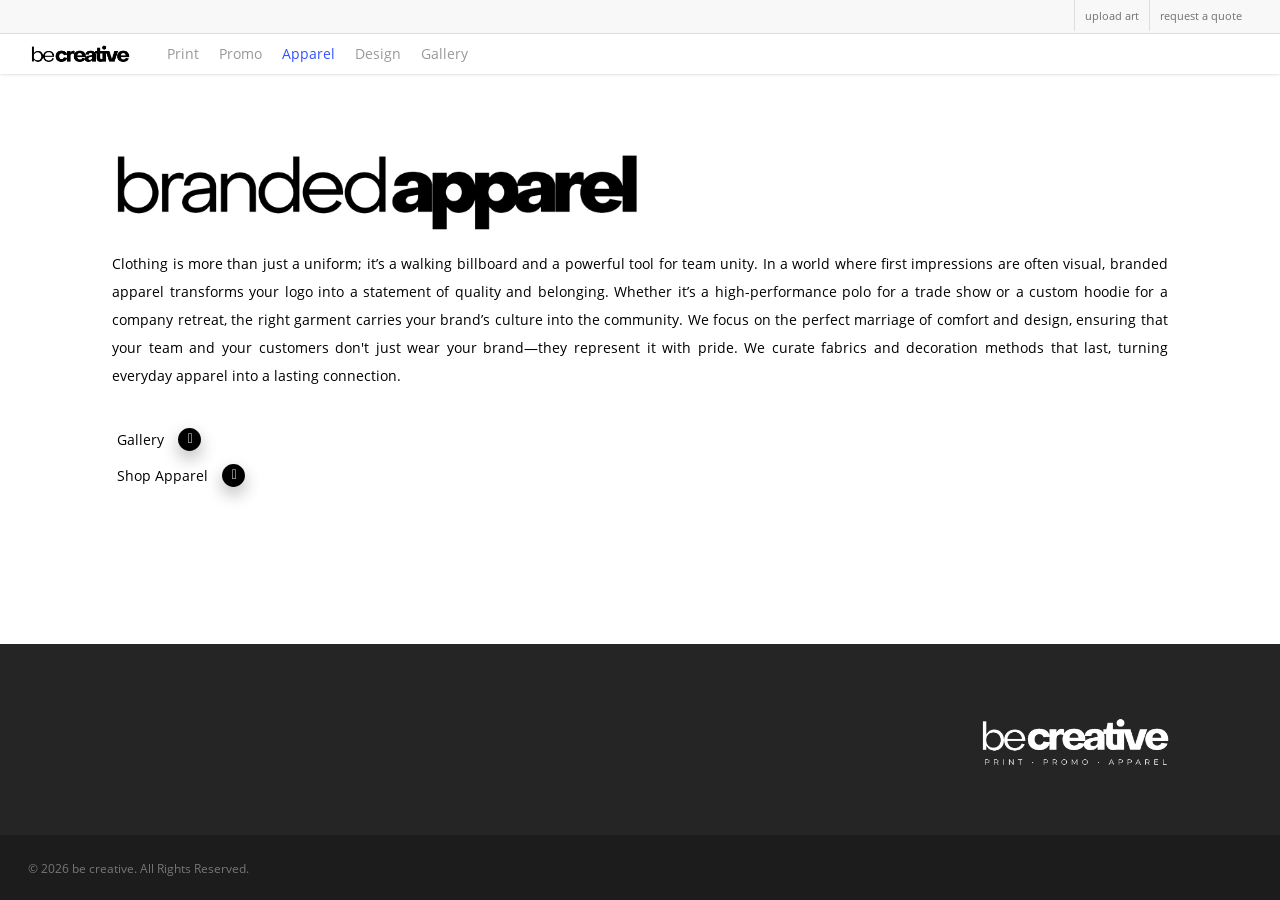
==== commit 5d292747: "Add Gallery nav link and apparel ordering workflow Add a Gallery item after Design in the header men" ====
--- a/branded-apparel.html
+++ b/branded-apparel.html
@@ -217,6 +217,7 @@
 <li id="menu-item-58" class="menu-item menu-item-type-post_type menu-item-object-page menu-item-58"><a href="promotional-products.html">Promo</a></li>
 <li id="menu-item-59" class="menu-item menu-item-type-post_type menu-item-object-page current-menu-item page_item page-item-29 current_page_item menu-item-59"><a href="branded-apparel.html" aria-current="page">Apparel</a></li>
 <li id="menu-item-60" class="menu-item menu-item-type-post_type menu-item-object-page menu-item-60"><a href="design-2.html">Design</a></li>
+<li class="menu-item menu-item-type-post_type menu-item-object-page menu-item-gallery"><a href="gallery.html">Gallery</a></li>
 						</ul>
 						
 
@@ -251,6 +252,7 @@
 <li class="menu-item menu-item-type-post_type menu-item-object-page menu-item-58"><a href="promotional-products.html">Promo</a></li>
 <li class="menu-item menu-item-type-post_type menu-item-object-page current-menu-item page_item page-item-29 current_page_item menu-item-59"><a href="branded-apparel.html" aria-current="page">Apparel</a></li>
 <li class="menu-item menu-item-type-post_type menu-item-object-page menu-item-60"><a href="design-2.html">Design</a></li>
+<li class="menu-item menu-item-type-post_type menu-item-object-page menu-item-gallery"><a href="gallery.html">Gallery</a></li>
 				
 				 
 			</ul>
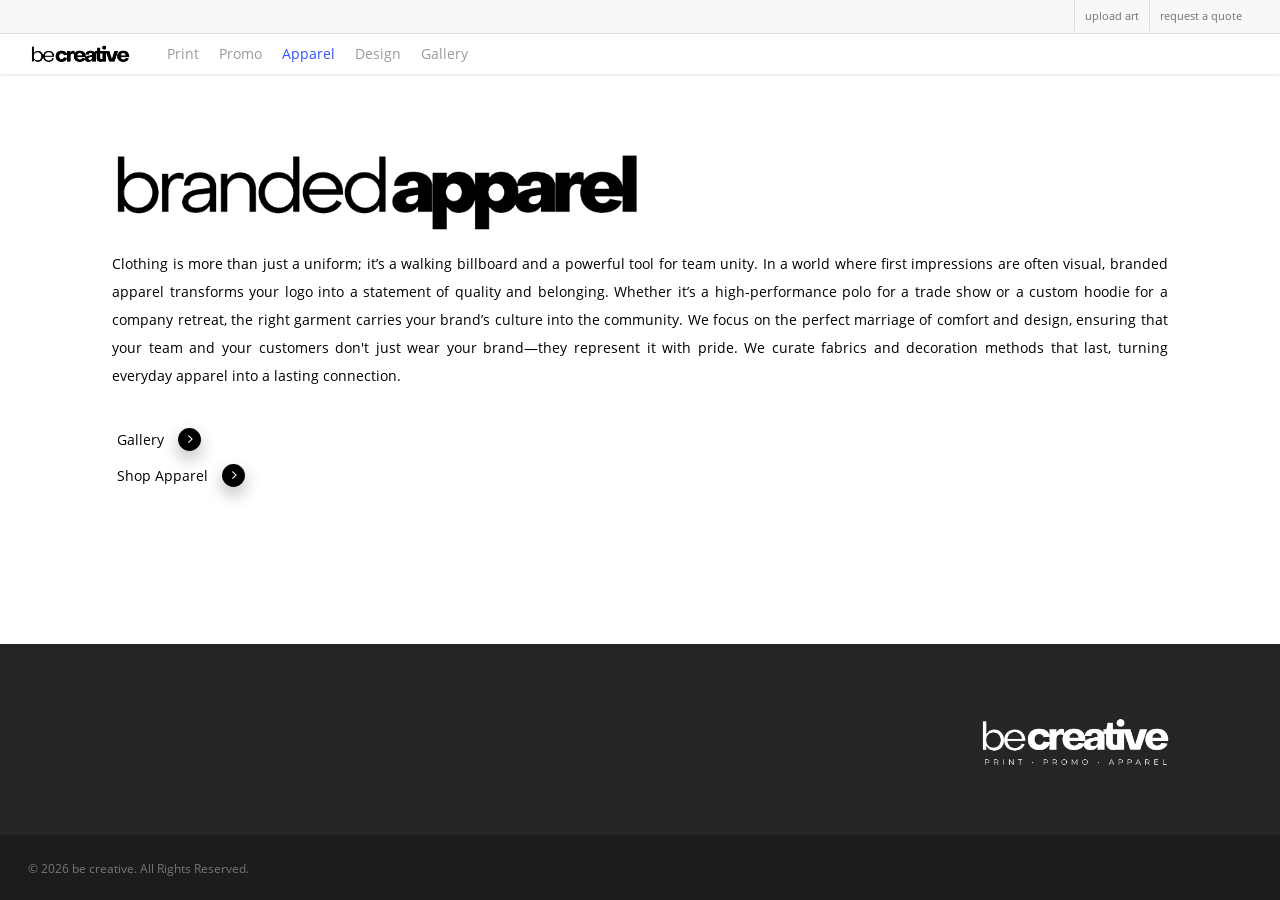
==== commit e59d986f: "Fix mobile accessibility issues site-wide: pinch-zoom, headings, focus, search label Enable pinch-zo" ====
--- a/branded-apparel.html
+++ b/branded-apparel.html
@@ -5,7 +5,7 @@
 	
 	<meta charset="UTF-8">
 	
-	<meta name="viewport" content="width=device-width, initial-scale=1, maximum-scale=1, user-scalable=0" /><title>Apparel &#8211; be creative</title>
+	<meta name="viewport" content="width=device-width, initial-scale=1" /><title>Apparel &#8211; be creative</title>
 <meta name='robots' content='max-image-preview:large' />
 
 
@@ -148,6 +148,7 @@
 /*! Slider Revolution 7.0 - Page Processor */
 !function(){"use strict";window.SR7??={},window._tpt??={},SR7.version="Slider Revolution 6.7.40",_tpt.getMobileZoom=()=>_tpt.is_mobile?document.documentElement.clientWidth/window.innerWidth:1,_tpt.getWinDim=function(t){_tpt.screenHeightWithUrlBar??=window.innerHeight;let e=SR7.F?.modal?.visible&&SR7.M[SR7.F.module.getIdByAlias(SR7.F.modal.requested)];_tpt.scrollBar=window.innerWidth!==document.documentElement.clientWidth||e&&window.innerWidth!==e.c.module.clientWidth,_tpt.winW=_tpt.getMobileZoom()*window.innerWidth-(_tpt.scrollBar||"prepare"==t?_tpt.scrollBarW??_tpt.mesureScrollBar():0),_tpt.winH=_tpt.getMobileZoom()*window.innerHeight,_tpt.winWAll=document.documentElement.clientWidth},_tpt.getResponsiveLevel=function(t,e){return SR7.G.fSUVW?_tpt.closestGE(t,window.innerWidth):_tpt.closestGE(t,_tpt.winWAll)},_tpt.mesureScrollBar=function(){let t=document.createElement("div");return t.className="RSscrollbar-measure",t.style.width="100px",t.style.height="100px",t.style.overflow="scroll",t.style.position="absolute",t.style.top="-9999px",document.body.appendChild(t),_tpt.scrollBarW=t.offsetWidth-t.clientWidth,document.body.removeChild(t),_tpt.scrollBarW},_tpt.loadCSS=async function(t,e,s){return s?_tpt.R.fonts.required[e].status=1:(_tpt.R[e]??={},_tpt.R[e].status=1),new Promise((i,n)=>{if(_tpt.isStylesheetLoaded(t))s?_tpt.R.fonts.required[e].status=2:_tpt.R[e].status=2,i();else{const o=document.createElement("link");o.rel="stylesheet";let l="text",r="css";o["type"]=l+"/"+r,o.href=t,o.onload=()=>{s?_tpt.R.fonts.required[e].status=2:_tpt.R[e].status=2,i()},o.onerror=()=>{s?_tpt.R.fonts.required[e].status=3:_tpt.R[e].status=3,n(new Error(`Failed to load CSS: ${t}`))},document.head.appendChild(o)}})},_tpt.addContainer=function(t){const{tag:e="div",id:s,class:i,datas:n,textContent:o,iHTML:l}=t,r=document.createElement(e);if(s&&""!==s&&(r.id=s),i&&""!==i&&(r.className=i),n)for(const[t,e]of Object.entries(n))"style"==t?r.style.cssText=e:r.setAttribute(`data-${t}`,e);return o&&(r.textContent=o),l&&(r.innerHTML=l),r},_tpt.collector=function(){return{fragment:new DocumentFragment,add(t){var e=_tpt.addContainer(t);return this.fragment.appendChild(e),e},append(t){t.appendChild(this.fragment)}}},_tpt.isStylesheetLoaded=function(t){let e=t.split("?")[0];return Array.from(document.querySelectorAll('link[rel="stylesheet"], link[rel="preload"]')).some(t=>t.href.split("?")[0]===e)},_tpt.preloader={requests:new Map,preloaderTemplates:new Map,show:function(t,e){if(!e||!t)return;const{type:s,color:i}=e;if(s<0||"off"==s)return;const n=`preloader_${s}`;let o=this.preloaderTemplates.get(n);o||(o=this.build(s,i),this.preloaderTemplates.set(n,o)),this.requests.has(t)||this.requests.set(t,{count:0});const l=this.requests.get(t);clearTimeout(l.timer),l.count++,1===l.count&&(l.timer=setTimeout(()=>{l.preloaderClone=o.cloneNode(!0),l.anim&&l.anim.kill(),void 0!==_tpt.gsap?l.anim=_tpt.gsap.fromTo(l.preloaderClone,1,{opacity:0},{opacity:1}):l.preloaderClone.classList.add("sr7-fade-in"),t.appendChild(l.preloaderClone)},150))},hide:function(t){if(!this.requests.has(t))return;const e=this.requests.get(t);e.count--,e.count<0&&(e.count=0),e.anim&&e.anim.kill(),0===e.count&&(clearTimeout(e.timer),e.preloaderClone&&(e.preloaderClone.classList.remove("sr7-fade-in"),e.anim=_tpt.gsap.to(e.preloaderClone,.3,{opacity:0,onComplete:function(){e.preloaderClone.remove()}})))},state:function(t){if(!this.requests.has(t))return!1;return this.requests.get(t).count>0},build:(t,e="#ffffff",s="")=>{if(t<0||"off"===t)return null;const i=parseInt(t);if(t="prlt"+i,isNaN(i))return null;if(_tpt.loadCSS(SR7.E.plugin_url+"public/css/preloaders/t"+i+".css","preloader_"+t),isNaN(i)||i<6){const n=`background-color:${e}`,o=1===i||2==i?n:"",l=3===i||4==i?n:"",r=_tpt.collector();["dot1","dot2","bounce1","bounce2","bounce3"].forEach(t=>r.add({tag:"div",class:t,datas:{style:l}}));const d=_tpt.addContainer({tag:"sr7-prl",class:`${t} ${s}`,datas:{style:o}});return r.append(d),d}{let n={};if(7===i){let t;e.startsWith("#")?(t=e.replace("#",""),t=`rgba(${parseInt(t.substring(0,2),16)}, ${parseInt(t.substring(2,4),16)}, ${parseInt(t.substring(4,6),16)}, `):e.startsWith("rgb")&&(t=e.slice(e.indexOf("(")+1,e.lastIndexOf(")")).split(",").map(t=>t.trim()),t=`rgba(${t[0]}, ${t[1]}, ${t[2]}, `),t&&(n.style=`border-top-color: ${t}0.65); border-bottom-color: ${t}0.15); border-left-color: ${t}0.65); border-right-color: ${t}0.15)`)}else 12===i&&(n.style=`background:${e}`);const o=[10,0,4,2,5,9,0,4,4,2][i-6],l=_tpt.collector(),r=l.add({tag:"div",class:"sr7-prl-inner",datas:n});Array.from({length:o}).forEach(()=>r.appendChild(l.add({tag:"span",datas:{style:`background:${e}`}})));const d=_tpt.addContainer({tag:"sr7-prl",class:`${t} ${s}`});return l.append(d),d}}},SR7.preLoader={show:(t,e)=>{"off"!==(SR7.M[t]?.settings?.pLoader?.type??"off")&&_tpt.preloader.show(e||SR7.M[t].c.module,SR7.M[t]?.settings?.pLoader??{color:"#fff",type:10})},hide:(t,e)=>{"off"!==(SR7.M[t]?.settings?.pLoader?.type??"off")&&_tpt.preloader.hide(e||SR7.M[t].c.module)},state:(t,e)=>_tpt.preloader.state(e||SR7.M[t].c.module)},_tpt.prepareModuleHeight=function(t){window.SR7.M??={},window.SR7.M[t.id]??={},"ignore"==t.googleFont&&(SR7.E.ignoreGoogleFont=!0);let e=window.SR7.M[t.id];if(null==_tpt.scrollBarW&&_tpt.mesureScrollBar(),e.c??={},e.states??={},e.settings??={},e.settings.size??={},t.fixed&&(e.settings.fixed=!0),e.c.module=document.querySelector("sr7-module#"+t.id),e.c.adjuster=e.c.module.getElementsByTagName("sr7-adjuster")[0],e.c.content=e.c.module.getElementsByTagName("sr7-content")[0],"carousel"==t.type&&(e.c.carousel=e.c.content.getElementsByTagName("sr7-carousel")[0]),null==e.c.module||null==e.c.module)return;t.plType&&t.plColor&&(e.settings.pLoader={type:t.plType,color:t.plColor}),void 0===t.plType||"off"===t.plType||SR7.preLoader.state(t.id)&&SR7.preLoader.state(t.id,e.c.module)||SR7.preLoader.show(t.id,e.c.module),_tpt.winW||_tpt.getWinDim("prepare"),_tpt.getWinDim();let s=""+e.c.module.dataset?.modal;"modal"==s||"true"==s||"undefined"!==s&&"false"!==s||(e.settings.size.fullWidth=t.size.fullWidth,e.LEV??=_tpt.getResponsiveLevel(window.SR7.G.breakPoints,t.id),t.vpt=_tpt.fillArray(t.vpt,5),e.settings.vPort=t.vpt[e.LEV],void 0!==t.el&&"720"==t.el[4]&&t.gh[4]!==t.el[4]&&"960"==t.el[3]&&t.gh[3]!==t.el[3]&&"768"==t.el[2]&&t.gh[2]!==t.el[2]&&delete t.el,e.settings.size.height=null==t.el||null==t.el[e.LEV]||0==t.el[e.LEV]||"auto"==t.el[e.LEV]?_tpt.fillArray(t.gh,5,-1):_tpt.fillArray(t.el,5,-1),e.settings.size.width=_tpt.fillArray(t.gw,5,-1),e.settings.size.minHeight=_tpt.fillArray(t.mh??[0],5,-1),e.cacheSize={fullWidth:e.settings.size?.fullWidth,fullHeight:e.settings.size?.fullHeight},void 0!==t.off&&(t.off?.t&&(e.settings.size.m??={})&&(e.settings.size.m.t=t.off.t),t.off?.b&&(e.settings.size.m??={})&&(e.settings.size.m.b=t.off.b),t.off?.l&&(e.settings.size.p??={})&&(e.settings.size.p.l=t.off.l),t.off?.r&&(e.settings.size.p??={})&&(e.settings.size.p.r=t.off.r),e.offsetPrepared=!0),_tpt.updatePMHeight(t.id,t,!0))},_tpt.updatePMHeight=(t,e,s)=>{let i=SR7.M[t];var n=i.settings.size.fullWidth?_tpt.winW:i.c.module.parentNode.offsetWidth;n=0===n||isNaN(n)?_tpt.winW:n;let o=i.settings.size.width[i.LEV]||i.settings.size.width[i.LEV++]||i.settings.size.width[i.LEV--]||n,l=i.settings.size.height[i.LEV]||i.settings.size.height[i.LEV++]||i.settings.size.height[i.LEV--]||0,r=i.settings.size.minHeight[i.LEV]||i.settings.size.minHeight[i.LEV++]||i.settings.size.minHeight[i.LEV--]||0;if(l="auto"==l?0:l,l=parseInt(l),"carousel"!==e.type&&(n-=parseInt(e.onw??0)||0),i.MP=!i.settings.size.fullWidth&&n<o||_tpt.winW<o?Math.min(1,n/o):1,e.size.fullScreen||e.size.fullHeight){let t=parseInt(e.fho)||0,s=(""+e.fho).indexOf("%")>-1;e.newh=_tpt.winH-(s?_tpt.winH*t/100:t)}else e.newh=i.MP*Math.max(l,r);if(e.newh+=(parseInt(e.onh??0)||0)+(parseInt(e.carousel?.pt)||0)+(parseInt(e.carousel?.pb)||0),void 0!==e.slideduration&&(e.newh=Math.max(e.newh,parseInt(e.slideduration)/3)),e.shdw&&_tpt.buildShadow(e.id,e),i.c.adjuster.style.height=e.newh+"px",i.c.module.style.height=e.newh+"px",i.c.content.style.height=e.newh+"px",i.states.heightPrepared=!0,i.dims??={},i.dims.moduleRect=i.c.module.getBoundingClientRect(),i.c.content.style.left="-"+i.dims.moduleRect.left+"px",!i.settings.size.fullWidth)return s&&requestAnimationFrame(()=>{n!==i.c.module.parentNode.offsetWidth&&_tpt.updatePMHeight(e.id,e)}),void _tpt.bgStyle(e.id,e,window.innerWidth==_tpt.winW,!0);_tpt.bgStyle(e.id,e,window.innerWidth==_tpt.winW,!0),requestAnimationFrame(function(){s&&requestAnimationFrame(()=>{n!==i.c.module.parentNode.offsetWidth&&_tpt.updatePMHeight(e.id,e)})}),i.earlyResizerFunction||(i.earlyResizerFunction=function(){requestAnimationFrame(function(){_tpt.getWinDim(),_tpt.moduleDefaults(e.id,e),_tpt.updateSlideBg(t,!0)})},window.addEventListener("resize",i.earlyResizerFunction))},_tpt.buildShadow=function(t,e){let s=SR7.M[t];null==s.c.shadow&&(s.c.shadow=document.createElement("sr7-module-shadow"),s.c.shadow.classList.add("sr7-shdw-"+e.shdw),s.c.content.appendChild(s.c.shadow))},_tpt.bgStyle=async(t,e,s,i,n)=>{const o=SR7.M[t];if((e=e??o.settings).fixed&&!o.c.module.classList.contains("sr7-top-fixed")&&(o.c.module.classList.add("sr7-top-fixed"),o.c.module.style.position="fixed",o.c.module.style.width="100%",o.c.module.style.top="0px",o.c.module.style.left="0px",o.c.module.style.pointerEvents="none",o.c.module.style.zIndex=5e3,o.c.content.style.pointerEvents="none"),null==o.c.bgcanvas){let t=document.createElement("sr7-module-bg"),l=!1;if("string"==typeof e?.bg?.color&&e?.bg?.color.includes("{"))if(_tpt.gradient&&_tpt.gsap)e.bg.color=_tpt.gradient.convert(e.bg.color);else try{let t=JSON.parse(e.bg.color);(t?.orig||t?.string)&&(e.bg.color=JSON.parse(e.bg.color))}catch(t){return}let r="string"==typeof e?.bg?.color?e?.bg?.color||"transparent":e?.bg?.color?.string??e?.bg?.color?.orig??e?.bg?.color?.color??"transparent";if(t.style["background"+(String(r).includes("grad")?"":"Color")]=r,("transparent"!==r||n)&&(l=!0),o.offsetPrepared&&(t.style.visibility="hidden"),e?.bg?.image?.src&&(t.style.backgroundImage=`url(${e?.bg?.image.src})`,t.style.backgroundSize=""==(e.bg.image?.size??"")?"cover":e.bg.image.size,t.style.backgroundPosition=e.bg.image.position,t.style.backgroundRepeat=""==e.bg.image.repeat||null==e.bg.image.repeat?"no-repeat":e.bg.image.repeat,l=!0),!l)return;o.c.bgcanvas=t,e.size.fullWidth?t.style.width=_tpt.winW-(s&&_tpt.winH<document.body.offsetHeight?_tpt.scrollBarW:0)+"px":i&&(t.style.width=o.c.module.offsetWidth+"px"),e.sbt?.use?o.c.content.appendChild(o.c.bgcanvas):o.c.module.appendChild(o.c.bgcanvas)}o.c.bgcanvas.style.height=void 0!==e.newh?e.newh+"px":("carousel"==e.type?o.dims.module.h:o.dims.content.h)+"px",o.c.bgcanvas.style.left=!s&&e.sbt?.use||o.c.bgcanvas.closest("SR7-CONTENT")?"0px":"-"+(o?.dims?.moduleRect?.left??0)+"px"},_tpt.updateSlideBg=function(t,e){const s=SR7.M[t];let i=s.settings;s?.c?.bgcanvas&&(i.size.fullWidth?s.c.bgcanvas.style.width=_tpt.winW-(e&&_tpt.winH<document.body.offsetHeight?_tpt.scrollBarW:0)+"px":preparing&&(s.c.bgcanvas.style.width=s.c.module.offsetWidth+"px"))},_tpt.moduleDefaults=(t,e)=>{let s=SR7.M[t];null!=s&&null!=s.c&&null!=s.c.module&&(s.dims??={},s.dims.moduleRect=s.c.module.getBoundingClientRect(),s.c.content.style.left="-"+s.dims.moduleRect.left+"px",s.c.content.style.width=_tpt.winW-_tpt.scrollBarW+"px","carousel"==e.type&&(s.c.module.style.overflow="visible"),_tpt.bgStyle(t,e,window.innerWidth==_tpt.winW))},_tpt.getOffset=t=>{var e=t.getBoundingClientRect(),s=window.pageXOffset||document.documentElement.scrollLeft,i=window.pageYOffset||document.documentElement.scrollTop;return{top:e.top+i,left:e.left+s}},_tpt.fillArray=function(t,e){let s,i;t=Array.isArray(t)?t:[t];let n=Array(e),o=t.length;for(i=0;i<t.length;i++)n[i+(e-o)]=t[i],null==s&&"#"!==t[i]&&(s=t[i]);for(let t=0;t<e;t++)void 0!==n[t]&&"#"!=n[t]||(n[t]=s),s=n[t];return n},_tpt.closestGE=function(t,e){let s=Number.MAX_VALUE,i=-1;for(let n=0;n<t.length;n++)t[n]-1>=e&&t[n]-1-e<s&&(s=t[n]-1-e,i=n);return++i}}();</script>
 <style type="text/css" data-type="vc_shortcodes-custom-css">.vc_custom_1776721515501{border-left-width: 0px !important;padding-right: 0px !important;padding-left: 0px !important;border-left-color: #000000 !important;}</style><noscript><style> .wpb_animate_when_almost_visible { opacity: 1; }</style></noscript>	
+<link rel="stylesheet" href="css/a11y.css">
 </head>
 
 
@@ -180,7 +181,7 @@
 				 <div class="inner-wrap">
 					 <div class="col span_12">
 						  <form role="search" action="https://becreativetx.com/" method="GET">
-															<input type="text" name="s"  value="Start Typing..." data-placeholder="Start Typing..." />
+															<input type="text" name="s" aria-label="Search" placeholder="Start Typing..." data-placeholder="Start Typing..." />
 															
 												</form>
 					</div><!--/span_12-->
@@ -272,7 +273,7 @@
 	</div>
 	
 		
-	<div id="ajax-content-wrap">
+	<div id="ajax-content-wrap"><h1 style="position:absolute;width:1px;height:1px;padding:0;margin:-1px;overflow:hidden;clip:rect(0,0,0,0);white-space:nowrap;border:0;">Branded Apparel</h1>
 		
 		
 <div class="container-wrap">
--- a/css/a11y.css
+++ b/css/a11y.css
@@ -0,0 +1,9 @@
+/* a11y.css
+   Restores a visible keyboard-focus outline that the Salient theme's CSS/JS
+   removes in several places (outline:0 / outline:none). Mouse and touch users
+   see no change; keyboard users get a visible outline again on focus. */
+
+:focus-visible {
+  outline: 2px solid #4169E1;
+  outline-offset: 2px;
+}
